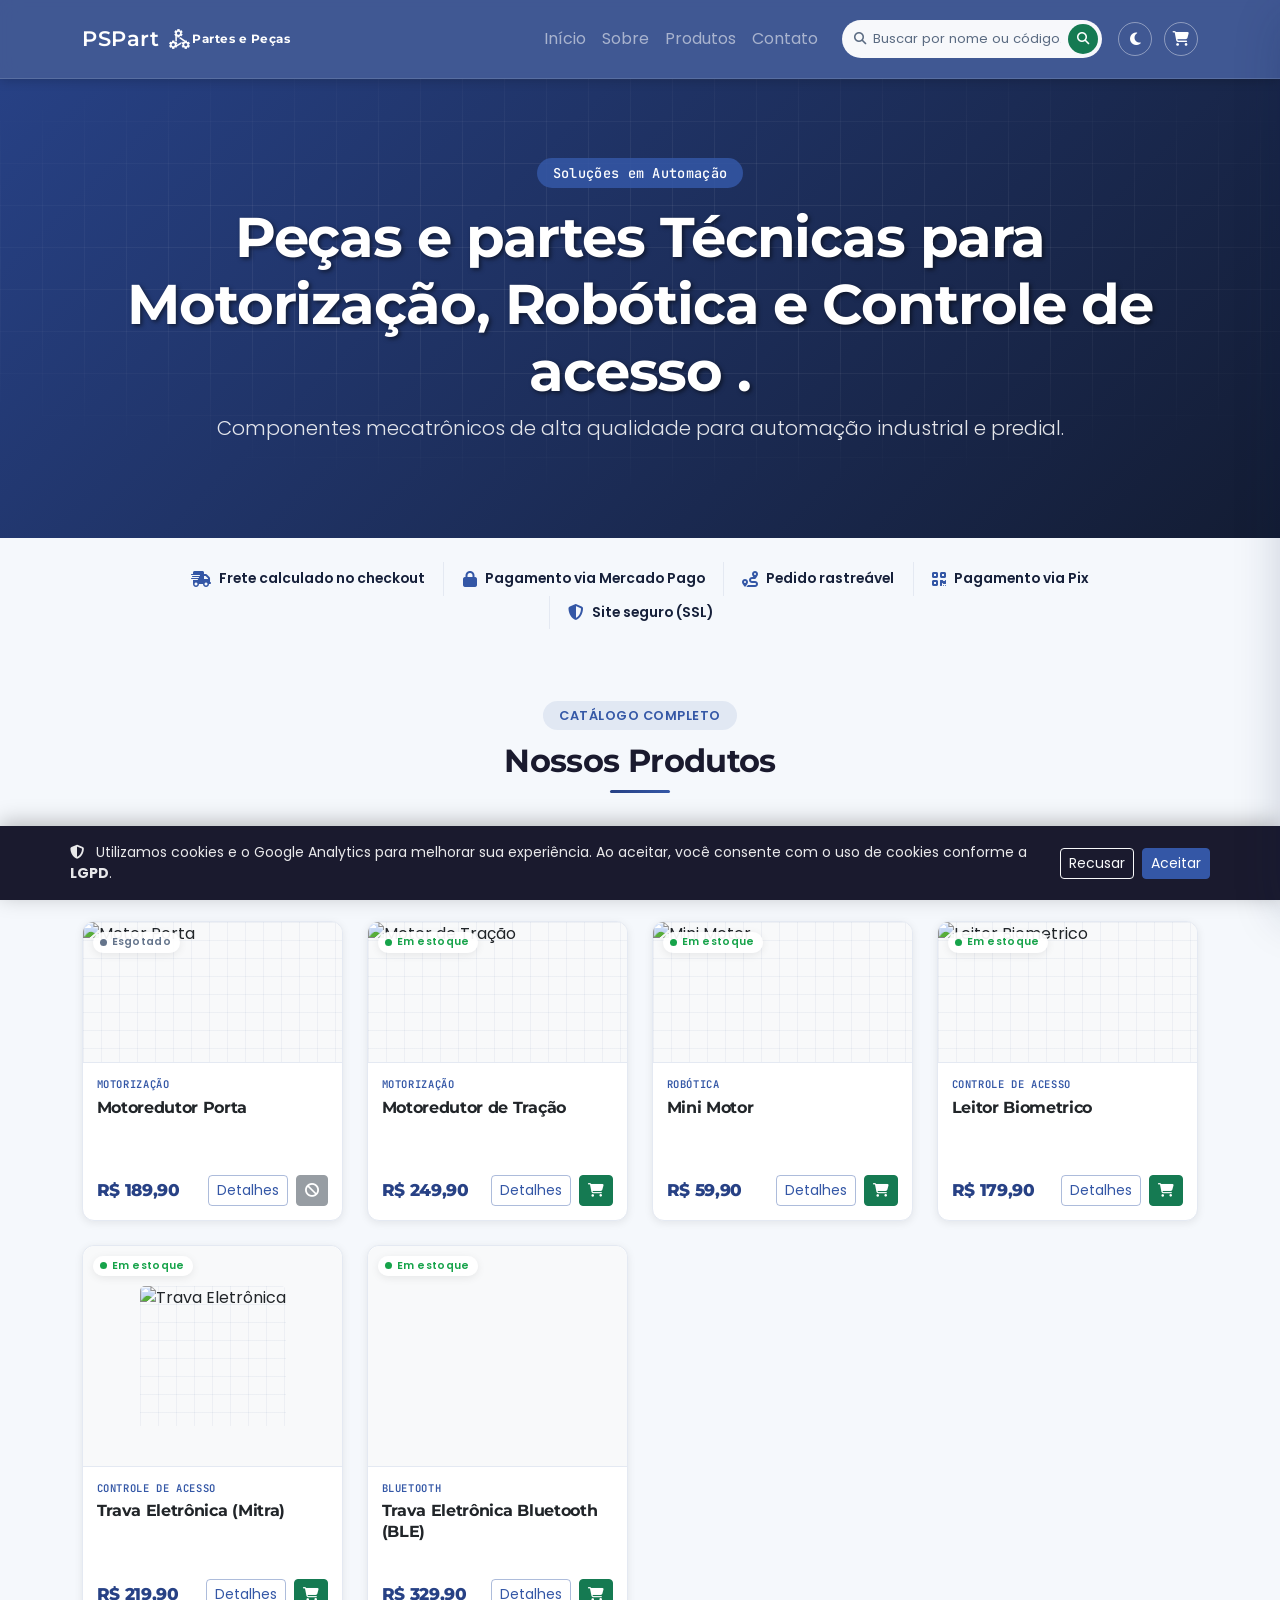
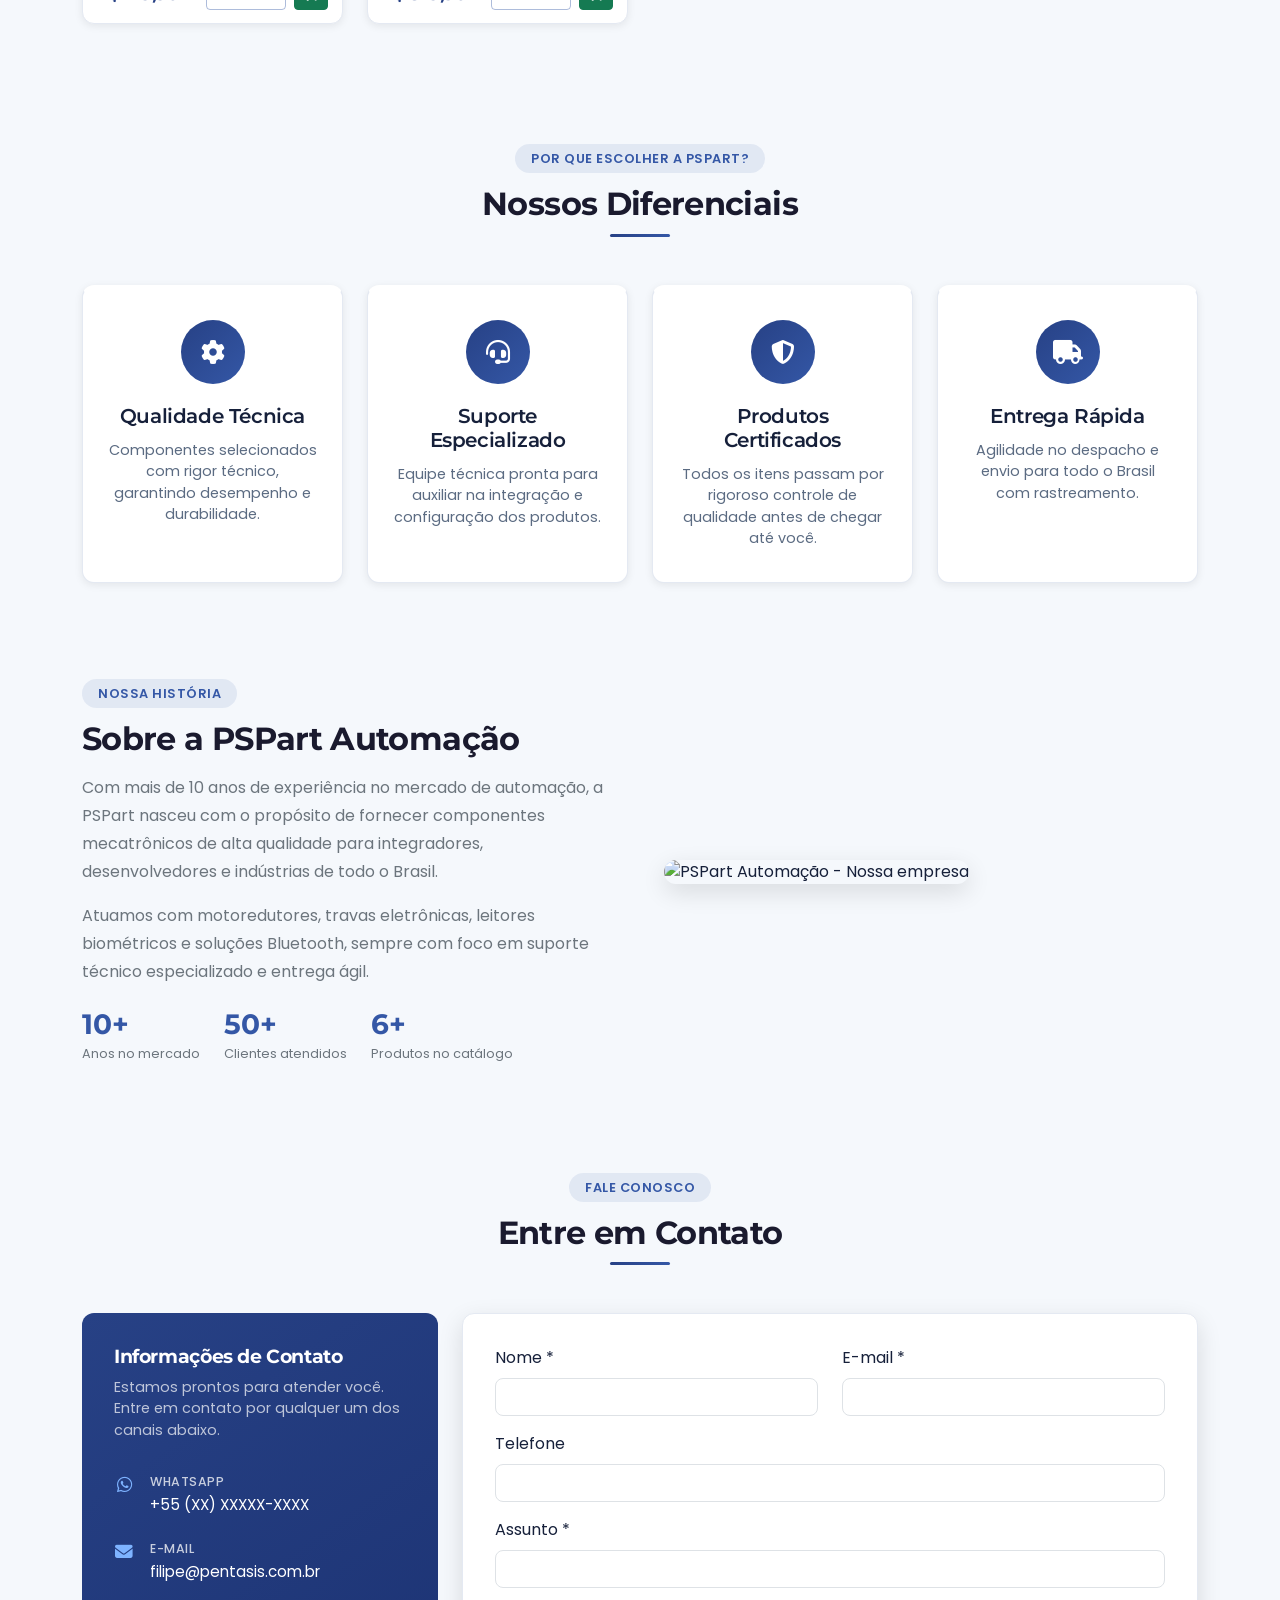
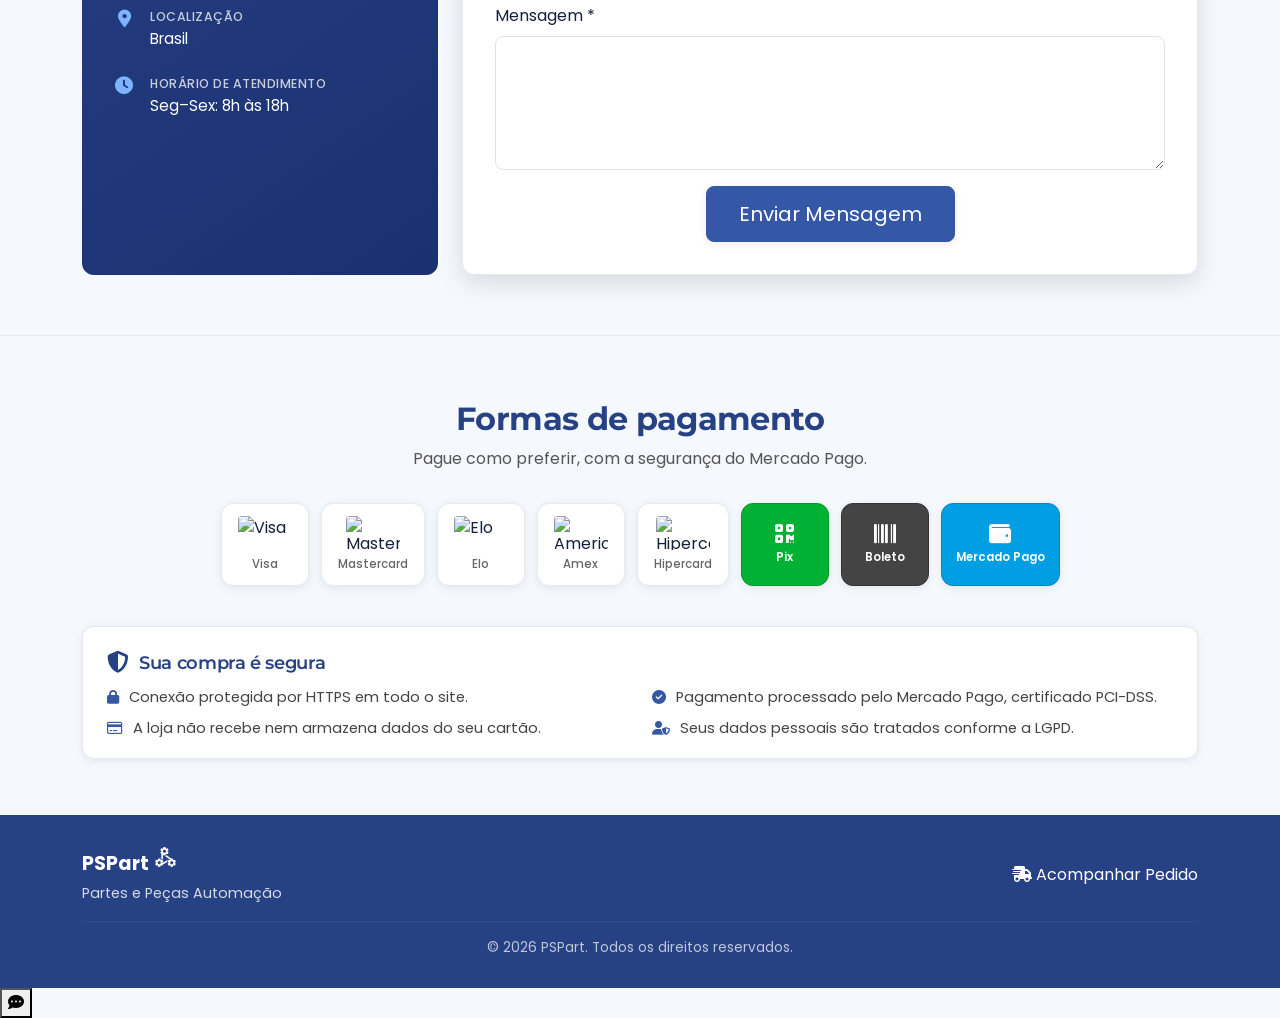
==== index.html @ 672abe93 "feat(pedidos): numeração padrão de rastreio + drawer do carrinho + limpeza de cards - Adiciona pedid" ====
<!DOCTYPE html>
<html lang="pt-br">
<head>
    <meta charset="UTF-8">
    <meta name="viewport" content="width=device-width, initial-scale=1.0">
    <title>PSPart - Partes e Peças</title>
    <meta name="description" content="PSPart - Partes e Peças Automação. Especialistas em motoredutores, travas eletrônicas, leitores biométricos e soluções mecatrônicas para automação industrial e predial.">
    <!-- SEO: Open Graph / redes sociais -->
    <meta property="og:title" content="PSPart - Partes e Peças">
    <meta property="og:description" content="Soluções em automação: motoredutores, travas eletrônicas, leitores biométricos e muito mais.">
    <meta property="og:type" content="website">
    <meta property="og:image" content="https://www.pspart.com.br/img/FRENTE2.jpg">
    <meta property="og:url" content="https://www.pspart.com.br">
    <meta name="twitter:card" content="summary_large_image">
    <meta name="twitter:title" content="PSPart - Partes e Peças">
    <meta name="twitter:description" content="Soluções em automação: motoredutores, travas eletrônicas, leitores biométricos e muito mais.">
    <link rel="canonical" href="https://www.pspart.com.br">
    <!-- PWA -->
    <meta name="theme-color" content="#274185">
    <link rel="manifest" href="manifest.json">
    <!-- Google Analytics com Consent Mode v2 (LGPD) -->
    <script>
    window.dataLayer = window.dataLayer || [];
    function gtag(){dataLayer.push(arguments);}
    gtag('consent', 'default', { 'analytics_storage': 'denied' });
    gtag('js', new Date());
    gtag('config', 'G-XQBJ002YQC');
    </script>
    <script async src="https://www.googletagmanager.com/gtag/js?id=G-XQBJ002YQC"></script>
    <!-- Favicon -->
    <link rel="icon" href="data:image/svg+xml,<svg xmlns='http://www.w3.org/2000/svg' viewBox='0 0 24 24'><text y='20' font-size='20'>⚙️</text></svg>" type="image/svg+xml">
    <!-- Preconnect para CDNs (melhora tempo de carregamento) -->
    <link rel="preconnect" href="https://fonts.googleapis.com">
    <link rel="preconnect" href="https://fonts.gstatic.com" crossorigin>
    <link rel="preconnect" href="https://cdn.jsdelivr.net" crossorigin>
    <link rel="preconnect" href="https://cdnjs.cloudflare.com" crossorigin>
    <!-- Bootstrap CSS -->
    <link href="https://cdn.jsdelivr.net/npm/bootstrap@5.3.0/dist/css/bootstrap.min.css" rel="stylesheet">
    <!-- Font Awesome para ícones -->
    <link rel="stylesheet" href="https://cdnjs.cloudflare.com/ajax/libs/font-awesome/6.4.0/css/all.min.css">
    <!-- Google Fonts -->
    <link href="https://fonts.googleapis.com/css2?family=Montserrat:wght@400;500;600;700;800&family=Poppins:wght@300;400;500;600&family=JetBrains+Mono:wght@400;500;700&display=swap" rel="stylesheet">
    <!--Google Icones-->
    <link rel="stylesheet" href="https://fonts.googleapis.com/css2?family=Material+Symbols+Outlined:opsz,wght,FILL,GRAD@20..48,100..700,0..1,-50..200&icon_names=component_exchange" />
    <!-- AOS - Animate On Scroll -->
    <link rel="stylesheet" href="https://cdn.jsdelivr.net/npm/aos@2.3.1/dist/aos.min.css">
    <!-- Nosso CSS personalizado -->
    <link rel="stylesheet" href="style.css">
    <link rel="stylesheet" href="assets/css/agente.css">
    <!-- JSON-LD: dados estruturados para Google -->
    <script type="application/ld+json">
    {
        "@context": "https://schema.org",
        "@type": "Organization",
        "name": "PSPart - Partes e Peças",
        "description": "Especialistas em motoredutores, travas eletrônicas, leitores biométricos e soluções mecatrônicas para automação industrial e predial.",
        "url": "https://www.pspart.com.br",
        "email": "filipe@pentasis.com.br",
        "contactPoint": {
            "@type": "ContactPoint",
            "contactType": "customer service",
            "availableLanguage": "Portuguese"
        }
    }
    </script>
</head>
<body class="storefront">
    <!-- Anti-FOUC: aplica o tema antes do primeiro paint -->
    <script>
    (function() {
        var t = localStorage.getItem('psp_theme');
        var d = window.matchMedia('(prefers-color-scheme: dark)').matches;
        if (t === 'dark' || (!t && d)) document.body.classList.add('dark-mode');
    })();
    </script>
        <!-- Navbar -->
            <nav class="navbar navbar-expand-lg navbar-dark custom-navbar" id="mainNavbar">
                <div class="container">

                    <a class="navbar-brand d-flex align-items-center" href="#">
                        
                        <div class="d-flex flex-column me-2">
                            <span style="font-size:1.3rem; font-weight:600;">PSPart</span>
                        </div>

                        <span class="material-symbols-outlined">component_exchange</span>

                        <span style="font-size:0.75rem; line-height:1;">
                                Partes e Peças
                        </span>
                    </a>

                    <button class="navbar-toggler" type="button" data-bs-toggle="collapse" data-bs-target="#navbarNav">
                        <span class="navbar-toggler-icon"></span>
                    </button>

                    <div class="collapse navbar-collapse" id="navbarNav">
                        <ul class="navbar-nav ms-auto">
                            <li class="nav-item">
                                <a class="nav-link" href="#inicio">Início</a>
                            </li>
                            <li class="nav-item">
                                <a class="nav-link" href="#sobre">Sobre</a>
                            </li>
                            <li class="nav-item">
                                <a class="nav-link" href="#produtos">Produtos</a>
                            </li>
                            <li class="nav-item">
                                <a class="nav-link" href="#contato">Contato</a>
                            </li>
                        </ul>

                        <!-- Busca do header — mesmo form/IDs de antes (só relocado do hero), setupHeroSearch()
                             continua alimentando #product-search sem duplicar lógica de filtro -->
                        <form id="heroSearchForm" class="navbar-search ms-lg-3" role="search">
                            <i class="fas fa-magnifying-glass navbar-search-icon"></i>
                            <input type="text" id="heroSearchInput" class="navbar-search-input"
                                   placeholder="Buscar por nome ou código..."
                                   aria-label="Buscar peça no catálogo">
                            <button type="submit" class="navbar-search-btn" aria-label="Buscar peça">
                                <i class="fas fa-magnifying-glass"></i>
                            </button>
                        </form>

                        <button id="themeToggle" class="theme-toggle ms-lg-3" title="Alternar tema" aria-label="Alternar entre modo claro e escuro">
                            <i class="fas fa-moon"></i>
                        </button>
                    </div>

                    <button id="cartToggle" class="cart-toggle" title="Ver carrinho" aria-label="Abrir carrinho de compras" aria-haspopup="dialog">
                        <i class="fas fa-cart-shopping"></i>
                        <span id="cartBadge" class="cart-badge" style="display:none;">0</span>
                    </button>

                </div>
            </nav>

    <!-- Hero Section / Informações Iniciais -->
    <section id="inicio" class="hero-section text-center">
        <div class="container">
            <span class="hero-badge">Soluções em Automação</span>
            <h1 class="display-4 fw-bold">Peças e partes Técnicas para Motorização, Robótica e Controle de acesso .</h1>
            <p class="lead">Componentes mecatrônicos de alta qualidade para automação industrial e predial.</p>
        </div>
    </section>

    <!-- Selos de confiança — extraídos do hero (Patch E); +Pix e +SSL (Patch F), mesmo
         texto/ícone já usados na seção #pagamentos-seguranca (nada de claim novo) -->
    <section id="selosConfianca" class="selos-section">
        <div class="container">
            <div class="selos-row">
                <span class="selo-item"><i class="fas fa-truck-fast"></i>Frete calculado no checkout</span>
                <span class="selo-item"><i class="fas fa-lock"></i>Pagamento via Mercado Pago</span>
                <span class="selo-item"><i class="fas fa-route"></i>Pedido rastreável</span>
                <span class="selo-item"><i class="fa-solid fa-qrcode"></i>Pagamento via Pix</span>
                <span class="selo-item"><i class="fa-solid fa-shield-halved"></i>Site seguro (SSL)</span>
            </div>
        </div>
    </section>

    <!-- Carrossel de Campanhas — full-bleed (fora do .container de propósito, Patch E).
         Populado via backend/api/carrossel.php (só vigentes+ativas); oculto via style.display
         inline quando não há nenhuma (nunca display:none no CSS). -->
    <section id="carrosselCampanhas" class="campanhas-section" style="display:none;">
        <div id="campanhasCarousel" class="carousel slide campanhas-carousel">
            <div class="carousel-indicators" id="campanhasIndicators"></div>
            <div class="carousel-inner" id="campanhasInner"></div>
            <button class="carousel-control-prev" type="button" id="campanhasPrev"
                    data-bs-target="#campanhasCarousel" data-bs-slide="prev">
                <span class="carousel-control-prev-icon" aria-hidden="true"></span>
                <span class="visually-hidden">Anterior</span>
            </button>
            <button class="carousel-control-next" type="button" id="campanhasNext"
                    data-bs-target="#campanhasCarousel" data-bs-slide="next">
                <span class="carousel-control-next-icon" aria-hidden="true"></span>
                <span class="visually-hidden">Próximo</span>
            </button>
        </div>
    </section>

    <!-- Produtos Section -->
    <section id="produtos" class="py-5">
        <div class="container">
            <div class="section-header text-center mb-5" data-aos="fade-up">
                <span class="section-tag">Catálogo Completo</span>
                <h2>Nossos Produtos</h2>
            </div>

            <!-- Busca, ordenação e filtro de disponibilidade -->
            <div class="product-toolbar mb-3 d-flex flex-wrap gap-3 align-items-center justify-content-between" data-aos="fade-up" data-aos-delay="50">
                <div class="product-search-wrap flex-grow-1">
                    <i class="fas fa-magnifying-glass product-search-icon"></i>
                    <input type="text" id="product-search" class="form-control product-search-input"
                           placeholder="Buscar por nome ou código..." aria-label="Buscar produtos">
                </div>
                <div class="d-flex gap-3 align-items-center flex-wrap">
                    <div class="form-check form-switch product-instock-wrap mb-0">
                        <input class="form-check-input" type="checkbox" role="switch" id="product-instock">
                        <label class="form-check-label" for="product-instock">Só em estoque</label>
                    </div>
                    <select id="product-sort" class="form-select form-select-sm product-sort-select" aria-label="Ordenar produtos">
                        <option value="">Ordenar por...</option>
                        <option value="preco-asc">Preço: menor → maior</option>
                        <option value="preco-desc">Preço: maior → menor</option>
                        <option value="nome-asc">Nome (A-Z)</option>
                        <option value="disponibilidade">Disponibilidade</option>
                    </select>
                </div>
            </div>

            <!-- Filtro de categorias — populado dinamicamente pelo script.js -->
            <div id="product-filters" class="product-filter mb-4" data-aos="fade-up" data-aos-delay="100"></div>

            <div class="row" id="products-grid">
                <!-- Produto 1 -->
                <div class="col-sm-6 col-md-4 col-lg-3 mb-4 product-col" data-category="motorizacao"
                     data-nome="Motoredutor Porta" data-preco="189.90" data-estoque="0" data-codigo="">
                    <div class="card product-card">
                        <div class="product-card-thumb">
                            <span class="stock-badge stock-badge--req"><span class="stock-dot"></span>Esgotado</span>
                            <img src="img/MOTO-REDUTOR-PORTA-2.png" class="card-img-top" alt="Motor Porta" loading="lazy">
                        </div>
                        <div class="card-body">
                            <span class="product-eyebrow">Motorização</span>
                            <h5 class="card-title">Motoredutor Porta</h5>
                            <div class="product-card-footer">
                                <span class="product-price">R$ 189,90</span>
                                <div class="d-flex gap-2">
                                    <button type="button" class="btn btn-outline-primary btn-sm" data-bs-toggle="modal" data-bs-target="#productModal1">
                                        Detalhes
                                    </button>
                                    <button type="button" class="btn btn-secondary btn-sm" disabled title="Sem estoque">
                                        <i class="fas fa-ban"></i>
                                    </button>
                                </div>
                            </div>
                        </div>
                    </div>
                </div>

                <!-- Produto 2 -->
                <div class="col-sm-6 col-md-4 col-lg-3 mb-4 product-col" data-category="motorizacao"
                     data-nome="Motoredutor de Tração" data-preco="249.90" data-estoque="1" data-codigo="">
                    <div class="card product-card">
                        <div class="product-card-thumb">
                            <span class="stock-badge stock-badge--ok"><span class="stock-dot"></span>Em estoque</span>
                            <img src="img/MOTOREDUTOR-TRACION-1.png" class="card-img-top" alt="Motor de Tração" loading="lazy">
                        </div>
                        <div class="card-body">
                            <span class="product-eyebrow">Motorização</span>
                            <h5 class="card-title">Motoredutor de Tração</h5>
                            <div class="product-card-footer">
                                <span class="product-price">R$ 249,90</span>
                                <div class="d-flex gap-2">
                                    <button type="button" class="btn btn-outline-primary btn-sm" data-bs-toggle="modal" data-bs-target="#productModal2">
                                        Detalhes
                                    </button>
                                    <button type="button" class="btn btn-success btn-sm btn-buy"
                                            data-product-id="2"
                                            data-product-name="Motoredutor de Tração"
                                            data-product-price="249.90"
                                            title="Comprar">
                                        <i class="fas fa-cart-shopping"></i>
                                    </button>
                                </div>
                            </div>
                        </div>
                    </div>
                </div>

                <!-- Produto 3 -->
                <div class="col-sm-6 col-md-4 col-lg-3 mb-4 product-col" data-category="robotica"
                     data-nome="Mini Motor" data-preco="59.90" data-estoque="1" data-codigo="MT.00.00020">
                    <div class="card product-card">
                        <div class="product-card-thumb">
                            <span class="stock-badge stock-badge--ok"><span class="stock-dot"></span>Em estoque</span>
                            <img src="img/MINI-MOTOR.png" class="card-img-top" alt="Mini Motor" loading="lazy">
                        </div>
                        <div class="card-body">
                            <span class="product-eyebrow">Robótica</span>
                            <h5 class="card-title">Mini Motor</h5>
                            <div class="product-card-footer">
                                <span class="product-price">R$ 59,90</span>
                                <div class="d-flex gap-2">
                                    <button type="button" class="btn btn-outline-primary btn-sm" data-bs-toggle="modal" data-bs-target="#productModal3">
                                        Detalhes
                                    </button>
                                    <button type="button" class="btn btn-success btn-sm btn-buy"
                                            data-product-id="3"
                                            data-product-name="Mini Motor"
                                            data-product-price="59.90"
                                            title="Comprar">
                                        <i class="fas fa-cart-shopping"></i>
                                    </button>
                                </div>
                            </div>
                        </div>
                    </div>
                </div>

                <!-- Produto 4 -->
                <div class="col-sm-6 col-md-4 col-lg-3 mb-4 product-col" data-category="acesso"
                     data-nome="Leitor Biometrico" data-preco="179.90" data-estoque="1" data-codigo="">
                    <div class="card product-card">
                        <div class="product-card-thumb">
                            <span class="stock-badge stock-badge--ok"><span class="stock-dot"></span>Em estoque</span>
                            <img src="img/BIO.png" class="card-img-top" alt="Leitor Biometrico" loading="lazy">
                        </div>
                        <div class="card-body">
                            <span class="product-eyebrow">Controle de Acesso</span>
                            <h5 class="card-title">Leitor Biometrico</h5>
                            <div class="product-card-footer">
                                <span class="product-price">R$ 179,90</span>
                                <div class="d-flex gap-2">
                                    <button type="button" class="btn btn-outline-primary btn-sm" data-bs-toggle="modal" data-bs-target="#productModal4">
                                        Detalhes
                                    </button>
                                    <button type="button" class="btn btn-success btn-sm btn-buy"
                                            data-product-id="4"
                                            data-product-name="Leitor Biométrico"
                                            data-product-price="179.90"
                                            title="Comprar">
                                        <i class="fas fa-cart-shopping"></i>
                                    </button>
                                </div>
                            </div>
                        </div>
                    </div>
                </div>

                <!-- Produto 5 -->
                <div class="col-sm-6 col-md-4 col-lg-3 mb-4 product-col" data-category="acesso"
                     data-nome="Trava Eletrônica (Mitra)" data-preco="219.90" data-estoque="1" data-codigo="">
                    <div class="card product-card">
                        <div class="product-card-thumb">
                            <span class="stock-badge stock-badge--ok"><span class="stock-dot"></span>Em estoque</span>
                            <div class="product-media-container">
                                <img src="img/MITRA.png" class="card-img-top" alt="Trava Eletrônica" loading="lazy">
                            </div>
                        </div>
                        <div class="card-body">
                            <span class="product-eyebrow">Controle de Acesso</span>
                            <h5 class="card-title">Trava Eletrônica (Mitra)</h5>
                            <div class="product-card-footer">
                                <span class="product-price">R$ 219,90</span>
                                <div class="d-flex gap-2">
                                    <button type="button" class="btn btn-outline-primary btn-sm" data-bs-toggle="modal" data-bs-target="#productModal5">
                                        Detalhes
                                    </button>
                                    <button type="button" class="btn btn-success btn-sm btn-buy"
                                            data-product-id="5"
                                            data-product-name="Trava Eletrônica (Mitra)"
                                            data-product-price="219.90"
                                            title="Comprar">
                                        <i class="fas fa-cart-shopping"></i>
                                    </button>
                                </div>
                            </div>
                        </div>
                    </div>
                </div>

                <!-- Produto 6 -->
                <div class="col-sm-6 col-md-4 col-lg-3 mb-4 product-col" data-category="bluetooth"
                     data-nome="Trava Eletrônica Bluetooth (BLE)" data-preco="329.90" data-estoque="1" data-codigo="">
                    <div class="card product-card">
                        <div class="product-card-thumb">
                            <span class="stock-badge stock-badge--ok"><span class="stock-dot"></span>Em estoque</span>
                            <div class="product-media-container">
                                <video autoplay muted loop playsinline>
                                    <source src="video/AppBle.mp4" type="video/mp4">
                                    Seu navegador não suporta vídeos em HTML5.
                                </video>
                            </div>
                        </div>
                        <div class="card-body">
                            <span class="product-eyebrow">Bluetooth</span>
                            <h5 class="card-title">Trava Eletrônica Bluetooth (BLE)</h5>
                            <div class="product-card-footer">
                                <span class="product-price">R$ 329,90</span>
                                <div class="d-flex gap-2">
                                    <button type="button" class="btn btn-outline-primary btn-sm" data-bs-toggle="modal" data-bs-target="#productModal6">
                                        Detalhes
                                    </button>
                                    <button type="button" class="btn btn-success btn-sm btn-buy"
                                            data-product-id="6"
                                            data-product-name="Trava Eletrônica BLE"
                                            data-product-price="329.90"
                                            title="Comprar">
                                        <i class="fas fa-cart-shopping"></i>
                                    </button>
                                </div>
                            </div>
                        </div>
                    </div>
                </div>
            </div>

            <p id="products-empty-msg" class="text-center text-muted" style="display:none;">
                Nenhum produto encontrado com os filtros selecionados.
            </p>
        </div>
    </section>

    <div id="product-modals">
    <!-- Modal para Produto 1 -->
    <div class="modal fade" id="productModal1" tabindex="-1" aria-labelledby="productModalLabel1" aria-hidden="true">
        <div class="modal-dialog modal-lg">
            <div class="modal-content">
                <div class="modal-header">
                    <h5 class="modal-title" id="productModalLabel1">Motoredutor Porta - Detalhes</h5>
                    <button type="button" class="btn-close" data-bs-dismiss="modal" aria-label="Close"></button>
                </div>
                <div class="modal-body">
                    <div class="row">
                        <div class="col-md-6 modal-image-container">
                            <img src="img/MOTO-REDUTOR-PORTA-2.png" class="modal-product-image" alt="Motoredutor Porta" loading="lazy">
                        </div>
                        <div class="col-md-6">
                            <h4>Motoredutor Porta</h4>
                            <div class="d-flex gap-2 mb-3 product-share-actions">
                                <button type="button" class="btn btn-sm btn-outline-secondary btn-whatsapp-share"
                                        data-product-id="1" data-product-name="Motoredutor Porta" data-product-code=""
                                        title="Enviar no WhatsApp">
                                    <i class="fab fa-whatsapp"></i>
                                </button>
                                <button type="button" class="btn btn-sm btn-outline-secondary btn-share-product"
                                        data-product-id="1" data-product-name="Motoredutor Porta" data-product-code=""
                                        title="Compartilhar produto">
                                    <i class="fas fa-share-nodes"></i>
                                </button>
                            </div>
                            <p class="text-muted">Modelo: MP-2023</p>
                            <p>Motoredutor para porta de automação é um sistema mecatrônico completo que combina um motor elétrico com um trem de engrenagens.</p>

                            <h5>Características Principais:</h5>
                            <ul class="feature-list">
                                <li>Sistema completo de automação para portas</li>
                                <li>Motor elétrico de alta eficiência</li>
                                <li>Trem de engrenagens de precisão</li>
                                <li>Baixo nível de ruído</li>
                                <li>Fácil instalação e manutenção</li>
                            </ul>
                        </div>
                    </div>

                    <div class="mt-4">
                        <h5>Especificações Técnicas:</h5>
                        <table class="specs-table">
                            <tr>
                                <th>Tensão</th>
                                <td>12V DC</td>
                            </tr>
                            <tr>
                                <th>Torque de saida</th>
                                <td>25 Ncm</td>
                            </tr>
                            <tr>
                                <th>Velocidade de rotação</th>
                                <td>100 RPM</td>
                            </tr>
                            <tr>
                                <th>Eixo de Saida</th>
                                <td>Diâmetro de 6,0 com ponta chanfrada</td>
                            </tr>
                            <tr>
                                <th>Altura da caixa de redução</th>
                                <td>47,5 mm</td>
                            </tr>
                            <tr>
                                <th>Largura da caixa de redução</th>
                                <td>42,5 mm</td>
                            </tr>
                            <tr>
                                <th>Comprimento da caixa de redução</th>
                                <td>21 mm</td>
                            </tr>
                            <tr>
                                <th>Comprimento da ponta do eixo até o motor</th>
                                <td>90 mm</td>
                            </tr>
                        </table>
                    </div>
                </div>
                <div class="modal-footer">
                    <span class="me-auto product-price-modal">R$ 189,90</span>
                    <button type="button" class="btn btn-secondary" data-bs-dismiss="modal">Fechar</button>
                    <button type="button" class="btn btn-outline-primary solicitar-orcamento" data-product="Motoredutor Porta">
                        Solicitar Orçamento
                    </button>
                    <button type="button" class="btn btn-secondary" disabled>
                        <i class="fas fa-ban me-1"></i> Fora de estoque
                    </button>
                </div>
            </div>
        </div>
    </div>

    <!-- Modal para Produto 2 -->
    <div class="modal fade" id="productModal2" tabindex="-1" aria-labelledby="productModalLabel2" aria-hidden="true">
        <div class="modal-dialog modal-lg">
            <div class="modal-content">
                <div class="modal-header">
                    <h5 class="modal-title" id="productModalLabel2">Motoredutor de Tração - Detalhes</h5>
                    <button type="button" class="btn-close" data-bs-dismiss="modal" aria-label="Close"></button>
                </div>
                <div class="modal-body">
                    <div class="row">
                        <div class="col-md-6 modal-image-container">
                            <img src="img/MOTOREDUTOR-TRACION-1.png" class="modal-product-image" alt="Motoredutor de Tração" loading="lazy">
                        </div>
                        <div class="col-md-6">
                            <h4>Motoredutor de Tração</h4>
                            <div class="d-flex gap-2 mb-3 product-share-actions">
                                <button type="button" class="btn btn-sm btn-outline-secondary btn-whatsapp-share"
                                        data-product-id="2" data-product-name="Motoredutor de Tração" data-product-code=""
                                        title="Enviar no WhatsApp">
                                    <i class="fab fa-whatsapp"></i>
                                </button>
                                <button type="button" class="btn btn-sm btn-outline-secondary btn-share-product"
                                        data-product-id="2" data-product-name="Motoredutor de Tração" data-product-code=""
                                        title="Compartilhar produto">
                                    <i class="fas fa-share-nodes"></i>
                                </button>
                            </div>
                            <p class="text-muted"></p>
                            <p>Motoredutor DC 12v composto de motor de corrente continua e caiza em zamak, aplicavel em pequenas e médias automações onde exigem padronização e eficiência.</p>

                            <h5>Características Principais:</h5>
                            <ul class="feature-list">
                                <li>Design compacto e integrado</li>
                                <li>Alta eficiência energética</li>
                                <li>Operação silenciosa</li>
                                <li>Compatível com sistemas de controle</li>
                                <li>Baixa manutenção</li>
                            </ul>
                        </div>
                    </div>

                    <div class="mt-4">
                        <h5>Especificações Técnicas:</h5>
                        <table class="specs-table">
                            <tr>
                                <th>Tensão</th>
                                <td>12V DC</td>
                            </tr>
                            <tr>
                                <th>Torque de saida</th>
                                <td>25 Ncm</td>
                            </tr>
                            <tr>
                                <th>Velocidade de rotação</th>
                                <td>100 RPM</td>
                            </tr>
                            <tr>
                                <th>Eixo de Saida</th>
                                <td>Diâmetro de 6,0 com ponta chanfrada</td>
                            </tr>
                            <tr>
                                <th>Altura da caixa de redução</th>
                                <td>47,5 mm</td>
                            </tr>
                            <tr>
                                <th>Largura da caixa de redução</th>
                                <td>42,5 mm</td>
                            </tr>
                            <tr>
                                <th>Comprimento da caixa de redução</th>
                                <td>21 mm</td>
                            </tr>
                            <tr>
                                <th>Comprimento da ponta do eixo até o motor</th>
                                <td>90 mm</td>
                            </tr>
                        </table>
                    </div>
                </div>
                <div class="modal-footer">
                    <span class="me-auto product-price-modal">R$ 249,90</span>
                    <button type="button" class="btn btn-secondary" data-bs-dismiss="modal">Fechar</button>
                    <button type="button" class="btn btn-outline-primary solicitar-orcamento" data-product="Motoredutor Tração">
                        Solicitar Orçamento
                    </button>
                    <button type="button" class="btn btn-success btn-buy"
                            data-product-id="2"
                            data-product-name="Motoredutor de Tração"
                            data-product-price="249.90">
                        <i class="fas fa-cart-shopping me-1"></i> Comprar Agora
                    </button>
                </div>
            </div>
        </div>
    </div>

    <!-- Modal para Produto 3 -->
    <div class="modal fade" id="productModal3" tabindex="-1" aria-labelledby="productModalLabel3" aria-hidden="true">
        <div class="modal-dialog modal-lg">
            <div class="modal-content">
                <div class="modal-header">
                    <h5 class="modal-title" id="productModalLabel3">Mini Motor - Detalhes</h5>
                    <button type="button" class="btn-close" data-bs-dismiss="modal" aria-label="Close"></button>
                </div>
                <div class="modal-body">
                    <div class="row">
                        <!-- Carrossel de imagens -->
                        <div class="col-md-6">
                            <div id="carouselProduct3" class="carousel slide" data-bs-ride="carousel">
                                <div class="carousel-inner">
                                    <div class="carousel-item active">
                                        <img src="img/MINI-MOTOR.png" class="d-block w-100 carousel-img" alt="Mini Motor - Imagem 1" loading="lazy">
                                    </div>
                                    <div class="carousel-item">
                                        <img src="img/MINIMOTOR_HAND.png" class="d-block w-100 carousel-img" alt="Mini Motor - Imagem 2" loading="lazy">
                                    </div>
                                </div>
                                <!-- Controles -->
                                <button class="carousel-control-prev" type="button" data-bs-target="#carouselProduct3" data-bs-slide="prev">
                                    <span class="carousel-control-prev-icon"></span>
                                </button>
                                <button class="carousel-control-next" type="button" data-bs-target="#carouselProduct3" data-bs-slide="next">
                                    <span class="carousel-control-next-icon"></span>
                                </button>
                            </div>
                        </div>

                        <!-- Texto -->
                        <div class="col-md-6">
                            <h4>Mini Motor</h4>
                            <div class="d-flex gap-2 mb-3 product-share-actions">
                                <button type="button" class="btn btn-sm btn-outline-secondary btn-whatsapp-share"
                                        data-product-id="3" data-product-name="Mini Motor" data-product-code="MT.00.00020"
                                        title="Enviar no WhatsApp">
                                    <i class="fab fa-whatsapp"></i>
                                </button>
                                <button type="button" class="btn btn-sm btn-outline-secondary btn-share-product"
                                        data-product-id="3" data-product-name="Mini Motor" data-product-code="MT.00.00020"
                                        title="Compartilhar produto">
                                    <i class="fas fa-share-nodes"></i>
                                </button>
                            </div>
                            <p class="text-muted">Modelo: GA12-N20-100</p>
                            <p>
                                O Mini motor é robusto e conta com uma caixa de redução 200:1 de engrenagens de metal,
                                ideal para projetos de robótica e automação em espaços reduzidos.
                            </p>

                            <h5>Características Principais:</h5>
                            <ul class="feature-list">
                                <li>Compacto e robusto</li>
                                <li>Relação de redução 200:1</li>
                                <li>Engrenagens de metal</li>
                                <li>Ideal para robótica e automação</li>
                                <li>Baixo consumo de energia</li>
                            </ul>
                        </div>
                    </div>

                    <!-- Especificações -->
                    <div class="mt-4">
                        <h5>Especificações Técnicas:</h5>
                        <table class="specs-table">
                            <tr><th>Tensão Nominal</th><td>6V DC</td></tr>
                            <tr><th>Operação</th><td>6V - 12V DC</td></tr>
                            <tr><th>Eixo</th><td>3 x 10mm</td></tr>
                            <tr><th>Engrenagens</th><td>Metal</td></tr>
                            <tr><th>Rotação</th><td>100 RPM</td></tr>
                            <tr><th>Torque de Saída</th><td>Até 2 kg·cm</td></tr>
                            <tr><th>Corrente (Sem Carga)</th><td>1A</td></tr>
                            <tr><th>Dimensões</th><td>12x10x36 mm</td></tr>
                            <tr><th>Peso</th><td>9,5g</td></tr>
                        </table>
                    </div>
                </div>
                <div class="modal-footer">
                    <span class="me-auto product-price-modal">R$ 59,90</span>
                    <button type="button" class="btn btn-secondary" data-bs-dismiss="modal">Fechar</button>
                    <button type="button" class="btn btn-outline-primary solicitar-orcamento" data-product="MINI-MOTOR">
                        Solicitar Orçamento
                    </button>
                    <button type="button" class="btn btn-success btn-buy"
                            data-product-id="3"
                            data-product-name="Mini Motor"
                            data-product-price="59.90">
                        <i class="fas fa-cart-shopping me-1"></i> Comprar Agora
                    </button>
                </div>
            </div>
        </div>
    </div>

    <!-- Modal para Produto 4 -->
    <div class="modal fade" id="productModal4" tabindex="-1" aria-labelledby="productModalLabel4" aria-hidden="true">
        <div class="modal-dialog modal-lg">
            <div class="modal-content">
                <div class="modal-header">
                    <h5 class="modal-title" id="productModalLabel4">Leitor Biometrico - Detalhes</h5>
                    <button type="button" class="btn-close" data-bs-dismiss="modal" aria-label="Close"></button>
                </div>
                <div class="modal-body">
                    <div class="row">
                        <div class="col-md-6 modal-image-container">
                            <img src="img/BIO.png" class="modal-product-image" alt="Leitor Biometrico" loading="lazy">
                        </div>
                        <div class="col-md-6">
                            <h4>Leitor Biometrico</h4>
                            <div class="d-flex gap-2 mb-3 product-share-actions">
                                <button type="button" class="btn btn-sm btn-outline-secondary btn-whatsapp-share"
                                        data-product-id="4" data-product-name="Leitor Biométrico" data-product-code=""
                                        title="Enviar no WhatsApp">
                                    <i class="fab fa-whatsapp"></i>
                                </button>
                                <button type="button" class="btn btn-sm btn-outline-secondary btn-share-product"
                                        data-product-id="4" data-product-name="Leitor Biométrico" data-product-code=""
                                        title="Compartilhar produto">
                                    <i class="fas fa-share-nodes"></i>
                                </button>
                            </div>
                            <p class="text-muted">Modelo: LB-01</p>
                            <p>Leitor Biometrico.</p>

                            <h5>Características Principais:</h5>
                            <ul class="feature-list">
                                <li>Capacidade 20 administrador</li>
                                <li>Capacidade 80 usuarios</li>
                            </ul>
                        </div>
                    </div>

                    <div class="mt-4">
                        <h5>Especificações Técnicas:</h5>
                        <table class="specs-table">
                            <tr>
                                <th>Alimentação</th>
                                <td>5,5V - 15V DC</td>
                            </tr>
                            <tr>
                                <th>Consumo</th>
                                <td>500 mA</td>
                            </tr>
                            <tr>
                                <th>Modos de Operação</th>
                                <td>Pulso - Travamento Automatico - Ignição</td>
                            </tr>
                            <tr>
                                <th>Saida</th>
                                <td>Relê</td>
                            </tr>
                        </table>
                    </div>
                </div>
                <div class="modal-footer">
                    <span class="me-auto product-price-modal">R$ 179,90</span>
                    <button type="button" class="btn btn-secondary" data-bs-dismiss="modal">Fechar</button>
                    <button type="button" class="btn btn-outline-primary solicitar-orcamento" data-product="Biometria">
                        Solicitar Orçamento
                    </button>
                    <button type="button" class="btn btn-success btn-buy"
                            data-product-id="4"
                            data-product-name="Leitor Biométrico"
                            data-product-price="179.90">
                        <i class="fas fa-cart-shopping me-1"></i> Comprar Agora
                    </button>
                </div>
            </div>
        </div>
    </div>

    <!-- Modal para Produto 5 -->
    <div class="modal fade" id="productModal5" tabindex="-1" aria-labelledby="productModalLabel5" aria-hidden="true">
        <div class="modal-dialog modal-lg">
            <div class="modal-content">
                <div class="modal-header">
                    <h5 class="modal-title" id="productModalLabel5">Trava Eletrônica (Mitra) - Detalhes</h5>
                    <button type="button" class="btn-close" data-bs-dismiss="modal" aria-label="Close"></button>
                </div>
                <div class="modal-body">
                    <div class="row">
                        <div class="col-md-6 modal-image-container">
                            <img src="img/MITRA.png" class="modal-product-image" alt="Trava Eletrônica Mitra" loading="lazy">
                        </div>
                        <div class="col-md-6">
                            <h4>Trava Eletrônica (Mitra)</h4>
                            <div class="d-flex gap-2 mb-3 product-share-actions">
                                <button type="button" class="btn btn-sm btn-outline-secondary btn-whatsapp-share"
                                        data-product-id="5" data-product-name="Trava Eletrônica (Mitra)" data-product-code=""
                                        title="Enviar no WhatsApp">
                                    <i class="fab fa-whatsapp"></i>
                                </button>
                                <button type="button" class="btn btn-sm btn-outline-secondary btn-share-product"
                                        data-product-id="5" data-product-name="Trava Eletrônica (Mitra)" data-product-code=""
                                        title="Compartilhar produto">
                                    <i class="fas fa-share-nodes"></i>
                                </button>
                            </div>
                            <p class="text-muted"></p>
                            <p>Trava Eletrônica (Mitra).</p>

                            <h5>Características Principais:</h5>
                            <ul class="feature-list">
                                <li>Fechadura de tamanho compacto fácil instalação, é feita em liga de zinco (Zamak), garantindo resistência e durabilidade. Lingueta é movimentada por um motoredutor que em conjunto com dois sensores de posicionamento indicam se a trava está aberta ou fechada.</li>
                            </ul>
                        </div>
                    </div>

                    <div class="mt-4">
                        <h5>Especificações Técnicas:</h5>
                        <table class="specs-table">
                            <tr>
                                <th>Alimentação</th>
                                <td>9V DC</td>
                            </tr>
                            <tr>
                                <th>Tipo de Lingueta</th>
                                <td>"Dead Bolt"</td>
                            </tr>
                            <tr>
                                <th>Sinais de Saida</th>
                                <td>Sinalização da Lingueta Aberta/Fechada</td>
                            </tr>
                            <tr>
                                <th>Sinais de Entrada</th>
                                <td>Pulso - Nivel e Fechamento Automatico</td>
                            </tr>
                            <tr>
                                <th>Dimensões da Trava</th>
                                <td>75 x 48 x 20,8 mm</td>
                            </tr>
                            <tr>
                                <th>Dimensões da Lingueta</th>
                                <td>12 x 22,5 x 9,5 mm</td>
                            </tr>
                        </table>
                    </div>
                </div>
                <div class="modal-footer">
                    <span class="me-auto product-price-modal">R$ 219,90</span>
                    <button type="button" class="btn btn-secondary" data-bs-dismiss="modal">Fechar</button>
                    <button type="button" class="btn btn-outline-primary solicitar-orcamento" data-product="Trava Eletrônica (MITRA)">
                        Solicitar Orçamento
                    </button>
                    <button type="button" class="btn btn-success btn-buy"
                            data-product-id="5"
                            data-product-name="Trava Eletrônica (Mitra)"
                            data-product-price="219.90">
                        <i class="fas fa-cart-shopping me-1"></i> Comprar Agora
                    </button>
                </div>
            </div>
        </div>
    </div>

    <!-- Modal para Produto 6 -->
    <div class="modal fade" id="productModal6" tabindex="-1" aria-labelledby="productModalLabel6" aria-hidden="true">
        <div class="modal-dialog modal-lg">
            <div class="modal-content">
                <div class="modal-header">
                    <h5 class="modal-title" id="productModalLabel6">BLE - Detalhes</h5>
                    <button type="button" class="btn-close" data-bs-dismiss="modal" aria-label="Close"></button>
                </div>
                <div class="modal-body">
                    <div class="row">
                        <!-- Carrossel de imagens -->
                        <div class="col-md-6">
                            <div id="carouselProduct6" class="carousel slide" data-bs-ride="carousel">
                                <div class="carousel-inner">
                                    <div class="carousel-item active">
                                        <img src="img/AppOpen.png" class="d-block w-100 carousel-img" alt="AppOpen - Imagem 1" loading="lazy">
                                    </div>
                                    <div class="carousel-item">
                                        <img src="img/AppClose.png" class="d-block w-100 carousel-img" alt="AppClose - Imagem 2" loading="lazy">
                                    </div>
                                </div>
                                <!-- Controles -->
                                <button class="carousel-control-prev" type="button" data-bs-target="#carouselProduct6" data-bs-slide="prev">
                                    <span class="carousel-control-prev-icon"></span>
                                </button>
                                <button class="carousel-control-next" type="button" data-bs-target="#carouselProduct6" data-bs-slide="next">
                                    <span class="carousel-control-next-icon"></span>
                                </button>
                            </div>
                        </div>

                        <!-- Texto -->
                        <div class="col-md-6">
                            <h4>Fechadura Eletrônica BLE</h4>
                            <div class="d-flex gap-2 mb-3 product-share-actions">
                                <button type="button" class="btn btn-sm btn-outline-secondary btn-whatsapp-share"
                                        data-product-id="6" data-product-name="Trava Eletrônica BLE" data-product-code=""
                                        title="Enviar no WhatsApp">
                                    <i class="fab fa-whatsapp"></i>
                                </button>
                                <button type="button" class="btn btn-sm btn-outline-secondary btn-share-product"
                                        data-product-id="6" data-product-name="Trava Eletrônica BLE" data-product-code=""
                                        title="Compartilhar produto">
                                    <i class="fas fa-share-nodes"></i>
                                </button>
                            </div>
                            <p class="text-muted">BLE</p>
                            <p>
                                Segurança, praticidade e inovação na palma da sua mão!
                                A Fechadura Eletrônica BLE é a solução ideal para quem busca modernidade e controle total de acesso. Com tecnologia Bluetooth Low Energy (BLE), você pode trancar e destrancar portas diretamente pelo aplicativo no seu smartphone, sem a necessidade de chaves físicas.
                            </p>

                            <h5>Características Principais:</h5>
                            <ul class="feature-list">
                                <li>Alimentação 9V</li>
                                <li>Controle via aplicativo BLE</li>
                                <li>Segurança avançada</li>
                                <li>Design moderno e discreto</li>
                                <li>Modo de emergência</li>
                            </ul>
                        </div>
                    </div>

                    <!-- Especificações -->
                    <div class="mt-4">
                        <h5>Especificações Técnicas:</h5>
                        <table class="specs-table">
                            <tr><th>Alimentação</th><td>9V</td></tr>
                            <tr><th>Controle via aplicativo BLE</th><td>Gerencie acessos, cadastre usuários e monitore aberturas de forma simples e intuitiva.</td></tr>
                            <tr><th>Segurança avançada</th><td>Criptografia de dados que garante total proteção nas conexões Bluetooth.</td></tr>
                            <tr><th>Design moderno e discreto</th><td>Ideal para residências, escritórios e ambientes corporativos.</td></tr>
                            <tr><th>Modo de emergência</th><td>Acesso rápido em caso de bateria fraca, com alimentação externa 9V.</td></tr>
                        </table>
                    </div>
                </div>
                <div class="modal-footer">
                    <span class="me-auto product-price-modal">R$ 329,90</span>
                    <button type="button" class="btn btn-secondary" data-bs-dismiss="modal">Fechar</button>
                    <button type="button" class="btn btn-outline-primary solicitar-orcamento" data-product="Fechadura BLE">
                        Solicitar Orçamento
                    </button>
                    <button type="button" class="btn btn-success btn-buy"
                            data-product-id="6"
                            data-product-name="Trava Eletrônica BLE"
                            data-product-price="329.90">
                        <i class="fas fa-cart-shopping me-1"></i> Comprar Agora
                    </button>
                </div>
            </div>
        </div>
    </div>

    </div><!-- /#product-modals -->

    <!-- Diferenciais Section -->
    <section class="diferenciais-section py-5">
        <div class="container">
            <div class="section-header text-center mb-5" data-aos="fade-up">
                <span class="section-tag">Por que escolher a PSPart?</span>
                <h2>Nossos Diferenciais</h2>
            </div>
            <div class="row g-4">
                <div class="col-md-6 col-lg-3">
                    <div class="diferencial-card text-center">
                        <div class="diferencial-icon">
                            <i class="fas fa-cog"></i>
                        </div>
                        <h5>Qualidade Técnica</h5>
                        <p>Componentes selecionados com rigor técnico, garantindo desempenho e durabilidade.</p>
                    </div>
                </div>
                <div class="col-md-6 col-lg-3">
                    <div class="diferencial-card text-center">
                        <div class="diferencial-icon">
                            <i class="fas fa-headset"></i>
                        </div>
                        <h5>Suporte Especializado</h5>
                        <p>Equipe técnica pronta para auxiliar na integração e configuração dos produtos.</p>
                    </div>
                </div>
                <div class="col-md-6 col-lg-3">
                    <div class="diferencial-card text-center">
                        <div class="diferencial-icon">
                            <i class="fas fa-shield-alt"></i>
                        </div>
                        <h5>Produtos Certificados</h5>
                        <p>Todos os itens passam por rigoroso controle de qualidade antes de chegar até você.</p>
                    </div>
                </div>
                <div class="col-md-6 col-lg-3">
                    <div class="diferencial-card text-center">
                        <div class="diferencial-icon">
                            <i class="fas fa-truck"></i>
                        </div>
                        <h5>Entrega Rápida</h5>
                        <p>Agilidade no despacho e envio para todo o Brasil com rastreamento.</p>
                    </div>
                </div>
            </div>
        </div>
    </section>

    <!-- Sobre Nós Section -->
    <section id="sobre" class="sobre-section py-5">
        <div class="container">
            <div class="row align-items-center g-5">
                <div class="col-lg-6" data-aos="fade-right">
                    <span class="section-tag">Nossa História</span>
                    <h2 class="fw-bold mb-3">Sobre a PSPart Automação</h2>
                    <p>Com mais de 10 anos de experiência no mercado de automação, a PSPart nasceu com o propósito de fornecer componentes mecatrônicos de alta qualidade para integradores, desenvolvedores e indústrias de todo o Brasil.</p>
                    <p>Atuamos com motoredutores, travas eletrônicas, leitores biométricos e soluções Bluetooth, sempre com foco em suporte técnico especializado e entrega ágil.</p>
                    <div class="sobre-stats d-flex gap-4 mt-4">
                        <div class="sobre-stat">
                            <div class="sobre-stat-number">10+</div>
                            <small>Anos no mercado</small>
                        </div>
                        <div class="sobre-stat">
                            <div class="sobre-stat-number">50+</div>
                            <small>Clientes atendidos</small>
                        </div>
                        <div class="sobre-stat">
                            <div class="sobre-stat-number">6+</div>
                            <small>Produtos no catálogo</small>
                        </div>
                    </div>
                </div>
                <div class="col-lg-6" data-aos="fade-left">
                    <img src="img/FRENTE2.jpg" alt="PSPart Automação - Nossa empresa" class="sobre-img" loading="lazy">
                </div>
            </div>
        </div>
    </section>

    <!-- Formulário de Contato -->
    <section id="contato" class="contact-section">
        <div class="container">
            <div class="section-header text-center mb-5" data-aos="fade-up">
                <span class="section-tag">Fale Conosco</span>
                <h2>Entre em Contato</h2>
            </div>

            <div class="row g-4 align-items-stretch">
                <!-- Informações de Contato -->
                <div class="col-md-4" data-aos="fade-right">
                    <div class="contact-info-card">
                        <h5>Informações de Contato</h5>
                        <p class="contact-subtitle">Estamos prontos para atender você. Entre em contato por qualquer um dos canais abaixo.</p>

                        <div class="contact-info-item">
                            <i class="fab fa-whatsapp"></i>
                            <div>
                                <strong>WhatsApp</strong>
                                <a href="https://wa.me/SEU_NUMERO" target="_blank">+55 (XX) XXXXX-XXXX</a>
                            </div>
                        </div>
                        <div class="contact-info-item">
                            <i class="fas fa-envelope"></i>
                            <div>
                                <strong>E-mail</strong>
                                <span>filipe@pentasis.com.br</span>
                            </div>
                        </div>
                        <div class="contact-info-item">
                            <i class="fas fa-map-marker-alt"></i>
                            <div>
                                <strong>Localização</strong>
                                <span>Brasil</span>
                            </div>
                        </div>
                        <div class="contact-info-item">
                            <i class="fas fa-clock"></i>
                            <div>
                                <strong>Horário de Atendimento</strong>
                                <span>Seg–Sex: 8h às 18h</span>
                            </div>
                        </div>
                    </div>
                </div>

                <!-- Formulário -->
                <div class="col-md-8" data-aos="fade-left">
                    <div class="contact-form-card">
                        <form id="contactForm" action="https://formsubmit.co/filipe@pentasis.com.br" method="POST">
                            <!-- Campos ocultos do FormSubmit -->
                            <input type="hidden" name="_captcha" value="false">
                            <input type="hidden" name="_template" value="table">
                            <input type="hidden" name="_next" value="#">
                            <input type="hidden" name="_subject" value="Novo contato do site ATMParts">

                            <!-- Campos do formulário -->
                            <div class="row">
                                <div class="col-md-6 mb-3">
                                    <label for="nome" class="form-label">Nome *</label>
                                    <input type="text" class="form-control" id="nome" name="nome" required>
                                </div>
                                <div class="col-md-6 mb-3">
                                    <label for="email" class="form-label">E-mail *</label>
                                    <input type="email" class="form-control" id="email" name="email" required>
                                </div>
                            </div>
                            <div class="mb-3">
                                <label for="telefone" class="form-label">Telefone</label>
                                <input type="tel" class="form-control" id="telefone" name="telefone">
                            </div>
                            <div class="mb-3">
                                <label for="assunto" class="form-label">Assunto *</label>
                                <input type="text" class="form-control" id="assunto" name="assunto" required>
                            </div>
                            <div class="mb-3">
                                <label for="mensagem" class="form-label">Mensagem *</label>
                                <textarea class="form-control" id="mensagem" name="mensagem" rows="5" required></textarea>
                            </div>
                            <div class="text-center">
                                <button type="submit" class="btn btn-primary btn-lg">Enviar Mensagem</button>
                            </div>
                        </form>
                    </div>
                </div>
            </div>
        </div>
    </section>

    <!-- Modal de Confirmação -->
    <div class="modal fade" id="confirmationModal" tabindex="-1" aria-labelledby="confirmationModalLabel" aria-hidden="true">
        <div class="modal-dialog modal-dialog-centered">
            <div class="modal-content">
                <div class="modal-header bg-success text-white">
                    <h5 class="modal-title" id="confirmationModalLabel">
                        <i class="fas fa-check-circle me-2"></i>Mensagem Enviada!
                    </h5>
                    <button type="button" class="btn-close btn-close-white" data-bs-dismiss="modal" aria-label="Close"></button>
                </div>
                <div class="modal-body text-center">
                    <div class="mb-4">
                        <i class="fas fa-check-circle text-success" style="font-size: 3rem;"></i>
                    </div>
                    <h4 class="text-success">Obrigado pelo seu contato!</h4>
                    <p class="mb-0">Sua mensagem foi enviada com sucesso. Entraremos em contato em breve.</p>
                </div>
                <div class="modal-footer justify-content-center">
                    <button type="button" class="btn btn-success" data-bs-dismiss="modal">
                        <i class="fas fa-thumbs-up me-2"></i>Entendi
                    </button>
                </div>
            </div>
        </div>
    </div>

    <!-- Modal de Erro -->
    <div class="modal fade" id="errorModal" tabindex="-1" aria-labelledby="errorModalLabel" aria-hidden="true">
        <div class="modal-dialog modal-dialog-centered">
            <div class="modal-content">
                <div class="modal-header bg-danger text-white">
                    <h5 class="modal-title" id="errorModalLabel">
                        <i class="fas fa-exclamation-circle me-2"></i>Campos Obrigatórios
                    </h5>
                    <button type="button" class="btn-close btn-close-white" data-bs-dismiss="modal" aria-label="Close"></button>
                </div>
                <div class="modal-body text-center">
                    <div class="mb-4">
                        <i class="fas fa-exclamation-circle text-danger" style="font-size: 3rem;"></i>
                    </div>
                    <h4 class="text-danger">Atenção!</h4>
                    <p class="mb-0">Por favor, preencha todos os campos obrigatórios antes de enviar.</p>
                </div>
                <div class="modal-footer justify-content-center">
                    <button type="button" class="btn btn-danger" data-bs-dismiss="modal">
                        <i class="fas fa-check me-2"></i>Entendi
                    </button>
                </div>
            </div>
        </div>
    </div>

    <!-- Seção Pagamentos & Segurança -->
    <section id="pagamentos-seguranca" class="pagamentos-seguranca" aria-labelledby="pagamentos-titulo">
      <div class="container">
        <header class="ps-header" data-aos="fade-up">
          <h2 id="pagamentos-titulo">Formas de pagamento</h2>
          <p class="ps-subtitulo">Pague como preferir, com a segurança do Mercado Pago.</p>
        </header>

        <div class="ps-bandeiras-wrap" data-aos="fade-up" data-aos-delay="100">
          <div class="ps-bandeiras">
            <!-- Bandeiras de cartão via CDN (SVG flat) -->
            <div class="ps-bandeira">
              <img src="https://cdn.jsdelivr.net/npm/payment-icons@1.1.0/min/flat/visa.svg" alt="Visa" loading="lazy" width="60" height="38">
              <span>Visa</span>
            </div>
            <div class="ps-bandeira">
              <img src="https://cdn.jsdelivr.net/npm/payment-icons@1.1.0/min/flat/mastercard.svg" alt="Mastercard" loading="lazy" width="60" height="38">
              <span>Mastercard</span>
            </div>
            <div class="ps-bandeira">
              <img src="https://cdn.jsdelivr.net/npm/payment-icons@1.1.0/min/flat/elo.svg" alt="Elo" loading="lazy" width="60" height="38">
              <span>Elo</span>
            </div>
            <div class="ps-bandeira">
              <img src="https://cdn.jsdelivr.net/npm/payment-icons@1.1.0/min/flat/amex.svg" alt="American Express" loading="lazy" width="60" height="38">
              <span>Amex</span>
            </div>
            <div class="ps-bandeira">
              <img src="https://cdn.jsdelivr.net/gh/aaronfagan/svg-credit-card-payment-icons@main/flat/hipercard.svg" alt="Hipercard" loading="lazy" width="60" height="38">
              <span>Hipercard</span>
            </div>
            <!-- Meios brasileiros como badges estilizados -->
            <div class="ps-bandeira ps-bandeira--badge ps-badge-pix">
              <i class="fa-solid fa-qrcode" aria-hidden="true"></i>
              <span>Pix</span>
            </div>
            <div class="ps-bandeira ps-bandeira--badge ps-badge-boleto">
              <i class="fa-solid fa-barcode" aria-hidden="true"></i>
              <span>Boleto</span>
            </div>
            <div class="ps-bandeira ps-bandeira--badge ps-badge-mp">
              <i class="fa-solid fa-wallet" aria-hidden="true"></i>
              <span>Mercado Pago</span>
            </div>
          </div>
        </div>

        <div class="ps-seguranca" data-aos="fade-up" data-aos-delay="200">
          <div class="ps-seguranca-titulo">
            <i class="fa-solid fa-shield-halved" aria-hidden="true"></i>
            <h3>Sua compra é segura</h3>
          </div>
          <ul class="ps-seguranca-lista">
            <li>
              <i class="fa-solid fa-lock" aria-hidden="true"></i>
              <span>Conexão protegida por HTTPS em todo o site.</span>
            </li>
            <li>
              <i class="fa-solid fa-circle-check" aria-hidden="true"></i>
              <span>Pagamento processado pelo Mercado Pago, certificado PCI-DSS.</span>
            </li>
            <li>
              <i class="fa-regular fa-credit-card" aria-hidden="true"></i>
              <span>A loja não recebe nem armazena dados do seu cartão.</span>
            </li>
            <li>
              <i class="fa-solid fa-user-shield" aria-hidden="true"></i>
              <span>Seus dados pessoais são tratados conforme a LGPD.</span>
            </li>
          </ul>
        </div>
      </div>
    </section>

    <!-- Footer -->
    <footer>
        <div class="container">
            <div class="row align-items-center">
                <div class="col-md-6 text-center text-md-start mb-3 mb-md-0">
                    <strong style="font-size: 1.2rem;">PSPart</strong>
                    <span class="material-symbols-outlined">component_exchange</span>
                    <p class="mb-0 mt-1" style="font-size: 0.9rem; opacity: 0.8;">Partes e Peças Automação</p>
                </div>
                <div class="col-md-6 text-center text-md-end">
                    <a href="acompanhar.html" class="text-white text-decoration-none">
                        <i class="fas fa-truck-fast me-1"></i>Acompanhar Pedido
                    </a>
                </div>
            </div>
            <hr class="footer-divider">
            <p class="text-center mb-0" style="font-size: 0.85rem; opacity: 0.7;">&copy; 2026 PSPart. Todos os direitos reservados.</p>
        </div>
    </footer>

    <!-- Botão flutuante WhatsApp (atualize SEU_NUMERO para o número real com DDI+DDD) 
    <a href="https://wa.me/SEU_NUMERO" target="_blank" class="whatsapp-float" title="Falar no WhatsApp">
        <i class="fab fa-whatsapp"></i>
    </a>-->

    <!-- Botão Voltar ao Topo -->
    <button id="backToTop" class="back-to-top" title="Voltar ao topo">
        <i class="fas fa-chevron-up"></i>
    </button>

    <!-- Banner de Consentimento LGPD -->
    <div id="lgpdBanner" class="lgpd-banner" role="dialog" aria-label="Aviso de cookies e privacidade" style="display:none;">
        <div class="lgpd-banner-content">
            <p class="lgpd-text">
                <i class="fas fa-shield-alt me-2"></i>
                Utilizamos cookies e o Google Analytics para melhorar sua experiência. Ao aceitar, você consente com o uso de cookies conforme a <strong>LGPD</strong>.
            </p>
            <div class="lgpd-actions">
                <button id="lgpdReject" class="btn btn-outline-light btn-sm">Recusar</button>
                <button id="lgpdAccept" class="btn btn-primary btn-sm">Aceitar</button>
            </div>
        </div>
    </div>

    <!-- Modal de Checkout -->
    <div class="modal fade" id="checkoutModal" tabindex="-1" aria-labelledby="checkoutModalLabel" aria-hidden="true">
        <div class="modal-dialog modal-dialog-centered modal-lg">
            <div class="modal-content">
                <div class="modal-header">
                    <h5 class="modal-title" id="checkoutModalLabel">
                        <i class="fas fa-cart-shopping me-2 text-success"></i>Finalizar Compra
                    </h5>
                    <button type="button" class="btn-close" data-bs-dismiss="modal" aria-label="Close"></button>
                </div>
                <div class="modal-body">
                    <div id="checkout-error-msg" class="alert alert-danger d-none py-2 small mb-3"></div>
                    <!-- Resumo do produto -->
                    <div class="checkout-product-summary mb-4">
                        <div class="d-flex align-items-center gap-3">
                            <div class="checkout-product-icon">
                                <i class="fas fa-box text-primary"></i>
                            </div>
                            <div class="flex-grow-1">
                                <strong id="checkout-product-name">Produto</strong>
                                <div class="d-flex align-items-center justify-content-between mt-2">
                                    <div class="checkout-qty-control d-flex align-items-center gap-2">
                                        <button type="button" class="btn btn-outline-secondary btn-sm px-2" id="checkout-qty-minus">−</button>
                                        <input type="number" id="checkout-qty" class="form-control form-control-sm text-center" value="1" min="1" max="99" style="width:60px;">
                                        <button type="button" class="btn btn-outline-secondary btn-sm px-2" id="checkout-qty-plus">+</button>
                                    </div>
                                    <span class="fw-bold text-success fs-5" id="checkout-total">R$ 0,00</span>
                                </div>
                            </div>
                        </div>
                    </div>

                    <hr class="my-3">

                    <!-- Dados do comprador -->
                    <form id="checkoutForm" novalidate>
                        <div class="mb-3">
                            <label for="checkout-nome" class="form-label fw-semibold">Nome completo *</label>
                            <input type="text" class="form-control" id="checkout-nome" placeholder="Seu nome completo" required>
                            <div class="invalid-feedback">Informe seu nome completo.</div>
                        </div>
                        <div class="mb-3">
                            <label for="checkout-email" class="form-label fw-semibold">E-mail *</label>
                            <input type="email" class="form-control" id="checkout-email" placeholder="seu@email.com" required>
                            <div class="invalid-feedback">Informe um e-mail válido.</div>
                        </div>
                        <div class="mb-3">
                            <label for="checkout-telefone" class="form-label fw-semibold">Telefone / WhatsApp *</label>
                            <input type="tel" class="form-control" id="checkout-telefone" placeholder="(00) 00000-0000" required>
                            <div class="invalid-feedback">Informe seu telefone ou WhatsApp.</div>
                        </div>

                        <hr class="my-3">
                        <p class="fw-semibold mb-3 text-muted small"><i class="fas fa-truck me-1"></i>Endereço de entrega</p>

                        <div class="row g-2 mb-2">
                            <div class="col-sm-5">
                                <label for="checkout-cep" class="form-label fw-semibold">CEP *</label>
                                <div class="input-group">
                                    <input type="text" class="form-control" id="checkout-cep" placeholder="00000-000" maxlength="9" required>
                                    <button class="btn btn-outline-secondary" type="button" id="checkout-cep-btn" title="Buscar CEP">
                                        <i class="fas fa-search"></i>
                                    </button>
                                </div>
                                <div class="invalid-feedback">Informe o CEP.</div>
                            </div>
                            <div class="col-sm-4">
                                <label for="checkout-numero" class="form-label fw-semibold">Número *</label>
                                <input type="text" class="form-control" id="checkout-numero" placeholder="Ex: 123" required>
                                <div class="invalid-feedback">Informe o número.</div>
                            </div>
                            <div class="col-sm-3">
                                <label for="checkout-estado" class="form-label fw-semibold">UF</label>
                                <input type="text" class="form-control bg-light" id="checkout-estado" placeholder="UF" readonly>
                            </div>
                        </div>
                        <div class="mb-2">
                            <input type="text" class="form-control bg-light" id="checkout-endereco" placeholder="Rua / Avenida..." readonly>
                        </div>
                        <div class="row g-2 mb-2">
                            <div class="col-sm-6">
                                <input type="text" class="form-control bg-light" id="checkout-bairro" placeholder="Bairro" readonly>
                            </div>
                            <div class="col-sm-6">
                                <input type="text" class="form-control bg-light" id="checkout-cidade" placeholder="Cidade" readonly>
                            </div>
                        </div>
                        <div class="mb-0">
                            <input type="text" class="form-control" id="checkout-complemento" placeholder="Complemento (opcional — apto, bloco, casa...)">
                        </div>

                        <!-- Prazo de entrega estimado (aparece após busca de CEP) -->
                        <div id="frete-resultado-checkout" style="display:none;"></div>

                        <!-- Resumo de valores (aparece após selecionar frete) -->
                        <div id="checkout-resumo" class="checkout-resumo" style="display:none;">
                            <div class="d-flex justify-content-between small text-muted mb-1">
                                <span>Subtotal</span>
                                <span id="checkout-subtotal-val">R$ 0,00</span>
                            </div>
                            <div class="d-flex justify-content-between small mb-2">
                                <span class="text-muted"><i class="fas fa-truck me-1"></i><span id="checkout-frete-nome-resumo"></span></span>
                                <span id="checkout-frete-val-resumo" class="fw-semibold text-success"></span>
                            </div>
                            <div class="d-flex justify-content-between fw-bold border-top pt-2">
                                <span>Total</span>
                                <span id="checkout-grand-total" class="text-success">R$ 0,00</span>
                            </div>
                        </div>
                    </form>

                    <!-- Pagamento inline — Checkout Bricks -->
                    <div id="bricks-section" class="d-none mt-2">
                        <!-- Resumo do pedido exibido ao entrar no modo Bricks -->
                        <div id="bricks-order-summary" class="rounded-3 p-3 mb-3" style="background:var(--bg-light);">
                            <p class="fw-semibold small text-muted mb-2"><i class="fas fa-receipt me-1"></i>Resumo do pedido</p>
                            <div class="d-flex justify-content-between small text-muted mb-1">
                                <span id="bricks-summary-product"></span>
                                <span id="bricks-summary-subtotal"></span>
                            </div>
                            <div class="d-flex justify-content-between small mb-2">
                                <span class="text-muted"><i class="fas fa-truck me-1"></i><span id="bricks-summary-frete-nome"></span></span>
                                <span id="bricks-summary-frete-val" class="fw-semibold text-success"></span>
                            </div>
                            <div class="d-flex justify-content-between fw-bold border-top pt-2">
                                <span>Total a pagar</span>
                                <span id="bricks-summary-total" class="text-success fs-5"></span>
                            </div>
                        </div>
                        <div class="d-flex justify-content-between align-items-center mb-3 pt-1">
                            <small class="text-muted fw-semibold">
                                <i class="fas fa-lock me-1 text-success"></i>Pagamento seguro
                            </small>
                            <button type="button" class="btn btn-link btn-sm text-muted p-0 text-decoration-none" id="bricks-use-redirect">
                                <i class="fas fa-arrow-up-right-from-square me-1"></i>Pagar pelo site do MP
                            </button>
                        </div>
                        <div id="bricks-container"></div>
                    </div>
                </div>
                <div class="modal-footer flex-column gap-2 pt-3" id="checkout-footer">
                    <div class="d-flex gap-2 w-100">
                        <button type="button" class="btn btn-outline-primary flex-fill py-2" id="checkout-submit-redirect" disabled>
                            <i class="fas fa-arrow-up-right-from-square me-2"></i>Pagar no Mercado Pago
                        </button>
                        <button type="button" class="btn btn-success flex-fill py-2" id="checkout-submit-bricks" disabled>
                            <i class="fas fa-credit-card me-2"></i>Pagar aqui —
                            <span id="checkout-btn-total" class="fw-bold">R$ 0,00</span>
                        </button>
                    </div>
                    <p id="checkout-frete-aviso" class="text-muted small text-center mb-0">
                        <i class="fas fa-truck me-1"></i>Calcule o frete para continuar
                    </p>
                    <p class="text-muted small text-center mb-0">
                        <i class="fas fa-shield-alt me-1"></i>Pagamento 100% seguro via <strong>Mercado Pago</strong>
                    </p>
                </div>
            </div>
        </div>
    </div>

    <!-- Modal de Checkout do Carrinho (B2b) — dados do comprador + endereço; CEP e frete já
         resolvidos no drawer (B2a). Só redirect ao Checkout Pro — sem Bricks aqui (fora de escopo). -->
    <div class="modal fade" id="cartCheckoutModal" tabindex="-1" aria-labelledby="cartCheckoutModalLabel" aria-hidden="true">
        <div class="modal-dialog modal-dialog-centered modal-lg">
            <div class="modal-content">
                <div class="modal-header">
                    <h5 class="modal-title" id="cartCheckoutModalLabel">
                        <i class="fas fa-cart-shopping me-2 text-success"></i>Finalizar Compra
                    </h5>
                    <button type="button" class="btn-close" data-bs-dismiss="modal" aria-label="Close"></button>
                </div>
                <div class="modal-body">
                    <div id="cart-checkout-error-msg" class="alert alert-danger d-none py-2 small mb-3"></div>
                    <div id="cart-checkout-diverge-msg" class="alert alert-warning d-none py-2 small mb-3"></div>

                    <div id="cart-checkout-step-form">
                    <form id="cartCheckoutForm" novalidate>
                        <div class="mb-3">
                            <label for="cart-checkout-nome" class="form-label fw-semibold">Nome completo *</label>
                            <input type="text" class="form-control" id="cart-checkout-nome" placeholder="Seu nome completo" required>
                            <div class="invalid-feedback">Informe seu nome completo.</div>
                        </div>
                        <div class="mb-3">
                            <label for="cart-checkout-email" class="form-label fw-semibold">E-mail *</label>
                            <input type="email" class="form-control" id="cart-checkout-email" placeholder="seu@email.com" required>
                            <div class="invalid-feedback">Informe um e-mail válido.</div>
                        </div>
                        <div class="mb-3">
                            <label for="cart-checkout-telefone" class="form-label fw-semibold">Telefone / WhatsApp *</label>
                            <input type="tel" class="form-control" id="cart-checkout-telefone" placeholder="(00) 00000-0000" required>
                            <div class="invalid-feedback">Informe seu telefone ou WhatsApp.</div>
                        </div>

                        <hr class="my-3">
                        <p class="fw-semibold mb-3 text-muted small">
                            <i class="fas fa-truck me-1"></i>Endereço de entrega — CEP <span id="cart-checkout-cep-label"></span>
                        </p>

                        <div class="row g-2 mb-2">
                            <div class="col-sm-4">
                                <label for="cart-checkout-numero" class="form-label fw-semibold">Número *</label>
                                <input type="text" class="form-control" id="cart-checkout-numero" placeholder="Ex: 123" required>
                                <div class="invalid-feedback">Informe o número.</div>
                            </div>
                            <div class="col-sm-3">
                                <label for="cart-checkout-estado" class="form-label fw-semibold">UF</label>
                                <input type="text" class="form-control bg-light" id="cart-checkout-estado" placeholder="UF" readonly>
                            </div>
                        </div>
                        <div class="mb-2">
                            <input type="text" class="form-control bg-light" id="cart-checkout-endereco" placeholder="Rua / Avenida..." readonly>
                        </div>
                        <div class="row g-2 mb-2">
                            <div class="col-sm-6">
                                <input type="text" class="form-control bg-light" id="cart-checkout-bairro" placeholder="Bairro" readonly>
                            </div>
                            <div class="col-sm-6">
                                <input type="text" class="form-control bg-light" id="cart-checkout-cidade" placeholder="Cidade" readonly>
                            </div>
                        </div>
                        <div class="mb-0">
                            <input type="text" class="form-control" id="cart-checkout-complemento" placeholder="Complemento (opcional — apto, bloco, casa...)">
                        </div>
                    </form>

                    <hr class="my-3">
                    <div class="checkout-resumo">
                        <div class="d-flex justify-content-between small text-muted mb-1">
                            <span>Subtotal</span>
                            <span id="cart-checkout-subtotal-val">R$ 0,00</span>
                        </div>
                        <div class="d-flex justify-content-between small mb-2">
                            <span class="text-muted"><i class="fas fa-truck me-1"></i>Frete</span>
                            <span id="cart-checkout-frete-val" class="fw-semibold text-success"></span>
                        </div>
                        <div class="d-flex justify-content-between fw-bold border-top pt-2">
                            <span>Total</span>
                            <span id="cart-checkout-grand-total" class="text-success">R$ 0,00</span>
                        </div>
                    </div>
                    </div>
                    <!-- Escolha de método — passo 2, após criar/reaproveitar o pedido (B2b) -->
                    <div id="cart-checkout-step-metodo" class="d-none">
                        <div id="cart-bricks-order-summary" class="rounded-3 p-3 mb-3" style="background:var(--bg-light);">
                            <p class="fw-semibold small text-muted mb-2"><i class="fas fa-receipt me-1"></i>Resumo do pedido</p>
                            <div id="cart-bricks-summary-items" class="small text-muted mb-2"></div>
                            <div class="d-flex justify-content-between small mb-2">
                                <span class="text-muted"><i class="fas fa-truck me-1"></i>Frete</span>
                                <span id="cart-bricks-summary-frete-val" class="fw-semibold text-success"></span>
                            </div>
                            <div class="d-flex justify-content-between fw-bold border-top pt-2">
                                <span>Total a pagar</span>
                                <span id="cart-bricks-summary-total" class="text-success fs-5"></span>
                            </div>
                        </div>
                        <!-- Pagamento inline — Checkout Bricks (mesmo Brick/lógica de #checkoutModal, container próprio) -->
                        <div id="cart-bricks-section" class="d-none mt-2">
                            <div class="d-flex justify-content-between align-items-center mb-3 pt-1">
                                <small class="text-muted fw-semibold">
                                    <i class="fas fa-lock me-1 text-success"></i>Pagamento seguro
                                </small>
                                <button type="button" class="btn btn-link btn-sm text-muted p-0 text-decoration-none" id="cart-bricks-use-redirect">
                                    <i class="fas fa-arrow-up-right-from-square me-1"></i>Pagar pelo site do MP
                                </button>
                            </div>
                            <div id="cart-bricks-container"></div>
                        </div>
                    </div>
                </div>
                <div class="modal-footer flex-column gap-2 pt-3" id="cart-checkout-footer-form">
                    <button type="button" class="btn btn-success w-100 py-2" id="cart-checkout-submit">
                        <i class="fas fa-arrow-right me-2"></i>Continuar para pagamento
                    </button>
                </div>
                <div class="modal-footer flex-column gap-2 pt-3 d-none" id="cart-checkout-footer-metodo">
                    <div class="d-flex gap-2 w-100">
                        <button type="button" class="btn btn-outline-primary flex-fill py-2" id="cart-checkout-pagar-redirect">
                            <i class="fas fa-arrow-up-right-from-square me-2"></i>Pix, boleto ou cartão — no MP
                        </button>
                        <button type="button" class="btn btn-success flex-fill py-2" id="cart-checkout-pagar-aqui">
                            <i class="fas fa-credit-card me-2"></i>Cartão aqui no site
                        </button>
                    </div>
                    <div class="cart-checkout-metodos text-muted small text-center" aria-hidden="true">
                        <span><i class="fas fa-credit-card me-1"></i>Cartão</span>
                        <span><i class="fa-solid fa-qrcode me-1"></i>Pix</span>
                        <span><i class="fas fa-barcode me-1"></i>Boleto</span>
                    </div>
                    <p class="text-muted small text-center mb-0">
                        <i class="fas fa-shield-alt me-1"></i>Você finaliza o pagamento no ambiente do <strong>Mercado Pago</strong>, ou aqui mesmo com cartão
                    </p>
                </div>
            </div>
        </div>
    </div>

    <!-- Lightbox de imagem -->
    <div id="lightboxOverlay" class="lightbox-overlay" role="dialog" aria-modal="true" aria-label="Visualizar imagem ampliada">
        <button class="lightbox-close" id="lightboxClose" aria-label="Fechar">
            <i class="fas fa-times"></i>
        </button>
        <div class="lightbox-container">
            <img id="lightbox-img" src="" alt="" class="lightbox-img">
            <p id="lightbox-caption" class="lightbox-caption"></p>
        </div>
    </div>

    <!-- Carrinho — backdrop segue o mesmo padrão do lightbox (display fixo + opacity/pointer-events
         via classe, nunca display:none/block por CSS de estado) e o painel desliza via transform -->
    <div id="cartBackdrop" class="cart-backdrop"></div>
    <aside id="cartDrawer" class="cart-drawer" role="dialog" aria-modal="true" aria-label="Carrinho de compras">
        <div class="cart-drawer-header">
            <h2 class="cart-drawer-title"><i class="fas fa-cart-shopping me-2"></i>Seu carrinho</h2>
            <button id="cartDrawerClose" class="cart-drawer-close" aria-label="Fechar carrinho">
                <i class="fas fa-times"></i>
            </button>
        </div>

        <div class="cart-drawer-body">
            <p id="cartEmpty" class="cart-empty">
                <i class="fas fa-cart-shopping"></i>
                Seu carrinho está vazio.
            </p>

            <div id="cartItems" class="cart-items"></div>

            <div id="cartFooter" class="cart-drawer-footer" style="display:none;">
                <div class="cart-frete-block">
                    <label for="cartCepInput" class="frete-cep-label mb-1 d-block">
                        <i class="fas fa-location-dot me-1"></i>CEP de entrega
                    </label>
                    <div class="cart-frete-cep-row">
                        <input type="text" id="cartCepInput" class="form-control form-control-sm frete-cep-input"
                               placeholder="00000-000" maxlength="9" inputmode="numeric" aria-label="CEP de entrega">
                        <button type="button" id="cartCepBtn" class="btn btn-outline-primary btn-sm" aria-label="Calcular frete">
                            <i class="fas fa-search"></i>
                        </button>
                    </div>
                    <div id="cartFreteResultado" class="cart-frete-resultado" style="display:none;"></div>
                </div>

                <div class="cart-subtotal-row">
                    <span>Subtotal</span>
                    <span id="cartSubtotal">R$ 0,00</span>
                </div>
                <div class="cart-subtotal-row" id="cartFreteRow" style="display:none;">
                    <span>Frete</span>
                    <span id="cartFreteValor">R$ 0,00</span>
                </div>
                <div class="cart-subtotal-row cart-total-row" id="cartTotalRow" style="display:none;">
                    <span>Total</span>
                    <span id="cartTotalValor">R$ 0,00</span>
                </div>
                <p class="cart-subtotal-nota">Valor informativo — total final autoritativo é recalculado no checkout.</p>
            </div>
        </div>

        <div class="cart-drawer-actions" id="cartActions" style="display:none;">
            <button id="cartFinalizar" type="button" class="btn btn-cta w-100" disabled>Finalizar compra</button>
        </div>
    </aside>

    <!-- Modal Redirecionamento Mercado Pago -->
    <div class="modal fade" id="paymentRedirectModal" tabindex="-1" data-bs-backdrop="static" data-bs-keyboard="false" aria-hidden="true">
        <div class="modal-dialog modal-dialog-centered modal-sm">
            <div class="modal-content text-center border-0">
                <div class="modal-body py-5 px-4">
                    <div class="mb-4">
                        <div class="spinner-border text-success" style="width:3rem;height:3rem;" role="status">
                            <span class="visually-hidden">Aguarde...</span>
                        </div>
                    </div>
                    <h5 class="mb-2">Redirecionando...</h5>
                    <p class="text-muted small mb-0">
                        Você será direcionado para o <strong>Mercado Pago</strong> para concluir o pagamento com segurança.
                    </p>
                </div>
            </div>
        </div>
    </div>

    <!-- Modal Resultado Pagamento (Checkout Bricks) -->
    <div class="modal fade" id="bricksResultModal" tabindex="-1" data-bs-backdrop="static" data-bs-keyboard="false" aria-hidden="true">
        <div class="modal-dialog modal-dialog-centered">
            <div class="modal-content border-0">
                <div class="modal-body text-center py-5 px-4">
                    <div id="bricks-result-icon" class="mb-3"></div>
                    <h5 id="bricks-result-title" class="fw-bold mb-2"></h5>
                    <p id="bricks-result-msg" class="text-muted small mb-4"></p>
                    <div class="d-grid gap-2">
                        <a id="bricks-result-track-btn" href="#" class="btn btn-success d-none">
                            <i class="fas fa-truck me-2"></i>Acompanhar pedido
                        </a>
                        <button type="button" class="btn btn-outline-secondary" data-bs-dismiss="modal">Fechar</button>
                    </div>
                </div>
            </div>
        </div>
    </div>

    <!-- Bootstrap JS Bundle with Popper -->
    <script src="https://cdn.jsdelivr.net/npm/bootstrap@5.3.0/dist/js/bootstrap.bundle.min.js"></script>
    <!-- AOS - Animate On Scroll -->
    <script src="https://cdn.jsdelivr.net/npm/aos@2.3.1/dist/aos.min.js"></script>
    <!-- Markdown renderer para Especificação Técnica -->
    <script src="https://cdn.jsdelivr.net/npm/marked/marked.min.js"></script>
    <!-- Nosso JavaScript personalizado (MP SDK carregado sob demanda em _renderBrick) -->
    <script src="script.js"></script>
    <script src="assets/js/agente.js"></script>
</body>
</html>
---- style.css ----
/* ===== CSS VARIABLES ===== */
:root {
  --primary: #274185;
  --accent: #3457a6;
  --accent-rgb: 52, 87, 166;
  --accent-hover: #2d4a8f;
  --cta: #157a52;
  --cta-hover: #0f5f3f;
  --text-dark: #1a1a2e;
  --text-muted: #6c757d;
  --bg-light: #f8f9fa;
  --bg-white: #ffffff;
  --shadow-sm: 0 2px 8px rgba(0,0,0,0.08);
  --shadow-md: 0 8px 24px rgba(0,0,0,0.12);
  --radius: 12px;

  /* === tokens do refresh visual (ADICIONADOS — nenhum token acima foi removido/alterado) === */
  --primary-700: #1d3266;
  --primary-900: #152449;
  --cta-600: #0d5940;            /* variante mais escura/saturada do --cta real (#157a52), não o laranja do rascunho original */
  --ink: #16203a;
  --muted: #5b6b82;
  --line: #e4e9f2;
  --bg: #f5f8fc;
  --card: #ffffff;
  --ok: #16a34a;
  --warn: #d97706;
  --req: #64748b;
  --radius-sm: 8px;
  --shadow-lg: 0 18px 44px rgba(16,32,74,.18);
  --font-display: 'Montserrat', system-ui, sans-serif;
  --font-body: 'Poppins', system-ui, sans-serif;
  --font-mono: 'JetBrains Mono', ui-monospace, 'SFMono-Regular', monospace;
}

@media (prefers-reduced-motion: reduce) {
  *, *::before, *::after {
    animation-duration: 0.001ms !important;
    animation-iteration-count: 1 !important;
    transition-duration: 0.001ms !important;
    scroll-behavior: auto !important;
  }
}

/* ===== BASE ===== */
body {
    font-family: var(--font-body);
    background-color: var(--bg);
    color: var(--ink);
    margin: 0;
    padding: 0;
    overflow-x: hidden;
}

/* Escopado ao storefront (index.html) — evita vazar para acompanhar.html/admin/e-mails que também carregam este arquivo ou reaproveitam tokens */
.storefront h1,
.storefront h2,
.storefront h3,
.storefront h4,
.storefront h5,
.storefront h6 {
    font-family: var(--font-display);
    font-weight: 700;
    letter-spacing: -0.02em;
}

html {
    scroll-behavior: smooth;
    overflow-x: hidden;
    /* --header-h é medido em tempo real por medirAlturaHeader() (script.js) — fallback cobre o primeiro paint antes do JS rodar */
    scroll-padding-top: var(--header-h, 76px);
}

/* ===== NAVBAR ===== */
.custom-navbar {
    position: fixed;
    top: 0;
    left: 0;
    right: 0;
    z-index: 1030;
    background-color: rgba(39, 65, 133, 0.88);
    backdrop-filter: blur(10px);
    -webkit-backdrop-filter: blur(10px);
    box-shadow: 0 2px 10px rgba(0,0,0,0.18);
    border-bottom: 1px solid rgba(228, 233, 242, 0.15);
    padding-top: 0.75rem;
    padding-bottom: 0.75rem;
    transition: background-color 0.2s ease;
}

.storefront {
    padding-top: var(--header-h, 76px);
}

.navbar-brand {
    font-family: var(--font-display);
    font-weight: 700;
    font-size: 1.6rem;
    letter-spacing: 0.5px;
}

.custom-navbar .nav-link:focus-visible,
.custom-navbar .navbar-toggler:focus-visible,
.custom-navbar .theme-toggle:focus-visible {
    outline: 2px solid #fff;
    outline-offset: 2px;
    border-radius: 4px;
}

/* Busca do header (Patch C) — mesmo form #heroSearchForm de antes, só relocado e compactado;
   alimenta #product-search via setupHeroSearch(), sem lógica de filtro duplicada */
.navbar-search {
    display: flex;
    align-items: center;
    gap: 0.35rem;
    background: rgba(255,255,255,.96);
    border-radius: 999px;
    padding: 0.25rem 0.25rem 0.25rem 0.75rem;
    margin: 0.5rem 0;
    max-width: 260px;
}

.navbar-search-icon {
    color: var(--muted);
    font-size: 0.78rem;
    flex-shrink: 0;
}

.navbar-search-input {
    flex: 1;
    min-width: 0;
    border: none;
    outline: none;
    background: transparent;
    font-family: var(--font-body);
    font-size: 0.82rem;
    color: #16203a;
    padding: 0.32rem 0.1rem;
}

.navbar-search-input::placeholder {
    color: #5b6b82;
}

.navbar-search:has(.navbar-search-input:focus-visible) {
    box-shadow: 0 0 0 3px rgba(var(--accent-rgb), .35);
}

.navbar-search-btn {
    flex-shrink: 0;
    background-color: var(--cta);
    border: none;
    color: #fff;
    font-size: 0.78rem;
    width: 30px;
    height: 30px;
    border-radius: 50%;
    display: inline-flex;
    align-items: center;
    justify-content: center;
    transition: background-color 0.2s;
}

.navbar-search-btn:hover,
.navbar-search-btn:focus-visible {
    background-color: var(--cta-600);
}

@media (max-width: 991.98px) {
    .navbar-search {
        max-width: none;
        width: 100%;
        margin: 0.75rem 0;
    }
}

.material-symbols-outlined {
    font-size: 25px;
    color: white;
    font-variation-settings:
    'FILL' 0,
    'wght' 400,
    'GRAD' 0,
    'opsz' 24
}

/* ===== HERO SECTION ===== */
.hero-section {
    position: relative;
    background: linear-gradient(135deg, var(--primary), #131c33);
    color: white;
    min-height: 51vh; /* ~20% mais compacto que os 64vh do Patch C — hero enxuto (Patch E) */
    display: flex;
    align-items: center;
    overflow: hidden;
}

.hero-section::before {
    content: "";
    position: absolute;
    inset: 0;
    pointer-events: none;
    background-image:
        linear-gradient(rgba(255,255,255,.06) 1px, transparent 1px),
        linear-gradient(90deg, rgba(255,255,255,.06) 1px, transparent 1px);
    background-size: 42px 42px;
    -webkit-mask-image: radial-gradient(ellipse 80% 60% at 50% 40%, #000 40%, transparent 85%);
    mask-image: radial-gradient(ellipse 80% 60% at 50% 40%, #000 40%, transparent 85%);
}

.hero-section .container {
    position: relative;
    z-index: 1;
}

.hero-section h1 {
    text-shadow: 2px 2px 4px rgba(0,0,0,0.5);
    font-family: var(--font-display);
    font-weight: 800;
    letter-spacing: -0.02em;
}

.hero-section .lead {
    font-family: var(--font-body);
    color: rgba(255,255,255,.88);
}

.hero-badge {
    display: inline-block;
    font-family: var(--font-mono);
    background-color: rgba(var(--accent-rgb), 0.85);
    color: white;
    padding: 0.3rem 1rem;
    border-radius: 20px;
    font-size: 0.85rem;
    font-weight: 500;
    margin-bottom: 1rem;
    letter-spacing: 0.3px;
}

.btn-cta {
    background-color: var(--cta);
    border: none;
    color: #fff;
    font-weight: 600;
    font-size: 0.9rem;
    padding: 0.55rem 1.25rem;
    border-radius: 999px;
    white-space: nowrap;
    transition: background-color 0.2s, transform 0.15s;
}

.btn-cta:hover,
.btn-cta:focus-visible {
    background-color: var(--cta-600);
    color: #fff;
    transform: translateY(-1px);
}

/* ===== CARROSSEL DE CAMPANHAS — full-bleed (Patch E) ===== */
.campanhas-section {
    padding: 0;
    background: var(--bg);
    overflow-x: clip; /* proteção extra contra scroll lateral no breakout full-bleed */
}

.campanhas-carousel {
    width: 100%;
    max-width: 1920px; /* teto realista de desktop — full-bleed além disso só pioraria o corte vertical da imagem */
    margin: 0 auto;
}

/* ===== SELOS DE CONFIANÇA — extraídos do hero (Patch E), sem claim inventado ===== */
.selos-section {
    padding: 1.5rem 0;
    background: var(--bg);
}

.selos-row {
    display: flex;
    justify-content: center;
    align-items: center;
    flex-wrap: wrap;
}

.selo-item {
    display: flex;
    align-items: center;
    gap: 0.5rem;
    padding: 0.4rem 1.15rem;
    font-size: 0.87rem;
    font-weight: 600;
    color: var(--ink);
    white-space: nowrap;
}

.selo-item + .selo-item {
    border-left: 1px solid var(--line);
}

.selo-item i {
    color: var(--accent);
    font-size: 1rem;
}

/* 5 itens espremem entre 768-1100px — reduz padding/fonte pra segurar numa linha só mais tempo */
@media (max-width: 1100px) and (min-width: 768px) {
    .selo-item {
        padding: 0.4rem 0.85rem;
        font-size: 0.83rem;
    }
}

@media (max-width: 767.98px) {
    .selos-row {
        flex-direction: column;
        align-items: stretch;
        gap: 0.75rem;
    }

    .selo-item {
        justify-content: center;
        padding: 0.6rem 0;
        white-space: normal;
        text-align: center;
    }

    .selo-item + .selo-item {
        border-left: none;
        border-top: 1px solid var(--line);
        padding-top: 0.85rem;
    }
}

.campanha-img {
    width: 100%;
    height: 480px; /* subiu de 320px — banners reais (logo+tagline+tags) precisam de mais altura, menos corte vertical */
    object-fit: cover;
    display: block;
}

@media (max-width: 768px) {
    .campanha-img {
        height: 220px; /* proporcional ao aumento acima */
    }
}

/* ===== PRODUTOS SECTION ===== */
#produtos h2 {
    font-weight: 700;
    color: var(--text-dark);
}

#produtos h2::after {
    content: '';
    display: block;
    width: 60px;
    height: 3px;
    background-color: var(--accent);
    margin: 10px auto 0;
}

.product-card {
    position: relative;
    transition: transform 0.2s, box-shadow 0.2s;
    margin-bottom: 20px;
    height: 100%;
    border: 1px solid var(--line);
    border-radius: var(--radius);
    box-shadow: var(--shadow-sm);
    overflow: hidden; /* garante que a imagem respeita o border-radius do card */
    background: var(--card);
}

.product-card::before {
    content: "";
    position: absolute;
    top: 0;
    left: 0;
    right: 0;
    height: 3px;
    background: var(--accent);
    transform: scaleX(0);
    transform-origin: left;
    transition: transform 0.25s ease;
}

.product-card:hover {
    transform: translateY(-4px);
    box-shadow: var(--shadow-lg);
    border-color: rgba(var(--accent-rgb), .3);
}

.product-card:hover::before {
    transform: scaleX(1);
}

.card-img-top {
    height: 140px; /* ~36% menor que 220px — grid 4-up compacto (Patch C) */
    width: 100%;
    display: block;
    object-fit: contain;
    background-color: var(--bg-light);
    background-image:
        linear-gradient(rgba(39,65,133,.05) 1px, transparent 1px),
        linear-gradient(90deg, rgba(39,65,133,.05) 1px, transparent 1px);
    background-size: 18px 18px;
}

/* Thumb full-bleed: imagem/vídeo de ponta a ponta, badge de estoque sobreposto */
.product-card-thumb {
    position: relative;
    border-bottom: 1px solid var(--line);
}

.product-card-thumb .stock-badge {
    position: absolute;
    top: 0.6rem;
    left: 0.6rem;
    z-index: 1;
    margin-bottom: 0;
    background-color: rgba(255,255,255,.94);
    box-shadow: var(--shadow-sm);
}

body.dark-mode .product-card-thumb .stock-badge {
    background-color: rgba(19, 25, 41, .9);
}

/* Categoria em eyebrow mono acima do nome (não mais pílula colorida no corpo) */
.product-eyebrow {
    display: block;
    font-family: var(--font-mono);
    font-size: 0.66rem;
    font-weight: 600;
    letter-spacing: 0.06em;
    text-transform: uppercase;
    color: var(--accent);
    margin-bottom: 0.3rem;
}

.product-card .card-body {
    display: flex;
    flex-direction: column;
    flex: 1;
    padding: 0.85rem; /* menor que o 1rem padrão do Bootstrap — card compacto 4-up (Patch C) */
}

.product-card .card-title {
    display: -webkit-box;
    -webkit-line-clamp: 2;
    -webkit-box-orient: vertical;
    overflow: hidden;
    font-size: 1rem; /* menor que o 1.25rem padrão do h5 — card compacto 4-up (Patch C) */
    line-height: 1.3;
    min-height: 2.6em;
}

/* Preço + CTA sempre no rodapé do card, garante altura uniforme na linha */
.product-card-footer {
    display: flex;
    justify-content: space-between;
    align-items: center;
    margin-top: auto;
    padding-top: 0.5rem;
}

/* Categoria em mono, tipo eyebrow técnico (mantido no modal de detalhes) */
.product-badge {
    font-family: var(--font-mono);
}

/* Badge de disponibilidade com ponto de status (3 estados) */
.stock-badge {
    display: inline-flex;
    align-items: center;
    gap: 0.3rem;
    font-size: 0.66rem;
    font-weight: 600;
    padding: 0.15rem 0.55rem 0.15rem 0.45rem;
    border-radius: 20px;
    letter-spacing: 0.3px;
    margin-bottom: 0.5rem;
}

.stock-dot {
    width: 7px;
    height: 7px;
    border-radius: 50%;
    flex-shrink: 0;
}

.stock-badge--ok {
    background-color: rgba(22, 163, 74, 0.1);
    color: var(--ok);
}
.stock-badge--ok .stock-dot { background-color: var(--ok); }

.stock-badge--warn {
    background-color: rgba(217, 119, 6, 0.12);
    color: var(--warn);
}
.stock-badge--warn .stock-dot { background-color: var(--warn); }

.stock-badge--req {
    background-color: rgba(100, 116, 139, 0.12);
    color: var(--req);
}
.stock-badge--req .stock-dot { background-color: var(--req); }

/* Código interno em pílula monoespaçada */
.product-code-pill {
    display: inline-flex;
    align-items: center;
    gap: 0.3rem;
    font-family: var(--font-mono);
    font-size: 0.7rem;
    color: var(--muted);
    background: var(--bg);
    border: 1px solid var(--line);
    border-radius: var(--radius-sm);
    padding: 0.15rem 0.45rem;
    margin-bottom: 0.45rem;
}

.product-code-pill .btn-copy-code {
    color: var(--muted);
    line-height: 1;
}

/* ===== BOTÕES ===== */
.btn-primary {
    background-color: var(--accent);
    border-color: var(--accent);
}

.btn-primary:hover {
    background-color: var(--accent-hover);
    border-color: var(--accent-hover);
}

.btn:disabled {
    opacity: 0.7;
    cursor: not-allowed;
}

/* ===== CONTATO SECTION ===== */
.contact-section {
    background-color: var(--bg);
    padding: 60px 0;
}

.contact-section h2 {
    font-weight: 700;
    color: var(--text-dark);
}

.contact-form-card {
    background: var(--card);
    border: 1px solid var(--line);
    border-radius: var(--radius);
    box-shadow: var(--shadow-md);
    padding: 2rem;
}

.contact-section .form-control {
    border-radius: 8px;
}

.contact-section .form-control:focus {
    border-color: var(--accent);
    box-shadow: 0 0 0 0.25rem rgba(var(--accent-rgb), 0.25);
}

.contact-section .btn-primary {
    padding: 0.75rem 2rem;
    box-shadow: var(--shadow-sm);
}

/* ===== MODAIS ===== */
.modal-content {
    border-radius: 15px;
    overflow: hidden;
}

.modal-header {
    border-bottom: none;
}

.modal-footer {
    border-top: none;
}

.modal-title {
    border-left: 4px solid var(--accent);
    padding-left: 0.75rem;
}

.modal-image-container {
    display: flex;
    align-items: center;
    justify-content: center;
    margin-bottom: 20px;
}

.modal-product-image {
    max-width: 100%;
    max-height: 300px;
    width: auto;
    height: auto;
    object-fit: contain;
    border-radius: 8px;
    box-shadow: 0 5px 15px rgba(0,0,0,0.1);
}

/* Animação suave para o modal */
.modal.fade .modal-dialog {
    transform: translate(0, -50px);
    transition: transform 0.3s ease-out;
}

.modal.show .modal-dialog {
    transform: translate(0, 0);
}

/* Modal de confirmação */
#confirmationModal .modal-content {
    border-radius: 15px;
    overflow: hidden;
}

#confirmationModal .modal-header {
    border-bottom: none;
}

#confirmationModal .modal-body {
    padding: 2rem;
}

#confirmationModal .modal-footer {
    border-top: none;
    padding-bottom: 2rem;
}

/* ===== TABELA DE SPECS ===== */
.specs-table {
    width: 100%;
    border-collapse: collapse;
    margin-top: 15px;
}

.specs-table th,
.specs-table td {
    padding: 12px;
    border: 1px solid #dee2e6;
}

.specs-table th {
    background-color: var(--bg-light);
    width: 30%;
    font-weight: 600;
}

.specs-table tr:nth-child(even) td {
    background-color: var(--bg-light);
}

/* ===== FEATURE LIST ===== */
.feature-list {
    list-style-type: none;
    padding-left: 0;
    margin-top: 15px;
}

.feature-list li {
    margin-bottom: 10px;
    padding-left: 25px;
    position: relative;
}

.feature-list li:before {
    content: "✓";
    color: #28a745;
    position: absolute;
    left: 0;
    font-weight: bold;
}

/* ===== CARROSSEL ===== */
.carousel-img {
    height: 300px;
    object-fit: contain;
    background: var(--bg-light);
    border-radius: 8px;
}

.carousel-control-prev-icon,
.carousel-control-next-icon {
    filter: invert(30%) sepia(100%) saturate(500%) hue-rotate(190deg) brightness(95%) contrast(90%);
}

/* ===== FOOTER ===== */
footer {
    background-color: var(--primary);
    color: white;
    padding: 30px 0;
}

.footer-divider {
    border-color: rgba(255,255,255,0.2);
    margin: 1rem 0;
}

.social-icons a {
    color: white;
    font-size: 24px;
    margin-right: 15px;
    transition: color 0.3s;
}

.social-icons a:hover {
    color: #ffc107;
}

/* ===== ANIMAÇÕES ===== */
.checkmark-circle {
    width: 80px;
    height: 80px;
    position: relative;
    display: inline-block;
    vertical-align: top;
}

.checkmark-circle .background {
    width: 80px;
    height: 80px;
    border-radius: 50%;
    background: #28a745;
    position: absolute;
}

.checkmark-circle .checkmark {
    border-radius: 5px;
    transform: rotate(45deg);
    height: 40px;
    width: 20px;
    border-bottom: 5px solid #fff;
    border-right: 5px solid #fff;
    position: absolute;
    top: 20px;
    left: 30px;
}

@keyframes fadeIn {
    from { opacity: 0; }
    to { opacity: 1; }
}

/* Destaque para o formulário quando navegado via botão */
.form-highlight {
    animation: highlight 2s ease;
    box-shadow: 0 0 0 4px rgba(var(--accent-rgb), 0.3);
    border-radius: 8px;
}

@keyframes highlight {
    0% { box-shadow: 0 0 0 0 rgba(var(--accent-rgb), 0.8); }
    70% { box-shadow: 0 0 0 20px rgba(var(--accent-rgb), 0); }
    100% { box-shadow: 0 0 0 0 rgba(var(--accent-rgb), 0); }
}

/* Loading state para o formulário */
.form-loading {
    opacity: 0.7;
    pointer-events: none;
}

.form-loading::after {
    content: "";
    position: absolute;
    top: 0;
    left: 0;
    width: 100%;
    height: 100%;
    background: rgba(255, 255, 255, 0.7);
    display: flex;
    justify-content: center;
    align-items: center;
}

/* Spinner */
.spinner-border-sm {
    width: 1rem;
    height: 1rem;
    margin-right: 0.5rem;
}

/* ===== RESPONSIVO ===== */
@media (max-width: 768px) {
    .hero-section {
        min-height: 34vh; /* ~20% mais compacto que os 42vh do Patch C — hero enxuto (Patch E) */
    }

    .hero-section h1 {
        font-size: 2.5rem;
    }

    .contact-section {
        padding: 40px 0;
    }

    .contact-info-card {
        margin-bottom: 0;
    }

    .modal-product-image {
        max-height: 250px;
    }

    .modal-dialog {
        margin: 20px;
    }

    .whatsapp-float {
        bottom: 84px;
        right: 15px;
    }

    .back-to-top {
        bottom: 20px;
        right: 15px;
    }

    .pagamentos-seguranca {
        padding: 48px 0 40px;
    }

    .pagamentos-seguranca .ps-seguranca-lista {
        grid-template-columns: 1fr;
    }
}

@media (max-width: 576px) {
    .modal-product-image {
        max-height: 200px;
    }

    .specs-table th,
    .specs-table td {
        padding: 8px;
        font-size: 0.9rem;
    }
}


/* ===== SECTION HEADER ===== */
.section-tag {
    display: inline-block;
    background-color: rgba(var(--accent-rgb), 0.1);
    color: var(--accent);
    padding: 0.3rem 1rem;
    border-radius: 20px;
    font-size: 0.8rem;
    font-weight: 600;
    margin-bottom: 0.75rem;
    letter-spacing: 0.5px;
    text-transform: uppercase;
}

.section-header h2 {
    font-weight: 700;
    color: var(--text-dark);
}

.section-header h2::after {
    content: '';
    display: block;
    width: 60px;
    height: 3px;
    background: linear-gradient(90deg, var(--primary), var(--accent)) !important;
    margin: 10px auto 0;
    border-radius: 2px;
}

/* ===== HERO WHATSAPP BUTTON ===== */
.btn-whatsapp {
    background-color: #25D366;
    border-color: #25D366;
    color: white;
    font-weight: 500;
}

.btn-whatsapp:hover {
    background-color: #1eb857;
    border-color: #1eb857;
    color: white;
}

/* ===== DIFERENCIAIS SECTION ===== */
.diferenciais-section {
    background-color: var(--bg);
}

.diferencial-card {
    background: var(--card);
    border-radius: var(--radius);
    padding: 2rem 1.5rem;
    height: 100%;
    box-shadow: var(--shadow-sm);
    border: 1px solid var(--line);
    transition: transform 0.2s, box-shadow 0.2s, border-color 0.2s;
    border-top: 3px solid transparent;
}

.diferencial-card:hover {
    transform: translateY(-6px);
    box-shadow: var(--shadow-lg);
    border-top-color: var(--accent);
}

.diferencial-icon {
    width: 64px;
    height: 64px;
    border-radius: 50%;
    background: linear-gradient(135deg, var(--primary), var(--accent));
    display: flex;
    align-items: center;
    justify-content: center;
    margin: 0 auto 1.25rem;
}

.diferencial-icon i {
    font-size: 1.5rem;
    color: white;
}

.diferencial-card h5 {
    font-weight: 600;
    color: var(--ink);
    margin-bottom: 0.75rem;
}

.diferencial-card p {
    font-size: 0.9rem;
    color: var(--muted);
    margin-bottom: 0;
}

/* ===== PRODUCT BADGES ===== */
.product-badge {
    display: inline-block;
    font-size: 0.72rem;
    font-weight: 600;
    padding: 0.2rem 0.65rem;
    border-radius: 20px;
    margin-bottom: 0.5rem;
    letter-spacing: 0.3px;
    /* fallback para categorias sem classe específica */
    background-color: rgba(100, 116, 139, 0.12);
    color: #475569;
}

.badge-motorizacao {
    background-color: rgba(39, 65, 133, 0.1);
    color: var(--primary);
}

.badge-robotica {
    background-color: rgba(108, 117, 125, 0.12);
    color: #495057;
}

.badge-acesso {
    background-color: rgba(25, 135, 84, 0.1);
    color: #198754;
}

.badge-bluetooth {
    background-color: rgba(var(--accent-rgb), 0.1);
    color: var(--accent);
}

.badge-disponivel {
    background-color: rgba(25, 135, 84, 0.1);
    color: #198754;
}

.badge-esgotado {
    background-color: rgba(220, 53, 69, 0.1);
    color: #dc3545;
}

/* ===== CONTACT INFO CARD ===== */
.contact-info-card {
    background: linear-gradient(145deg, var(--primary), #1a3070);
    border-radius: var(--radius);
    padding: 2rem;
    color: white;
    height: 100%;
}

.contact-info-card h5 {
    font-weight: 700;
    font-size: 1.2rem;
    margin-bottom: 0.5rem;
}

.contact-info-card .contact-subtitle {
    color: rgba(255,255,255,0.7);
    font-size: 0.9rem;
    margin-bottom: 2rem;
}

.contact-info-item {
    display: flex;
    align-items: flex-start;
    gap: 1rem;
    margin-bottom: 1.5rem;
}

.contact-info-item i {
    font-size: 1.1rem;
    color: #7eb3ff;
    margin-top: 0.15rem;
    flex-shrink: 0;
    width: 20px;
    text-align: center;
}

.contact-info-item div {
    display: flex;
    flex-direction: column;
}

.contact-info-item strong {
    font-size: 0.78rem;
    opacity: 0.75;
    font-weight: 500;
    text-transform: uppercase;
    letter-spacing: 0.5px;
    margin-bottom: 0.1rem;
}

.contact-info-item span,
.contact-info-item a {
    font-size: 0.95rem;
    color: white;
    text-decoration: none;
}

.contact-info-item a:hover {
    color: #7eb3ff;
    text-decoration: underline;
}

/* ===== WHATSAPP FLOATING BUTTON ===== */
.whatsapp-float {
    position: fixed;
    bottom: 84px;
    right: 20px;
    width: 52px;
    height: 52px;
    background-color: #25D366;
    border-radius: 50%;
    display: flex;
    align-items: center;
    justify-content: center;
    color: white;
    font-size: 1.5rem;
    box-shadow: 0 4px 12px rgba(37, 211, 102, 0.45);
    z-index: 1030;
    transition: transform 0.3s, box-shadow 0.3s;
    text-decoration: none;
}

.whatsapp-float:hover {
    transform: scale(1.1);
    box-shadow: 0 6px 20px rgba(37, 211, 102, 0.55);
    color: white;
}

/* ===== BACK TO TOP BUTTON ===== */
.back-to-top {
    position: fixed;
    bottom: 20px;
    right: 20px;
    width: 52px;
    height: 52px;
    background-color: var(--primary);
    border: none;
    border-radius: 50%;
    color: white;
    font-size: 1rem;
    cursor: pointer;
    box-shadow: var(--shadow-md);
    z-index: 1030;
    display: none;
    align-items: center;
    justify-content: center;
    transition: background-color 0.3s, transform 0.3s;
}

.back-to-top.visible {
    display: flex;
}

.back-to-top:hover {
    background-color: var(--accent);
    transform: translateY(-2px);
}

/* ===== BANNER LGPD ===== */
.lgpd-banner {
    position: fixed;
    bottom: 0;
    left: 0;
    right: 0;
    background: var(--text-dark);
    color: white;
    padding: 1rem 1.5rem;
    z-index: 1040;
    box-shadow: 0 -4px 20px rgba(0,0,0,0.25);
}

.lgpd-banner-content {
    max-width: 1140px;
    margin: 0 auto;
    display: flex;
    align-items: center;
    justify-content: space-between;
    gap: 1.5rem;
    flex-wrap: wrap;
}

.lgpd-text {
    margin: 0;
    font-size: 0.875rem;
    opacity: 0.9;
    flex: 1;
    min-width: 200px;
}

.lgpd-actions {
    display: flex;
    gap: 0.5rem;
    flex-shrink: 0;
}

.lgpd-banner .btn-outline-light:hover {
    background-color: rgba(255,255,255,0.1);
}

@media (max-width: 576px) {
    .lgpd-banner-content {
        flex-direction: column;
        align-items: flex-start;
    }
}

/* ===== PRODUCT MEDIA CONTAINER (substitui inline styles dos cards 5 e 6) ===== */
.product-media-container {
    height: 220px;
    overflow: hidden;
    border-radius: var(--radius) var(--radius) 0 0;
    display: flex;
    align-items: center;
    justify-content: center;
    background-color: var(--bg-light);
}

.product-media-container img,
.product-media-container video {
    max-height: 100%;
    width: auto;
    object-fit: contain;
}

/* ===== FILTRO DE CATEGORIAS ===== */
.product-filter {
    display: flex;
    flex-wrap: wrap;
    justify-content: center;
    gap: 0.5rem;
}

.filter-btn {
    border: 1.5px solid var(--line);
    background: var(--card);
    color: var(--muted);
    padding: 0.4rem 1.1rem;
    border-radius: 20px;
    font-size: 0.85rem;
    font-weight: 500;
    cursor: pointer;
    transition: border-color 0.2s, color 0.2s, background-color 0.2s;
}

.filter-btn:focus-visible {
    outline: 2px solid var(--accent);
    outline-offset: 2px;
}

.filter-btn:hover {
    border-color: var(--accent);
    color: var(--accent);
}

.filter-btn.active {
    background-color: var(--accent);
    border-color: var(--accent);
    color: white;
}

.product-col.hidden {
    display: none;
}

/* ===== TOOLBAR — BUSCA, ORDENAÇÃO E FILTRO DE DISPONIBILIDADE ===== */
.product-search-wrap {
    position: relative;
    min-width: 220px;
    max-width: 360px;
}

.product-search-icon {
    position: absolute;
    left: 0.85rem;
    top: 50%;
    transform: translateY(-50%);
    color: var(--text-muted);
    font-size: 0.85rem;
    pointer-events: none;
}

.product-search-input {
    padding-left: 2.2rem;
    border-radius: 20px;
    border: 2px solid #dee2e6;
}

.product-search-input:focus {
    border-color: var(--accent);
    box-shadow: 0 0 0 0.2rem rgba(var(--accent-rgb), 0.15);
}

.product-sort-select {
    border-radius: 20px;
    border: 2px solid #dee2e6;
    width: auto;
}

.product-instock-wrap .form-check-input:checked {
    background-color: var(--accent);
    border-color: var(--accent);
}

.product-instock-wrap .form-check-label {
    font-size: 0.85rem;
    color: var(--text-muted);
}

/* ===== COMPARTILHAMENTO DE PRODUTO ===== */
.product-share-actions .btn {
    border-radius: 50%;
    width: 34px;
    height: 34px;
    display: inline-flex;
    align-items: center;
    justify-content: center;
    padding: 0;
}

.btn-copy-code {
    color: var(--text-muted);
    line-height: 1;
}

.btn-copy-code:hover {
    color: var(--accent);
}

/* ===== DARK MODE ===== */
body.dark-mode {
    --text-dark: #e2e8f0;
    --text-muted: #94a3b8;
    --bg-light: #1e2235;
    --bg-white: #131929;
    --shadow-sm: 0 2px 8px rgba(0,0,0,0.35);
    --shadow-md: 0 8px 24px rgba(0,0,0,0.5);
    /* overrides dos tokens do refresh — mesmo padrão dos tokens legados acima */
    --ink: #e2e8f0;
    --muted: #94a3b8;
    --line: #2a3247;
    --bg: #131929;
    --card: #1e2235;
    --shadow-lg: 0 18px 44px rgba(0,0,0,0.55);
    background-color: var(--bg-white);
    color: var(--text-dark);
}

body.dark-mode .product-card,
body.dark-mode .diferencial-card,
body.dark-mode .contact-form-card {
    background-color: #1e2235;
    color: var(--text-dark);
}

body.dark-mode .card-title,
body.dark-mode .card-text {
    color: var(--text-dark);
}

body.dark-mode .card-img-top,
body.dark-mode .carousel-img,
body.dark-mode .product-media-container {
    background-color: #252a3d;
}

body.dark-mode .modal-content {
    background-color: #1e2235;
    color: var(--text-dark);
}

body.dark-mode .modal-body h4,
body.dark-mode .modal-body h5,
body.dark-mode .modal-body p {
    color: var(--text-dark);
}

body.dark-mode .specs-table th {
    background-color: #252a3d;
    color: var(--text-dark);
}

body.dark-mode .specs-table tr:nth-child(even) td {
    background-color: #252a3d;
}

body.dark-mode .specs-table th,
body.dark-mode .specs-table td {
    border-color: #2d3555;
    color: var(--text-dark);
}

body.dark-mode .form-control {
    background-color: #252a3d;
    border-color: #2d3555;
    color: var(--text-dark);
}

body.dark-mode .form-control:focus {
    background-color: #252a3d;
    color: var(--text-dark);
}

body.dark-mode .form-label {
    color: var(--text-dark);
}

body.dark-mode .product-sort-select {
    background-color: #252a3d;
    border-color: #2d3555;
    color: var(--text-dark);
}

body.dark-mode .product-instock-wrap .form-check-input {
    background-color: #252a3d;
    border-color: #2d3555;
}

body.dark-mode .btn-copy-code {
    color: var(--text-muted);
}

body.dark-mode .filter-btn {
    border-color: #2d3555;
    color: var(--text-muted);
}

body.dark-mode .lgpd-banner {
    background: #0d0f1a;
}

/* ===== SOBRE NÓS SECTION ===== */
.sobre-section h2 {
    color: var(--text-dark);
}

.sobre-section p {
    color: var(--text-muted);
    line-height: 1.75;
}

.sobre-stat-number {
    font-size: 1.75rem;
    font-weight: 700;
    font-family: 'Montserrat', sans-serif;
    color: var(--accent);
    line-height: 1;
    margin-bottom: 0.2rem;
}

.sobre-stats small {
    color: var(--text-muted);
    font-size: 0.8rem;
}

.sobre-img {
    border-radius: var(--radius);
    box-shadow: var(--shadow-md);
    width: 100%;
    object-fit: cover;
    max-height: 380px;
}

/* ===== BOTÃO TOGGLE DE TEMA ===== */
.theme-toggle {
    background: none;
    border: 1.5px solid rgba(255,255,255,0.4);
    color: white;
    width: 34px;
    height: 34px;
    border-radius: 50%;
    cursor: pointer;
    display: flex;
    align-items: center;
    justify-content: center;
    flex-shrink: 0;
    transition: background-color 0.2s, border-color 0.2s, transform 0.3s;
    margin-left: 0.75rem;
}

.theme-toggle:hover {
    background-color: rgba(255,255,255,0.15);
    border-color: rgba(255,255,255,0.75);
}

.theme-toggle i {
    font-size: 0.9rem;
    transition: transform 0.4s ease;
}

.theme-toggle:active i {
    transform: rotate(30deg);
}

/* ===== CARRINHO — ícone do header ===== */
.cart-toggle {
    position: relative;
    background: none;
    border: 1.5px solid rgba(255,255,255,0.4);
    color: white;
    width: 34px;
    height: 34px;
    border-radius: 50%;
    cursor: pointer;
    display: flex;
    align-items: center;
    justify-content: center;
    flex-shrink: 0;
    font-size: 0.9rem;
    transition: background-color 0.2s, border-color 0.2s;
    margin-left: 0.75rem;
}

.cart-toggle:hover {
    background-color: rgba(255,255,255,0.15);
    border-color: rgba(255,255,255,0.75);
}

.cart-toggle:focus-visible {
    outline: 2px solid #fff;
    outline-offset: 2px;
}

.cart-badge {
    position: absolute;
    top: -6px;
    right: -6px;
    min-width: 18px;
    height: 18px;
    padding: 0 4px;
    border-radius: 999px;
    background: var(--cta);
    color: #fff;
    font-size: 0.68rem;
    font-weight: 700;
    line-height: 18px;
    text-align: center;
}

/* ===== IMAGENS — zoom hint e lightbox ===== */
img.card-img-top,
.product-media-container img,
img.modal-product-image,
img.carousel-img {
    cursor: zoom-in;
    transition: transform 0.35s ease;
}

img.card-img-top:hover,
.product-media-container img:hover {
    transform: scale(1.06);
}

/* ===== LIGHTBOX OVERLAY ===== */
.lightbox-overlay {
    position: fixed;
    inset: 0;
    background: rgba(0, 0, 0, .92);
    z-index: 9999;
    display: flex;
    align-items: center;
    justify-content: center;
    opacity: 0;
    pointer-events: none;
    transition: opacity 0.25s ease;
    cursor: zoom-out;
}

.lightbox-overlay.active {
    opacity: 1;
    pointer-events: all;
}

.lightbox-container {
    max-width: 90vw;
    max-height: 90vh;
    display: flex;
    flex-direction: column;
    align-items: center;
    cursor: default;
}

.lightbox-img {
    max-width: 100%;
    max-height: 82vh;
    object-fit: contain;
    border-radius: var(--radius);
    box-shadow: 0 25px 80px rgba(0, 0, 0, .55);
    display: block;
    transform: scale(0.93);
    transition: transform 0.28s ease;
    user-select: none;
}

.lightbox-overlay.active .lightbox-img {
    transform: scale(1);
}

.lightbox-caption {
    color: rgba(255, 255, 255, .65);
    font-size: 0.875rem;
    margin-top: 0.85rem;
    text-align: center;
}

.lightbox-close {
    position: fixed;
    top: 1.25rem;
    right: 1.25rem;
    background: rgba(255, 255, 255, .15);
    backdrop-filter: blur(6px);
    border: none;
    border-radius: 50%;
    width: 44px;
    height: 44px;
    color: #fff;
    font-size: 1.1rem;
    cursor: pointer;
    display: flex;
    align-items: center;
    justify-content: center;
    transition: background 0.2s;
    z-index: 10000;
}

.lightbox-close:hover {
    background: rgba(255, 255, 255, .28);
}

/* ===== CALCULADORA DE FRETE / PRAZO DE ENTREGA ===== */
.frete-calc {
    border-top: 1px solid rgba(0,0,0,.08);
    padding-top: 0.75rem;
    margin-top: 0.75rem !important;
}

.frete-resultado-box {
    border: 1px solid rgba(0,0,0,.1);
    border-radius: 8px;
    padding: 10px 12px;
    font-size: 0.83rem;
    background: var(--bg-light);
    margin-top: 0.5rem;
}

.frete-cep-label {
    font-size: 0.75rem;
    color: var(--text-muted);
    margin-bottom: 6px;
}

.frete-opcao {
    padding: 5px 0;
}

.frete-opcao + .frete-opcao {
    border-top: 1px solid rgba(0,0,0,.07);
}

.frete-opcao-header {
    display: flex;
    align-items: center;
    gap: 7px;
}

.frete-logo {
    height: 18px;
    width: auto;
    object-fit: contain;
    flex-shrink: 0;
}

.frete-logo-placeholder {
    color: var(--text-muted);
    width: 18px;
    text-align: center;
    flex-shrink: 0;
}

.frete-nome {
    flex: 1;
    font-weight: 500;
    color: var(--text-dark);
}

.frete-preco {
    font-weight: 600;
    color: var(--cta);
    white-space: nowrap;
}

.frete-chegada {
    color: var(--text-muted);
    font-size: 0.79rem;
    margin-top: 2px;
    padding-left: 25px;
}

.frete-chegada strong {
    color: var(--text-dark);
}

/* Caixa de resultado no checkout (usa mesmas classes) */
#frete-resultado-checkout .frete-resultado-box {
    margin-top: 0;
}

/* Opções de frete selecionáveis (checkout) */
.frete-opcao--selec {
    cursor: pointer;
    border-radius: 6px;
    padding: 6px 8px;
    transition: background .15s, border-color .15s;
    border: 1px solid transparent;
}

.frete-opcao--selec:hover {
    background: rgba(var(--accent-rgb), .06);
}

.frete-opcao--ativo {
    background: rgba(var(--accent-rgb), .08);
    border-color: rgba(var(--accent-rgb), .35);
}

.frete-selec-check {
    color: transparent;
    font-size: .85rem;
    margin-right: .4rem;
    flex-shrink: 0;
    transition: color .15s;
}

.frete-opcao--ativo .frete-selec-check {
    color: var(--accent);
}

body.dark-mode .frete-opcao--selec:hover {
    background: rgba(var(--accent-rgb), .12);
}

body.dark-mode .frete-opcao--ativo {
    background: rgba(var(--accent-rgb), .18);
    border-color: rgba(var(--accent-rgb), .5);
}

/* Dark mode */
body.dark-mode .frete-calc {
    border-top-color: rgba(255,255,255,.1);
}

body.dark-mode .frete-resultado-box {
    background: rgba(255,255,255,.04);
    border-color: rgba(255,255,255,.12);
}

body.dark-mode .frete-opcao + .frete-opcao {
    border-top-color: rgba(255,255,255,.08);
}

body.dark-mode .frete-nome,
body.dark-mode .frete-chegada strong {
    color: var(--text-dark);
}

/* Resumo de valores no checkout */
.checkout-resumo {
    border-top: 1px solid rgba(0,0,0,.08);
    margin-top: 0.75rem;
    padding-top: 0.75rem;
    font-size: 0.9rem;
}

body.dark-mode .checkout-resumo {
    border-top-color: rgba(255,255,255,.1);
}

/* ===== PREÇO DO PRODUTO ===== */
.product-price {
    font-family: var(--font-display);
    font-size: 1.05rem; /* menor que 1.3rem — card compacto 4-up (Patch C) */
    font-weight: 800;
    color: var(--primary);
    letter-spacing: -0.02em;
}

.product-price-modal {
    font-family: var(--font-display);
    font-size: 1.4rem;
    font-weight: 800;
    color: var(--primary);
    align-self: center;
}

/* ===== BOTÃO COMPRAR ===== */
.btn-buy {
    background-color: var(--cta);
    border-color: var(--cta);
    color: #fff;
    transition: background-color 0.2s, border-color 0.2s, transform 0.15s;
}

.btn-buy:hover,
.btn-buy:focus {
    background-color: var(--cta-600);
    border-color: var(--cta-600);
    color: #fff;
    transform: translateY(-1px);
}

.btn-buy:focus-visible {
    outline: 2px solid var(--cta-600);
    outline-offset: 2px;
}

/* Foco visível genérico para interativos do catálogo que ainda não têm regra própria */
.product-card :is(a, button):focus-visible,
.diferencial-card:focus-visible {
    outline: 2px solid var(--accent);
    outline-offset: 2px;
}

/* Variante "soft" — Detalhes / produto sob consulta */
.product-card .btn-outline-primary {
    border-color: rgba(var(--accent-rgb), .4);
    color: var(--accent);
}

.product-card .btn-outline-primary:hover,
.product-card .btn-outline-primary:focus {
    background-color: rgba(var(--accent-rgb), .1);
    border-color: var(--accent);
    color: var(--accent);
}

/* ===== MODAL DE CHECKOUT ===== */
.checkout-product-summary {
    background-color: var(--bg-light);
    border-radius: var(--radius);
    padding: 1rem 1.1rem;
    border: 1px solid rgba(0,0,0,.07);
}

.checkout-product-icon {
    width: 50px;
    height: 50px;
    background-color: var(--bg-white);
    border-radius: 10px;
    display: flex;
    align-items: center;
    justify-content: center;
    font-size: 1.4rem;
    flex-shrink: 0;
    box-shadow: var(--shadow-sm);
}

#checkoutModal .modal-footer {
    border-top: 1px solid rgba(0,0,0,.08);
}

#checkoutModal .btn-success {
    font-size: 1rem;
    letter-spacing: 0.2px;
}

/* Dark mode — checkout */
body.dark-mode .checkout-product-summary {
    border-color: rgba(255,255,255,.08);
}

body.dark-mode .checkout-product-icon {
    background-color: var(--bg-white);
}

body.dark-mode .product-price,
body.dark-mode .product-price-modal {
    color: #90b4f5;
}

/* ===== ENVIO / TRANSPORTADORA (admin) ===== */
.badge-envio {
    display: inline-flex;
    align-items: center;
    gap: .3rem;
    background: rgba(var(--accent-rgb), .08);
    border: 1px solid rgba(var(--accent-rgb), .25);
    border-radius: var(--radius, 12px);
    padding: 2px 8px;
    font-size: .78rem;
}

.badge-envio-carrier {
    font-weight: 600;
    color: var(--accent-hover);
}

.badge-envio-service {
    color: #555;
}

.badge-rastreio-pendente {
    color: #e67e22;
    font-size: .8rem;
    margin-left: .25rem;
    cursor: default;
}

/* Bloco de escolha do cliente (detalhe do pedido e modal de rastreio) */
.entrega-bloco-escolha {
    background: rgba(var(--accent-rgb), .05);
    border: 1px solid rgba(var(--accent-rgb), .2);
}

/* ===== Seção Pagamentos & Segurança ===== */
.pagamentos-seguranca {
  padding: 64px 0 56px;
  background: var(--bg);
  border-top: 1px solid var(--line);
}

.pagamentos-seguranca .ps-header {
  text-align: center;
  margin-bottom: 32px;
}

.pagamentos-seguranca .ps-header h2 {
  color: var(--primary);
  font-weight: 700;
  margin: 0 0 8px;
}

.pagamentos-seguranca .ps-subtitulo {
  color: #555;
  margin: 0;
}

.pagamentos-seguranca .ps-bandeiras-wrap {
  margin-bottom: 40px;
}

.pagamentos-seguranca .ps-bandeiras {
  display: flex;
  flex-wrap: wrap;
  justify-content: center;
  gap: 12px;
}

.pagamentos-seguranca .ps-bandeira {
  display: flex;
  flex-direction: column;
  align-items: center;
  justify-content: center;
  gap: 6px;
  background: var(--card);
  border: 1px solid var(--line);
  border-radius: var(--radius);
  box-shadow: var(--shadow-sm);
  padding: 12px 16px;
  min-width: 88px;
  transition: transform .2s ease, box-shadow .2s ease;
}

.pagamentos-seguranca .ps-bandeira:hover {
  transform: translateY(-3px);
  box-shadow: var(--shadow-md);
}

.pagamentos-seguranca .ps-bandeira img {
  display: block;
  width: 54px;
  height: 34px;
  object-fit: contain;
  border-radius: 4px;
}

.pagamentos-seguranca .ps-bandeira span {
  font-size: 0.72rem;
  color: #666;
  font-weight: 500;
  text-align: center;
}

/* Badges para meios sem logo CDN */
.pagamentos-seguranca .ps-bandeira--badge {
  gap: 4px;
  padding: 10px 14px;
  color: #fff;
  font-weight: 600;
}

.pagamentos-seguranca .ps-bandeira--badge i {
  font-size: 22px;
}

.pagamentos-seguranca .ps-bandeira--badge span {
  font-size: 0.72rem;
  color: #fff;
  font-weight: 600;
}

.pagamentos-seguranca .ps-badge-pix  { background: #00b133; border-color: #009929; }
.pagamentos-seguranca .ps-badge-boleto { background: #444; border-color: #333; }
.pagamentos-seguranca .ps-badge-mp   { background: #009ee3; border-color: #0088c5; }

.pagamentos-seguranca .ps-seguranca {
  background: var(--card);
  border: 1px solid var(--line);
  border-radius: var(--radius);
  padding: 24px 24px 20px;
  box-shadow: var(--shadow-sm);
}

.pagamentos-seguranca .ps-seguranca-titulo {
  display: flex;
  align-items: center;
  gap: 10px;
  margin-bottom: 14px;
}

.pagamentos-seguranca .ps-seguranca-titulo i {
  color: var(--primary);
  font-size: 22px;
}

.pagamentos-seguranca .ps-seguranca-titulo h3 {
  margin: 0;
  color: var(--primary);
  font-size: 1.1rem;
  font-weight: 600;
}

.pagamentos-seguranca .ps-seguranca-lista {
  list-style: none;
  padding: 0;
  margin: 0;
  display: grid;
  grid-template-columns: repeat(2, 1fr);
  gap: 10px 24px;
}

.pagamentos-seguranca .ps-seguranca-lista li {
  display: flex;
  align-items: flex-start;
  gap: 10px;
  color: #444;
  font-size: 0.92rem;
  line-height: 1.4;
}

.pagamentos-seguranca .ps-seguranca-lista i {
  color: var(--accent);
  font-size: 14px;
  margin-top: 3px;
  flex-shrink: 0;
}

body.dark-mode .pagamentos-seguranca { background: #1a1a2e; border-top-color: rgba(255,255,255,0.05); }
body.dark-mode .pagamentos-seguranca .ps-subtitulo { color: #aaa; }
body.dark-mode .pagamentos-seguranca .ps-bandeira { background: #16213e; border-color: rgba(255,255,255,0.08); }
body.dark-mode .pagamentos-seguranca .ps-bandeira span { color: #999; }
body.dark-mode .pagamentos-seguranca .ps-bandeira--badge span { color: #fff; }
body.dark-mode .pagamentos-seguranca .ps-seguranca { background: #16213e; }
body.dark-mode .pagamentos-seguranca .ps-seguranca-lista li { color: #ccc; }

/* ===== CARRINHO — drawer lateral =====
   Padrão de visibilidade idêntico ao lightbox (style.css ~1384): o backdrop fica sempre no DOM
   com display fixo, e o show/hide real é opacity+pointer-events via classe .active — nunca
   display:none/block por CSS de estado. O painel desliza com transform, também nunca display.
   Tier de z-index: header=1030, LGPD=1040, assistente=1050 (Patch A/B) — drawer fica acima de
   todos esses (1060/1061) mas abaixo do lightbox (9999+), que não deveria coexistir com ele. */

.cart-backdrop {
    position: fixed;
    inset: 0;
    z-index: 1060;
    background: rgba(0, 0, 0, .45);
    opacity: 0;
    pointer-events: none;
    transition: opacity 0.25s ease;
}

.cart-backdrop.active {
    opacity: 1;
    pointer-events: all;
}

.cart-drawer {
    position: fixed;
    top: 0;
    right: 0;
    bottom: 0;
    z-index: 1061;
    width: min(400px, 100vw);
    background: var(--card);
    box-shadow: var(--shadow-lg);
    display: flex;
    flex-direction: column;
    transform: translateX(100%);
    transition: transform 0.3s ease;
}

.cart-drawer.open {
    transform: translateX(0);
}

.cart-drawer-header {
    display: flex;
    align-items: center;
    justify-content: space-between;
    padding: 1.1rem 1.25rem;
    border-bottom: 1px solid var(--line);
    flex-shrink: 0;
}

.cart-drawer-title {
    font-family: var(--font-display);
    font-size: 1.1rem;
    font-weight: 700;
    color: var(--ink);
    margin: 0;
}

.cart-drawer-close {
    background: none;
    border: none;
    color: var(--muted);
    font-size: 1.1rem;
    width: 34px;
    height: 34px;
    border-radius: 50%;
    cursor: pointer;
    transition: background-color 0.2s;
}

.cart-drawer-close:hover {
    background-color: var(--bg);
}

.cart-drawer-close:focus-visible,
.cart-item-remove:focus-visible,
.cart-qty-btn:focus-visible,
#cartFinalizar:focus-visible {
    outline: 2px solid var(--accent);
    outline-offset: 2px;
}

.cart-drawer-body {
    flex: 1;
    min-height: 0;
    overflow-y: auto;
}

.cart-drawer-actions {
    flex-shrink: 0;
    padding: 1rem 1.25rem 1.25rem;
    border-top: 1px solid var(--line);
}

.cart-empty {
    display: flex;
    flex-direction: column;
    align-items: center;
    gap: 0.75rem;
    color: var(--muted);
    text-align: center;
    padding: 3rem 1.5rem;
    margin: 0;
}

.cart-empty i {
    font-size: 2rem;
    opacity: 0.4;
}

.cart-items {
    padding: 0.5rem 1.25rem;
}

.cart-item {
    display: flex;
    gap: 1rem;
    padding: 1.1rem 0;
    border-bottom: 1px solid var(--line);
}

.cart-item:last-child {
    border-bottom: none;
}

.cart-item-thumb {
    width: 76px;
    height: 76px;
    flex-shrink: 0;
    border-radius: var(--radius-sm);
    border: 1px solid var(--line);
    object-fit: contain;
    background-color: var(--bg-light);
}

.cart-item-thumb--placeholder {
    display: flex;
    align-items: center;
    justify-content: center;
    color: var(--muted);
}

.cart-item-info {
    flex: 1;
    min-width: 0;
    display: flex;
    flex-direction: column;
    gap: 0.3rem;
}

.cart-item-nome {
    font-size: 1rem;
    font-weight: 600;
    color: var(--ink);
    line-height: 1.3;
}

.cart-item-codigo {
    font-family: var(--font-mono);
    font-size: 0.75rem;
    color: var(--muted);
}

.cart-item-qty {
    display: flex;
    align-items: center;
    gap: 0.5rem;
    margin-top: 0.35rem;
}

.cart-qty-btn {
    width: 30px;
    height: 30px;
    border-radius: 50%;
    border: 1px solid var(--line);
    background: var(--bg);
    color: var(--ink);
    cursor: pointer;
    line-height: 1;
    font-size: 1rem;
}

.cart-qty-btn:hover {
    border-color: var(--accent);
    color: var(--accent);
}

.cart-qty-input {
    width: 44px;
    text-align: center;
    border: 1px solid var(--line);
    border-radius: var(--radius-sm);
    background: var(--card);
    color: var(--ink);
    font-size: 0.95rem;
    padding: 0.3rem;
}

.cart-item-end {
    display: flex;
    flex-direction: column;
    align-items: flex-end;
    justify-content: space-between;
    flex-shrink: 0;
}

.cart-item-preco {
    font-family: var(--font-display);
    font-weight: 700;
    font-size: 0.95rem;
    color: var(--primary);
    white-space: nowrap;
}

.cart-drawer-footer {
    padding: 1rem 1.25rem;
    border-top: 1px solid var(--line);
}

.cart-frete-block {
    margin-bottom: 0.85rem;
}

.cart-frete-cep-row {
    display: flex;
    gap: 0.4rem;
}

.cart-frete-cep-row .form-control {
    flex: 1;
}

.cart-frete-resultado {
    margin-top: 0.5rem;
}

.cart-subtotal-row {
    display: flex;
    justify-content: space-between;
    align-items: center;
    font-weight: 700;
    color: var(--ink);
    margin-bottom: 0.2rem;
}

.cart-total-row {
    padding-top: 0.35rem;
    margin-top: 0.15rem;
    border-top: 1px dashed var(--line);
}

#cartSubtotal,
#cartFreteValor {
    font-family: var(--font-display);
    font-size: 1.1rem;
    color: var(--primary);
}

#cartTotalValor {
    font-family: var(--font-display);
    font-size: 1.25rem;
    color: var(--primary);
}

.cart-subtotal-nota {
    font-size: 0.72rem;
    color: var(--muted);
    margin: 0 0 0.85rem;
}

/* Fileira presentacional de métodos aceitos, abaixo do botão de pagamento do
   checkout do carrinho — apenas reforço visual/copy, sem link ou estado. */
.cart-checkout-metodos {
    display: flex;
    justify-content: center;
    gap: 1rem;
    flex-wrap: wrap;
}

@media (max-width: 480px) {
    .cart-drawer {
        width: 100vw;
    }

    .cart-items {
        padding: 0.5rem 1rem;
    }

    .cart-item-thumb {
        width: 68px;
        height: 68px;
    }

    .cart-item-nome {
        font-size: 0.95rem;
    }

    .cart-item-preco {
        font-size: 1rem;
    }

    .cart-qty-btn {
        width: 32px;
        height: 32px;
    }
}
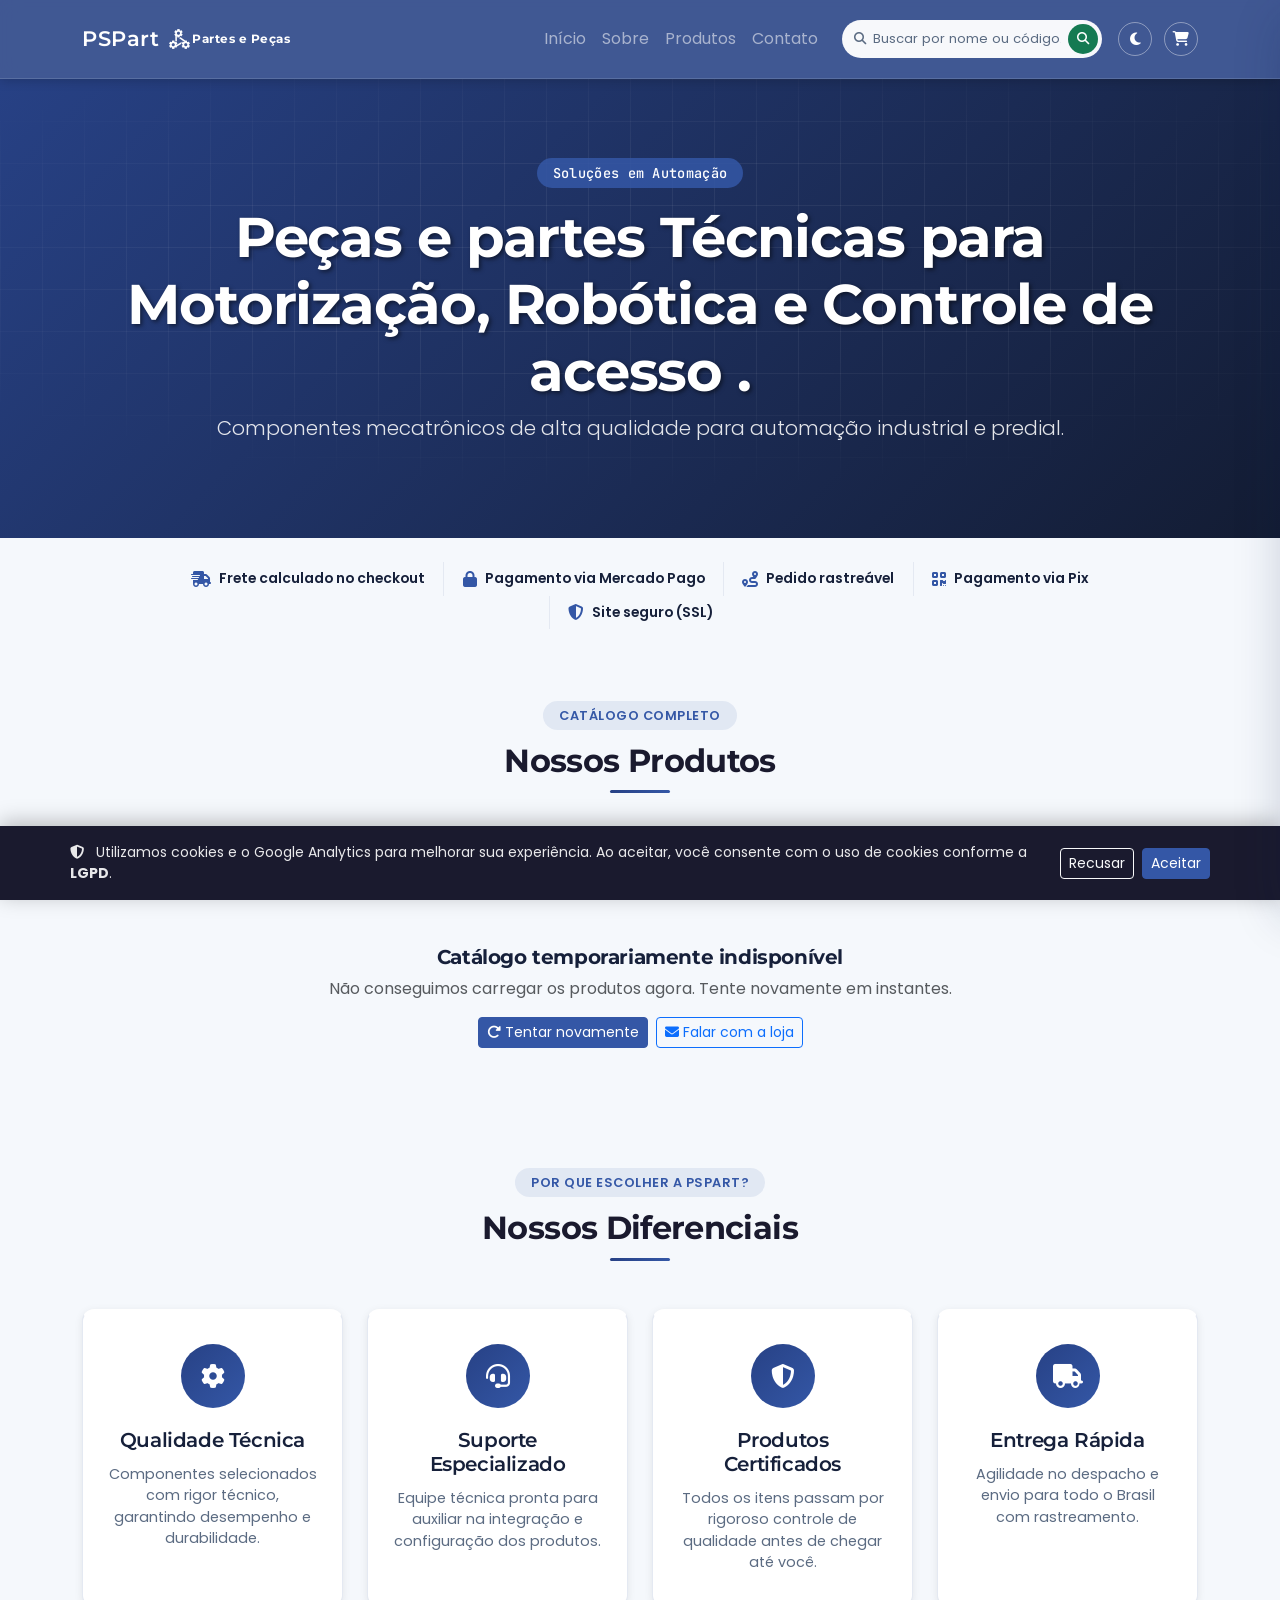
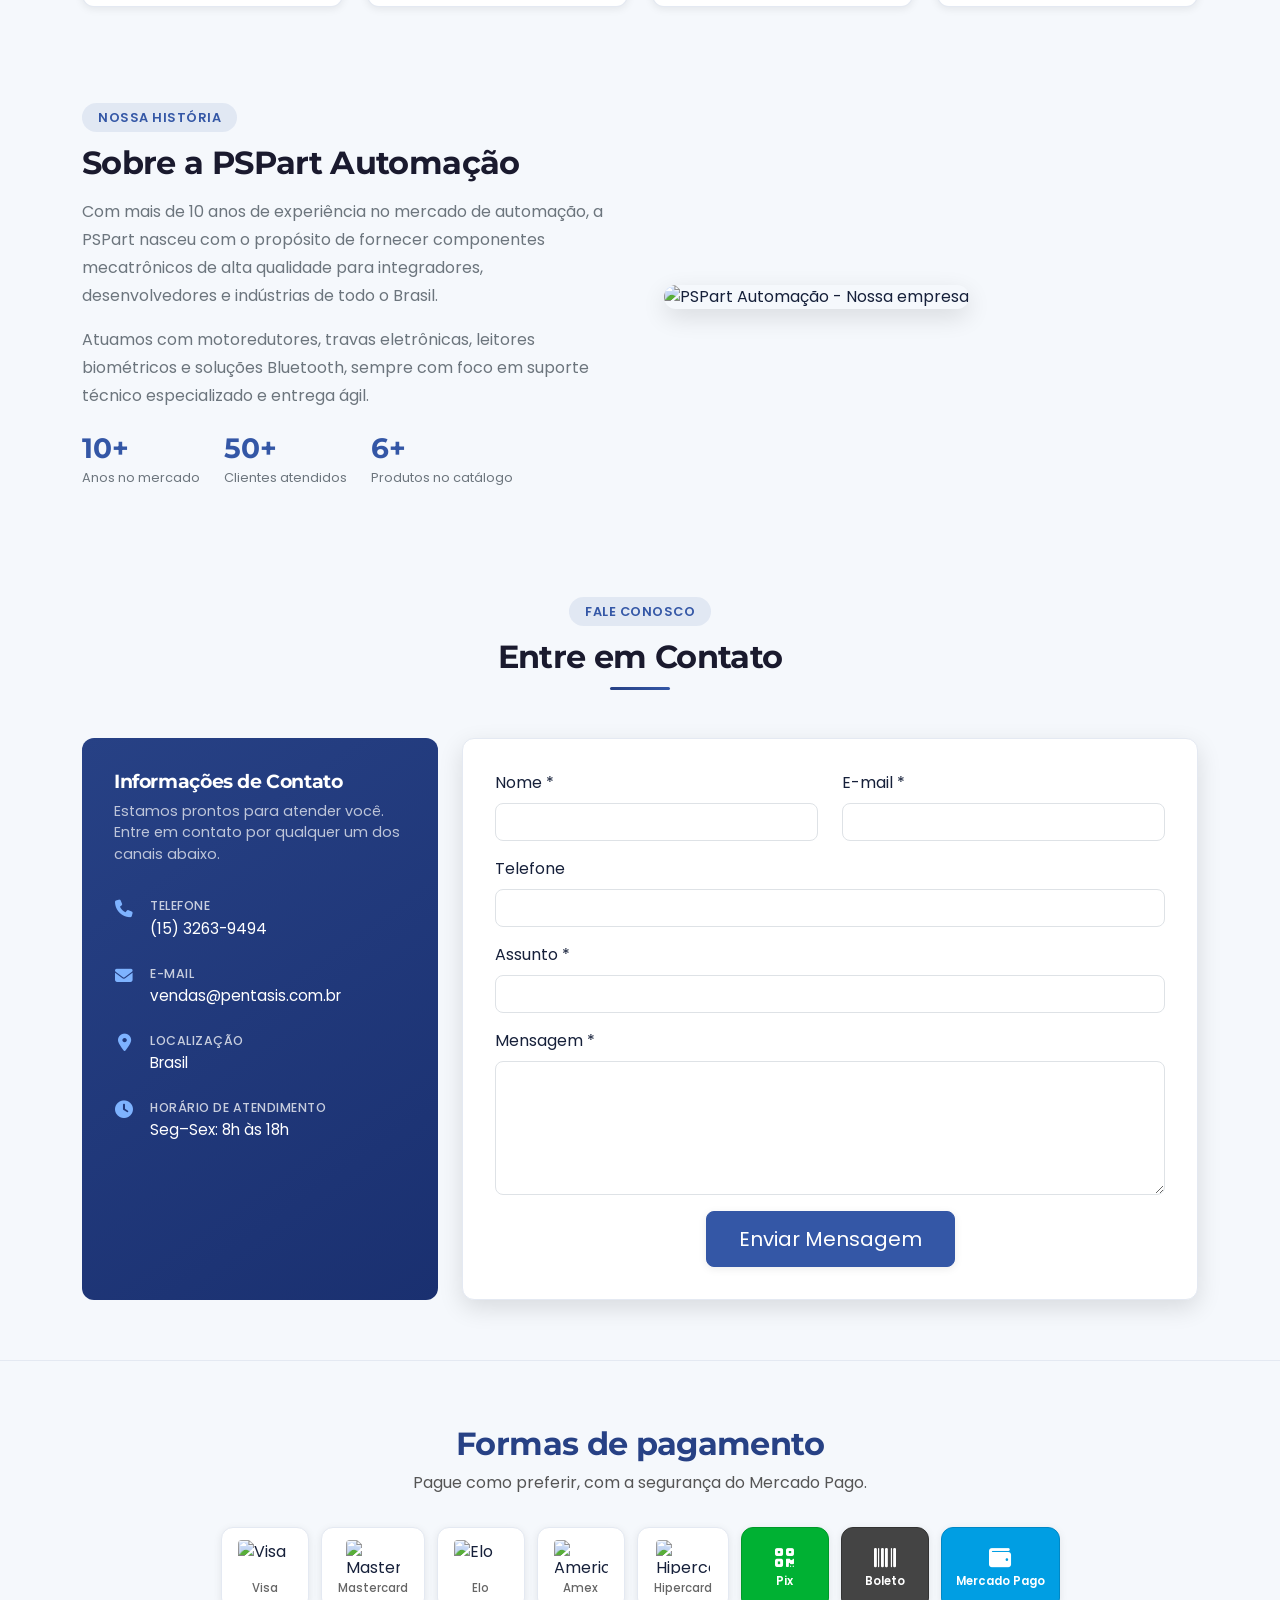
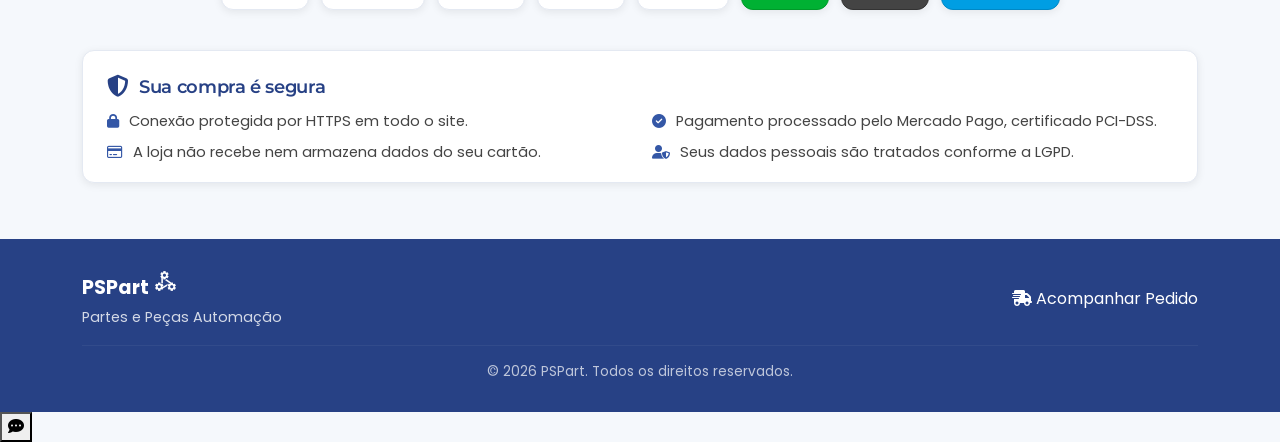
==== commit 96b0b336: "feat: contato oficial, limite de volume e disponibilidade de produtos Patch H: - Seção Contato: tele" ====
--- a/index.html
+++ b/index.html
@@ -45,6 +45,7 @@
     <!-- AOS - Animate On Scroll -->
     <link rel="stylesheet" href="https://cdn.jsdelivr.net/npm/aos@2.3.1/dist/aos.min.css">
     <!-- Nosso CSS personalizado -->
+    <link rel="stylesheet" href="assets/css/disponibilidade.css">
     <link rel="stylesheet" href="style.css">
     <link rel="stylesheet" href="assets/css/agente.css">
     <!-- JSON-LD: dados estruturados para Google -->
@@ -55,7 +56,8 @@
         "name": "PSPart - Partes e Peças",
         "description": "Especialistas em motoredutores, travas eletrônicas, leitores biométricos e soluções mecatrônicas para automação industrial e predial.",
         "url": "https://www.pspart.com.br",
-        "email": "filipe@pentasis.com.br",
+        "email": "vendas@pentasis.com.br",
+        "telephone": "+551532639494",
         "contactPoint": {
             "@type": "ContactPoint",
             "contactType": "customer service",
@@ -212,736 +214,32 @@
             <div id="product-filters" class="product-filter mb-4" data-aos="fade-up" data-aos-delay="100"></div>
 
             <div class="row" id="products-grid">
-                <!-- Produto 1 -->
-                <div class="col-sm-6 col-md-4 col-lg-3 mb-4 product-col" data-category="motorizacao"
-                     data-nome="Motoredutor Porta" data-preco="189.90" data-estoque="0" data-codigo="">
-                    <div class="card product-card">
-                        <div class="product-card-thumb">
-                            <span class="stock-badge stock-badge--req"><span class="stock-dot"></span>Esgotado</span>
-                            <img src="img/MOTO-REDUTOR-PORTA-2.png" class="card-img-top" alt="Motor Porta" loading="lazy">
-                        </div>
-                        <div class="card-body">
-                            <span class="product-eyebrow">Motorização</span>
-                            <h5 class="card-title">Motoredutor Porta</h5>
-                            <div class="product-card-footer">
-                                <span class="product-price">R$ 189,90</span>
-                                <div class="d-flex gap-2">
-                                    <button type="button" class="btn btn-outline-primary btn-sm" data-bs-toggle="modal" data-bs-target="#productModal1">
-                                        Detalhes
-                                    </button>
-                                    <button type="button" class="btn btn-secondary btn-sm" disabled title="Sem estoque">
-                                        <i class="fas fa-ban"></i>
-                                    </button>
-                                </div>
-                            </div>
-                        </div>
-                    </div>
-                </div>
-
-                <!-- Produto 2 -->
-                <div class="col-sm-6 col-md-4 col-lg-3 mb-4 product-col" data-category="motorizacao"
-                     data-nome="Motoredutor de Tração" data-preco="249.90" data-estoque="1" data-codigo="">
-                    <div class="card product-card">
-                        <div class="product-card-thumb">
-                            <span class="stock-badge stock-badge--ok"><span class="stock-dot"></span>Em estoque</span>
-                            <img src="img/MOTOREDUTOR-TRACION-1.png" class="card-img-top" alt="Motor de Tração" loading="lazy">
-                        </div>
-                        <div class="card-body">
-                            <span class="product-eyebrow">Motorização</span>
-                            <h5 class="card-title">Motoredutor de Tração</h5>
-                            <div class="product-card-footer">
-                                <span class="product-price">R$ 249,90</span>
-                                <div class="d-flex gap-2">
-                                    <button type="button" class="btn btn-outline-primary btn-sm" data-bs-toggle="modal" data-bs-target="#productModal2">
-                                        Detalhes
-                                    </button>
-                                    <button type="button" class="btn btn-success btn-sm btn-buy"
-                                            data-product-id="2"
-                                            data-product-name="Motoredutor de Tração"
-                                            data-product-price="249.90"
-                                            title="Comprar">
-                                        <i class="fas fa-cart-shopping"></i>
-                                    </button>
-                                </div>
-                            </div>
-                        </div>
-                    </div>
-                </div>
-
-                <!-- Produto 3 -->
-                <div class="col-sm-6 col-md-4 col-lg-3 mb-4 product-col" data-category="robotica"
-                     data-nome="Mini Motor" data-preco="59.90" data-estoque="1" data-codigo="MT.00.00020">
-                    <div class="card product-card">
-                        <div class="product-card-thumb">
-                            <span class="stock-badge stock-badge--ok"><span class="stock-dot"></span>Em estoque</span>
-                            <img src="img/MINI-MOTOR.png" class="card-img-top" alt="Mini Motor" loading="lazy">
-                        </div>
-                        <div class="card-body">
-                            <span class="product-eyebrow">Robótica</span>
-                            <h5 class="card-title">Mini Motor</h5>
-                            <div class="product-card-footer">
-                                <span class="product-price">R$ 59,90</span>
-                                <div class="d-flex gap-2">
-                                    <button type="button" class="btn btn-outline-primary btn-sm" data-bs-toggle="modal" data-bs-target="#productModal3">
-                                        Detalhes
-                                    </button>
-                                    <button type="button" class="btn btn-success btn-sm btn-buy"
-                                            data-product-id="3"
-                                            data-product-name="Mini Motor"
-                                            data-product-price="59.90"
-                                            title="Comprar">
-                                        <i class="fas fa-cart-shopping"></i>
-                                    </button>
-                                </div>
-                            </div>
-                        </div>
-                    </div>
-                </div>
-
-                <!-- Produto 4 -->
-                <div class="col-sm-6 col-md-4 col-lg-3 mb-4 product-col" data-category="acesso"
-                     data-nome="Leitor Biometrico" data-preco="179.90" data-estoque="1" data-codigo="">
-                    <div class="card product-card">
-                        <div class="product-card-thumb">
-                            <span class="stock-badge stock-badge--ok"><span class="stock-dot"></span>Em estoque</span>
-                            <img src="img/BIO.png" class="card-img-top" alt="Leitor Biometrico" loading="lazy">
-                        </div>
-                        <div class="card-body">
-                            <span class="product-eyebrow">Controle de Acesso</span>
-                            <h5 class="card-title">Leitor Biometrico</h5>
-                            <div class="product-card-footer">
-                                <span class="product-price">R$ 179,90</span>
-                                <div class="d-flex gap-2">
-                                    <button type="button" class="btn btn-outline-primary btn-sm" data-bs-toggle="modal" data-bs-target="#productModal4">
-                                        Detalhes
-                                    </button>
-                                    <button type="button" class="btn btn-success btn-sm btn-buy"
-                                            data-product-id="4"
-                                            data-product-name="Leitor Biométrico"
-                                            data-product-price="179.90"
-                                            title="Comprar">
-                                        <i class="fas fa-cart-shopping"></i>
-                                    </button>
-                                </div>
-                            </div>
-                        </div>
-                    </div>
-                </div>
-
-                <!-- Produto 5 -->
-                <div class="col-sm-6 col-md-4 col-lg-3 mb-4 product-col" data-category="acesso"
-                     data-nome="Trava Eletrônica (Mitra)" data-preco="219.90" data-estoque="1" data-codigo="">
-                    <div class="card product-card">
-                        <div class="product-card-thumb">
-                            <span class="stock-badge stock-badge--ok"><span class="stock-dot"></span>Em estoque</span>
-                            <div class="product-media-container">
-                                <img src="img/MITRA.png" class="card-img-top" alt="Trava Eletrônica" loading="lazy">
-                            </div>
-                        </div>
-                        <div class="card-body">
-                            <span class="product-eyebrow">Controle de Acesso</span>
-                            <h5 class="card-title">Trava Eletrônica (Mitra)</h5>
-                            <div class="product-card-footer">
-                                <span class="product-price">R$ 219,90</span>
-                                <div class="d-flex gap-2">
-                                    <button type="button" class="btn btn-outline-primary btn-sm" data-bs-toggle="modal" data-bs-target="#productModal5">
-                                        Detalhes
-                                    </button>
-                                    <button type="button" class="btn btn-success btn-sm btn-buy"
-                                            data-product-id="5"
-                                            data-product-name="Trava Eletrônica (Mitra)"
-                                            data-product-price="219.90"
-                                            title="Comprar">
-                                        <i class="fas fa-cart-shopping"></i>
-                                    </button>
-                                </div>
-                            </div>
-                        </div>
-                    </div>
-                </div>
-
-                <!-- Produto 6 -->
-                <div class="col-sm-6 col-md-4 col-lg-3 mb-4 product-col" data-category="bluetooth"
-                     data-nome="Trava Eletrônica Bluetooth (BLE)" data-preco="329.90" data-estoque="1" data-codigo="">
-                    <div class="card product-card">
-                        <div class="product-card-thumb">
-                            <span class="stock-badge stock-badge--ok"><span class="stock-dot"></span>Em estoque</span>
-                            <div class="product-media-container">
-                                <video autoplay muted loop playsinline>
-                                    <source src="video/AppBle.mp4" type="video/mp4">
-                                    Seu navegador não suporta vídeos em HTML5.
-                                </video>
-                            </div>
-                        </div>
-                        <div class="card-body">
-                            <span class="product-eyebrow">Bluetooth</span>
-                            <h5 class="card-title">Trava Eletrônica Bluetooth (BLE)</h5>
-                            <div class="product-card-footer">
-                                <span class="product-price">R$ 329,90</span>
-                                <div class="d-flex gap-2">
-                                    <button type="button" class="btn btn-outline-primary btn-sm" data-bs-toggle="modal" data-bs-target="#productModal6">
-                                        Detalhes
-                                    </button>
-                                    <button type="button" class="btn btn-success btn-sm btn-buy"
-                                            data-product-id="6"
-                                            data-product-name="Trava Eletrônica BLE"
-                                            data-product-price="329.90"
-                                            title="Comprar">
-                                        <i class="fas fa-cart-shopping"></i>
-                                    </button>
-                                </div>
-                            </div>
-                        </div>
-                    </div>
-                </div>
+                <!-- Preenchido exclusivamente por renderProducts() (script.js) — sem fallback estático:
+                     nenhum produto, preço ou botão de compra fica no HTML. -->
             </div>
 
             <p id="products-empty-msg" class="text-center text-muted" style="display:none;">
                 Nenhum produto encontrado com os filtros selecionados.
             </p>
+
+            <!-- Falha ao carregar o catálogo (API fora do ar) — irmão do grid, sobrevive ao innerHTML
+                 do renderProducts(); exibido/ocultado só via style.display -->
+            <div id="products-error" class="text-center py-4" role="alert" style="display:none;">
+                <h3 class="h5 mb-2">Catálogo temporariamente indisponível</h3>
+                <p class="text-muted mb-3">Não conseguimos carregar os produtos agora. Tente novamente em instantes.</p>
+                <div class="d-flex flex-wrap gap-2 justify-content-center">
+                    <button type="button" id="products-retry" class="btn btn-primary btn-sm">
+                        <i class="fas fa-rotate-right me-1"></i>Tentar novamente
+                    </button>
+                    <a href="#contato" class="btn btn-outline-primary btn-sm">
+                        <i class="fas fa-envelope me-1"></i>Falar com a loja
+                    </a>
+                </div>
+            </div>
         </div>
     </section>
 
-    <div id="product-modals">
-    <!-- Modal para Produto 1 -->
-    <div class="modal fade" id="productModal1" tabindex="-1" aria-labelledby="productModalLabel1" aria-hidden="true">
-        <div class="modal-dialog modal-lg">
-            <div class="modal-content">
-                <div class="modal-header">
-                    <h5 class="modal-title" id="productModalLabel1">Motoredutor Porta - Detalhes</h5>
-                    <button type="button" class="btn-close" data-bs-dismiss="modal" aria-label="Close"></button>
-                </div>
-                <div class="modal-body">
-                    <div class="row">
-                        <div class="col-md-6 modal-image-container">
-                            <img src="img/MOTO-REDUTOR-PORTA-2.png" class="modal-product-image" alt="Motoredutor Porta" loading="lazy">
-                        </div>
-                        <div class="col-md-6">
-                            <h4>Motoredutor Porta</h4>
-                            <div class="d-flex gap-2 mb-3 product-share-actions">
-                                <button type="button" class="btn btn-sm btn-outline-secondary btn-whatsapp-share"
-                                        data-product-id="1" data-product-name="Motoredutor Porta" data-product-code=""
-                                        title="Enviar no WhatsApp">
-                                    <i class="fab fa-whatsapp"></i>
-                                </button>
-                                <button type="button" class="btn btn-sm btn-outline-secondary btn-share-product"
-                                        data-product-id="1" data-product-name="Motoredutor Porta" data-product-code=""
-                                        title="Compartilhar produto">
-                                    <i class="fas fa-share-nodes"></i>
-                                </button>
-                            </div>
-                            <p class="text-muted">Modelo: MP-2023</p>
-                            <p>Motoredutor para porta de automação é um sistema mecatrônico completo que combina um motor elétrico com um trem de engrenagens.</p>
-
-                            <h5>Características Principais:</h5>
-                            <ul class="feature-list">
-                                <li>Sistema completo de automação para portas</li>
-                                <li>Motor elétrico de alta eficiência</li>
-                                <li>Trem de engrenagens de precisão</li>
-                                <li>Baixo nível de ruído</li>
-                                <li>Fácil instalação e manutenção</li>
-                            </ul>
-                        </div>
-                    </div>
-
-                    <div class="mt-4">
-                        <h5>Especificações Técnicas:</h5>
-                        <table class="specs-table">
-                            <tr>
-                                <th>Tensão</th>
-                                <td>12V DC</td>
-                            </tr>
-                            <tr>
-                                <th>Torque de saida</th>
-                                <td>25 Ncm</td>
-                            </tr>
-                            <tr>
-                                <th>Velocidade de rotação</th>
-                                <td>100 RPM</td>
-                            </tr>
-                            <tr>
-                                <th>Eixo de Saida</th>
-                                <td>Diâmetro de 6,0 com ponta chanfrada</td>
-                            </tr>
-                            <tr>
-                                <th>Altura da caixa de redução</th>
-                                <td>47,5 mm</td>
-                            </tr>
-                            <tr>
-                                <th>Largura da caixa de redução</th>
-                                <td>42,5 mm</td>
-                            </tr>
-                            <tr>
-                                <th>Comprimento da caixa de redução</th>
-                                <td>21 mm</td>
-                            </tr>
-                            <tr>
-                                <th>Comprimento da ponta do eixo até o motor</th>
-                                <td>90 mm</td>
-                            </tr>
-                        </table>
-                    </div>
-                </div>
-                <div class="modal-footer">
-                    <span class="me-auto product-price-modal">R$ 189,90</span>
-                    <button type="button" class="btn btn-secondary" data-bs-dismiss="modal">Fechar</button>
-                    <button type="button" class="btn btn-outline-primary solicitar-orcamento" data-product="Motoredutor Porta">
-                        Solicitar Orçamento
-                    </button>
-                    <button type="button" class="btn btn-secondary" disabled>
-                        <i class="fas fa-ban me-1"></i> Fora de estoque
-                    </button>
-                </div>
-            </div>
-        </div>
-    </div>
-
-    <!-- Modal para Produto 2 -->
-    <div class="modal fade" id="productModal2" tabindex="-1" aria-labelledby="productModalLabel2" aria-hidden="true">
-        <div class="modal-dialog modal-lg">
-            <div class="modal-content">
-                <div class="modal-header">
-                    <h5 class="modal-title" id="productModalLabel2">Motoredutor de Tração - Detalhes</h5>
-                    <button type="button" class="btn-close" data-bs-dismiss="modal" aria-label="Close"></button>
-                </div>
-                <div class="modal-body">
-                    <div class="row">
-                        <div class="col-md-6 modal-image-container">
-                            <img src="img/MOTOREDUTOR-TRACION-1.png" class="modal-product-image" alt="Motoredutor de Tração" loading="lazy">
-                        </div>
-                        <div class="col-md-6">
-                            <h4>Motoredutor de Tração</h4>
-                            <div class="d-flex gap-2 mb-3 product-share-actions">
-                                <button type="button" class="btn btn-sm btn-outline-secondary btn-whatsapp-share"
-                                        data-product-id="2" data-product-name="Motoredutor de Tração" data-product-code=""
-                                        title="Enviar no WhatsApp">
-                                    <i class="fab fa-whatsapp"></i>
-                                </button>
-                                <button type="button" class="btn btn-sm btn-outline-secondary btn-share-product"
-                                        data-product-id="2" data-product-name="Motoredutor de Tração" data-product-code=""
-                                        title="Compartilhar produto">
-                                    <i class="fas fa-share-nodes"></i>
-                                </button>
-                            </div>
-                            <p class="text-muted"></p>
-                            <p>Motoredutor DC 12v composto de motor de corrente continua e caiza em zamak, aplicavel em pequenas e médias automações onde exigem padronização e eficiência.</p>
-
-                            <h5>Características Principais:</h5>
-                            <ul class="feature-list">
-                                <li>Design compacto e integrado</li>
-                                <li>Alta eficiência energética</li>
-                                <li>Operação silenciosa</li>
-                                <li>Compatível com sistemas de controle</li>
-                                <li>Baixa manutenção</li>
-                            </ul>
-                        </div>
-                    </div>
-
-                    <div class="mt-4">
-                        <h5>Especificações Técnicas:</h5>
-                        <table class="specs-table">
-                            <tr>
-                                <th>Tensão</th>
-                                <td>12V DC</td>
-                            </tr>
-                            <tr>
-                                <th>Torque de saida</th>
-                                <td>25 Ncm</td>
-                            </tr>
-                            <tr>
-                                <th>Velocidade de rotação</th>
-                                <td>100 RPM</td>
-                            </tr>
-                            <tr>
-                                <th>Eixo de Saida</th>
-                                <td>Diâmetro de 6,0 com ponta chanfrada</td>
-                            </tr>
-                            <tr>
-                                <th>Altura da caixa de redução</th>
-                                <td>47,5 mm</td>
-                            </tr>
-                            <tr>
-                                <th>Largura da caixa de redução</th>
-                                <td>42,5 mm</td>
-                            </tr>
-                            <tr>
-                                <th>Comprimento da caixa de redução</th>
-                                <td>21 mm</td>
-                            </tr>
-                            <tr>
-                                <th>Comprimento da ponta do eixo até o motor</th>
-                                <td>90 mm</td>
-                            </tr>
-                        </table>
-                    </div>
-                </div>
-                <div class="modal-footer">
-                    <span class="me-auto product-price-modal">R$ 249,90</span>
-                    <button type="button" class="btn btn-secondary" data-bs-dismiss="modal">Fechar</button>
-                    <button type="button" class="btn btn-outline-primary solicitar-orcamento" data-product="Motoredutor Tração">
-                        Solicitar Orçamento
-                    </button>
-                    <button type="button" class="btn btn-success btn-buy"
-                            data-product-id="2"
-                            data-product-name="Motoredutor de Tração"
-                            data-product-price="249.90">
-                        <i class="fas fa-cart-shopping me-1"></i> Comprar Agora
-                    </button>
-                </div>
-            </div>
-        </div>
-    </div>
-
-    <!-- Modal para Produto 3 -->
-    <div class="modal fade" id="productModal3" tabindex="-1" aria-labelledby="productModalLabel3" aria-hidden="true">
-        <div class="modal-dialog modal-lg">
-            <div class="modal-content">
-                <div class="modal-header">
-                    <h5 class="modal-title" id="productModalLabel3">Mini Motor - Detalhes</h5>
-                    <button type="button" class="btn-close" data-bs-dismiss="modal" aria-label="Close"></button>
-                </div>
-                <div class="modal-body">
-                    <div class="row">
-                        <!-- Carrossel de imagens -->
-                        <div class="col-md-6">
-                            <div id="carouselProduct3" class="carousel slide" data-bs-ride="carousel">
-                                <div class="carousel-inner">
-                                    <div class="carousel-item active">
-                                        <img src="img/MINI-MOTOR.png" class="d-block w-100 carousel-img" alt="Mini Motor - Imagem 1" loading="lazy">
-                                    </div>
-                                    <div class="carousel-item">
-                                        <img src="img/MINIMOTOR_HAND.png" class="d-block w-100 carousel-img" alt="Mini Motor - Imagem 2" loading="lazy">
-                                    </div>
-                                </div>
-                                <!-- Controles -->
-                                <button class="carousel-control-prev" type="button" data-bs-target="#carouselProduct3" data-bs-slide="prev">
-                                    <span class="carousel-control-prev-icon"></span>
-                                </button>
-                                <button class="carousel-control-next" type="button" data-bs-target="#carouselProduct3" data-bs-slide="next">
-                                    <span class="carousel-control-next-icon"></span>
-                                </button>
-                            </div>
-                        </div>
-
-                        <!-- Texto -->
-                        <div class="col-md-6">
-                            <h4>Mini Motor</h4>
-                            <div class="d-flex gap-2 mb-3 product-share-actions">
-                                <button type="button" class="btn btn-sm btn-outline-secondary btn-whatsapp-share"
-                                        data-product-id="3" data-product-name="Mini Motor" data-product-code="MT.00.00020"
-                                        title="Enviar no WhatsApp">
-                                    <i class="fab fa-whatsapp"></i>
-                                </button>
-                                <button type="button" class="btn btn-sm btn-outline-secondary btn-share-product"
-                                        data-product-id="3" data-product-name="Mini Motor" data-product-code="MT.00.00020"
-                                        title="Compartilhar produto">
-                                    <i class="fas fa-share-nodes"></i>
-                                </button>
-                            </div>
-                            <p class="text-muted">Modelo: GA12-N20-100</p>
-                            <p>
-                                O Mini motor é robusto e conta com uma caixa de redução 200:1 de engrenagens de metal,
-                                ideal para projetos de robótica e automação em espaços reduzidos.
-                            </p>
-
-                            <h5>Características Principais:</h5>
-                            <ul class="feature-list">
-                                <li>Compacto e robusto</li>
-                                <li>Relação de redução 200:1</li>
-                                <li>Engrenagens de metal</li>
-                                <li>Ideal para robótica e automação</li>
-                                <li>Baixo consumo de energia</li>
-                            </ul>
-                        </div>
-                    </div>
-
-                    <!-- Especificações -->
-                    <div class="mt-4">
-                        <h5>Especificações Técnicas:</h5>
-                        <table class="specs-table">
-                            <tr><th>Tensão Nominal</th><td>6V DC</td></tr>
-                            <tr><th>Operação</th><td>6V - 12V DC</td></tr>
-                            <tr><th>Eixo</th><td>3 x 10mm</td></tr>
-                            <tr><th>Engrenagens</th><td>Metal</td></tr>
-                            <tr><th>Rotação</th><td>100 RPM</td></tr>
-                            <tr><th>Torque de Saída</th><td>Até 2 kg·cm</td></tr>
-                            <tr><th>Corrente (Sem Carga)</th><td>1A</td></tr>
-                            <tr><th>Dimensões</th><td>12x10x36 mm</td></tr>
-                            <tr><th>Peso</th><td>9,5g</td></tr>
-                        </table>
-                    </div>
-                </div>
-                <div class="modal-footer">
-                    <span class="me-auto product-price-modal">R$ 59,90</span>
-                    <button type="button" class="btn btn-secondary" data-bs-dismiss="modal">Fechar</button>
-                    <button type="button" class="btn btn-outline-primary solicitar-orcamento" data-product="MINI-MOTOR">
-                        Solicitar Orçamento
-                    </button>
-                    <button type="button" class="btn btn-success btn-buy"
-                            data-product-id="3"
-                            data-product-name="Mini Motor"
-                            data-product-price="59.90">
-                        <i class="fas fa-cart-shopping me-1"></i> Comprar Agora
-                    </button>
-                </div>
-            </div>
-        </div>
-    </div>
-
-    <!-- Modal para Produto 4 -->
-    <div class="modal fade" id="productModal4" tabindex="-1" aria-labelledby="productModalLabel4" aria-hidden="true">
-        <div class="modal-dialog modal-lg">
-            <div class="modal-content">
-                <div class="modal-header">
-                    <h5 class="modal-title" id="productModalLabel4">Leitor Biometrico - Detalhes</h5>
-                    <button type="button" class="btn-close" data-bs-dismiss="modal" aria-label="Close"></button>
-                </div>
-                <div class="modal-body">
-                    <div class="row">
-                        <div class="col-md-6 modal-image-container">
-                            <img src="img/BIO.png" class="modal-product-image" alt="Leitor Biometrico" loading="lazy">
-                        </div>
-                        <div class="col-md-6">
-                            <h4>Leitor Biometrico</h4>
-                            <div class="d-flex gap-2 mb-3 product-share-actions">
-                                <button type="button" class="btn btn-sm btn-outline-secondary btn-whatsapp-share"
-                                        data-product-id="4" data-product-name="Leitor Biométrico" data-product-code=""
-                                        title="Enviar no WhatsApp">
-                                    <i class="fab fa-whatsapp"></i>
-                                </button>
-                                <button type="button" class="btn btn-sm btn-outline-secondary btn-share-product"
-                                        data-product-id="4" data-product-name="Leitor Biométrico" data-product-code=""
-                                        title="Compartilhar produto">
-                                    <i class="fas fa-share-nodes"></i>
-                                </button>
-                            </div>
-                            <p class="text-muted">Modelo: LB-01</p>
-                            <p>Leitor Biometrico.</p>
-
-                            <h5>Características Principais:</h5>
-                            <ul class="feature-list">
-                                <li>Capacidade 20 administrador</li>
-                                <li>Capacidade 80 usuarios</li>
-                            </ul>
-                        </div>
-                    </div>
-
-                    <div class="mt-4">
-                        <h5>Especificações Técnicas:</h5>
-                        <table class="specs-table">
-                            <tr>
-                                <th>Alimentação</th>
-                                <td>5,5V - 15V DC</td>
-                            </tr>
-                            <tr>
-                                <th>Consumo</th>
-                                <td>500 mA</td>
-                            </tr>
-                            <tr>
-                                <th>Modos de Operação</th>
-                                <td>Pulso - Travamento Automatico - Ignição</td>
-                            </tr>
-                            <tr>
-                                <th>Saida</th>
-                                <td>Relê</td>
-                            </tr>
-                        </table>
-                    </div>
-                </div>
-                <div class="modal-footer">
-                    <span class="me-auto product-price-modal">R$ 179,90</span>
-                    <button type="button" class="btn btn-secondary" data-bs-dismiss="modal">Fechar</button>
-                    <button type="button" class="btn btn-outline-primary solicitar-orcamento" data-product="Biometria">
-                        Solicitar Orçamento
-                    </button>
-                    <button type="button" class="btn btn-success btn-buy"
-                            data-product-id="4"
-                            data-product-name="Leitor Biométrico"
-                            data-product-price="179.90">
-                        <i class="fas fa-cart-shopping me-1"></i> Comprar Agora
-                    </button>
-                </div>
-            </div>
-        </div>
-    </div>
-
-    <!-- Modal para Produto 5 -->
-    <div class="modal fade" id="productModal5" tabindex="-1" aria-labelledby="productModalLabel5" aria-hidden="true">
-        <div class="modal-dialog modal-lg">
-            <div class="modal-content">
-                <div class="modal-header">
-                    <h5 class="modal-title" id="productModalLabel5">Trava Eletrônica (Mitra) - Detalhes</h5>
-                    <button type="button" class="btn-close" data-bs-dismiss="modal" aria-label="Close"></button>
-                </div>
-                <div class="modal-body">
-                    <div class="row">
-                        <div class="col-md-6 modal-image-container">
-                            <img src="img/MITRA.png" class="modal-product-image" alt="Trava Eletrônica Mitra" loading="lazy">
-                        </div>
-                        <div class="col-md-6">
-                            <h4>Trava Eletrônica (Mitra)</h4>
-                            <div class="d-flex gap-2 mb-3 product-share-actions">
-                                <button type="button" class="btn btn-sm btn-outline-secondary btn-whatsapp-share"
-                                        data-product-id="5" data-product-name="Trava Eletrônica (Mitra)" data-product-code=""
-                                        title="Enviar no WhatsApp">
-                                    <i class="fab fa-whatsapp"></i>
-                                </button>
-                                <button type="button" class="btn btn-sm btn-outline-secondary btn-share-product"
-                                        data-product-id="5" data-product-name="Trava Eletrônica (Mitra)" data-product-code=""
-                                        title="Compartilhar produto">
-                                    <i class="fas fa-share-nodes"></i>
-                                </button>
-                            </div>
-                            <p class="text-muted"></p>
-                            <p>Trava Eletrônica (Mitra).</p>
-
-                            <h5>Características Principais:</h5>
-                            <ul class="feature-list">
-                                <li>Fechadura de tamanho compacto fácil instalação, é feita em liga de zinco (Zamak), garantindo resistência e durabilidade. Lingueta é movimentada por um motoredutor que em conjunto com dois sensores de posicionamento indicam se a trava está aberta ou fechada.</li>
-                            </ul>
-                        </div>
-                    </div>
-
-                    <div class="mt-4">
-                        <h5>Especificações Técnicas:</h5>
-                        <table class="specs-table">
-                            <tr>
-                                <th>Alimentação</th>
-                                <td>9V DC</td>
-                            </tr>
-                            <tr>
-                                <th>Tipo de Lingueta</th>
-                                <td>"Dead Bolt"</td>
-                            </tr>
-                            <tr>
-                                <th>Sinais de Saida</th>
-                                <td>Sinalização da Lingueta Aberta/Fechada</td>
-                            </tr>
-                            <tr>
-                                <th>Sinais de Entrada</th>
-                                <td>Pulso - Nivel e Fechamento Automatico</td>
-                            </tr>
-                            <tr>
-                                <th>Dimensões da Trava</th>
-                                <td>75 x 48 x 20,8 mm</td>
-                            </tr>
-                            <tr>
-                                <th>Dimensões da Lingueta</th>
-                                <td>12 x 22,5 x 9,5 mm</td>
-                            </tr>
-                        </table>
-                    </div>
-                </div>
-                <div class="modal-footer">
-                    <span class="me-auto product-price-modal">R$ 219,90</span>
-                    <button type="button" class="btn btn-secondary" data-bs-dismiss="modal">Fechar</button>
-                    <button type="button" class="btn btn-outline-primary solicitar-orcamento" data-product="Trava Eletrônica (MITRA)">
-                        Solicitar Orçamento
-                    </button>
-                    <button type="button" class="btn btn-success btn-buy"
-                            data-product-id="5"
-                            data-product-name="Trava Eletrônica (Mitra)"
-                            data-product-price="219.90">
-                        <i class="fas fa-cart-shopping me-1"></i> Comprar Agora
-                    </button>
-                </div>
-            </div>
-        </div>
-    </div>
-
-    <!-- Modal para Produto 6 -->
-    <div class="modal fade" id="productModal6" tabindex="-1" aria-labelledby="productModalLabel6" aria-hidden="true">
-        <div class="modal-dialog modal-lg">
-            <div class="modal-content">
-                <div class="modal-header">
-                    <h5 class="modal-title" id="productModalLabel6">BLE - Detalhes</h5>
-                    <button type="button" class="btn-close" data-bs-dismiss="modal" aria-label="Close"></button>
-                </div>
-                <div class="modal-body">
-                    <div class="row">
-                        <!-- Carrossel de imagens -->
-                        <div class="col-md-6">
-                            <div id="carouselProduct6" class="carousel slide" data-bs-ride="carousel">
-                                <div class="carousel-inner">
-                                    <div class="carousel-item active">
-                                        <img src="img/AppOpen.png" class="d-block w-100 carousel-img" alt="AppOpen - Imagem 1" loading="lazy">
-                                    </div>
-                                    <div class="carousel-item">
-                                        <img src="img/AppClose.png" class="d-block w-100 carousel-img" alt="AppClose - Imagem 2" loading="lazy">
-                                    </div>
-                                </div>
-                                <!-- Controles -->
-                                <button class="carousel-control-prev" type="button" data-bs-target="#carouselProduct6" data-bs-slide="prev">
-                                    <span class="carousel-control-prev-icon"></span>
-                                </button>
-                                <button class="carousel-control-next" type="button" data-bs-target="#carouselProduct6" data-bs-slide="next">
-                                    <span class="carousel-control-next-icon"></span>
-                                </button>
-                            </div>
-                        </div>
-
-                        <!-- Texto -->
-                        <div class="col-md-6">
-                            <h4>Fechadura Eletrônica BLE</h4>
-                            <div class="d-flex gap-2 mb-3 product-share-actions">
-                                <button type="button" class="btn btn-sm btn-outline-secondary btn-whatsapp-share"
-                                        data-product-id="6" data-product-name="Trava Eletrônica BLE" data-product-code=""
-                                        title="Enviar no WhatsApp">
-                                    <i class="fab fa-whatsapp"></i>
-                                </button>
-                                <button type="button" class="btn btn-sm btn-outline-secondary btn-share-product"
-                                        data-product-id="6" data-product-name="Trava Eletrônica BLE" data-product-code=""
-                                        title="Compartilhar produto">
-                                    <i class="fas fa-share-nodes"></i>
-                                </button>
-                            </div>
-                            <p class="text-muted">BLE</p>
-                            <p>
-                                Segurança, praticidade e inovação na palma da sua mão!
-                                A Fechadura Eletrônica BLE é a solução ideal para quem busca modernidade e controle total de acesso. Com tecnologia Bluetooth Low Energy (BLE), você pode trancar e destrancar portas diretamente pelo aplicativo no seu smartphone, sem a necessidade de chaves físicas.
-                            </p>
-
-                            <h5>Características Principais:</h5>
-                            <ul class="feature-list">
-                                <li>Alimentação 9V</li>
-                                <li>Controle via aplicativo BLE</li>
-                                <li>Segurança avançada</li>
-                                <li>Design moderno e discreto</li>
-                                <li>Modo de emergência</li>
-                            </ul>
-                        </div>
-                    </div>
-
-                    <!-- Especificações -->
-                    <div class="mt-4">
-                        <h5>Especificações Técnicas:</h5>
-                        <table class="specs-table">
-                            <tr><th>Alimentação</th><td>9V</td></tr>
-                            <tr><th>Controle via aplicativo BLE</th><td>Gerencie acessos, cadastre usuários e monitore aberturas de forma simples e intuitiva.</td></tr>
-                            <tr><th>Segurança avançada</th><td>Criptografia de dados que garante total proteção nas conexões Bluetooth.</td></tr>
-                            <tr><th>Design moderno e discreto</th><td>Ideal para residências, escritórios e ambientes corporativos.</td></tr>
-                            <tr><th>Modo de emergência</th><td>Acesso rápido em caso de bateria fraca, com alimentação externa 9V.</td></tr>
-                        </table>
-                    </div>
-                </div>
-                <div class="modal-footer">
-                    <span class="me-auto product-price-modal">R$ 329,90</span>
-                    <button type="button" class="btn btn-secondary" data-bs-dismiss="modal">Fechar</button>
-                    <button type="button" class="btn btn-outline-primary solicitar-orcamento" data-product="Fechadura BLE">
-                        Solicitar Orçamento
-                    </button>
-                    <button type="button" class="btn btn-success btn-buy"
-                            data-product-id="6"
-                            data-product-name="Trava Eletrônica BLE"
-                            data-product-price="329.90">
-                        <i class="fas fa-cart-shopping me-1"></i> Comprar Agora
-                    </button>
-                </div>
-            </div>
-        </div>
-    </div>
-
-    </div><!-- /#product-modals -->
+    <div id="product-modals"><!-- modais de detalhe gerados por renderProducts() --></div><!-- /#product-modals -->
 
     <!-- Diferenciais Section -->
     <section class="diferenciais-section py-5">
@@ -1038,17 +336,17 @@
                         <p class="contact-subtitle">Estamos prontos para atender você. Entre em contato por qualquer um dos canais abaixo.</p>
 
                         <div class="contact-info-item">
-                            <i class="fab fa-whatsapp"></i>
+                            <i class="fas fa-phone"></i>
                             <div>
-                                <strong>WhatsApp</strong>
-                                <a href="https://wa.me/SEU_NUMERO" target="_blank">+55 (XX) XXXXX-XXXX</a>
+                                <strong>Telefone</strong>
+                                <a href="tel:+551532639494">(15) 3263-9494</a>
                             </div>
                         </div>
                         <div class="contact-info-item">
                             <i class="fas fa-envelope"></i>
                             <div>
                                 <strong>E-mail</strong>
-                                <span>filipe@pentasis.com.br</span>
+                                <a href="mailto:vendas@pentasis.com.br">vendas@<wbr>pentasis<wbr>.com.br</a>
                             </div>
                         </div>
                         <div class="contact-info-item">
@@ -1304,7 +602,7 @@
                                 <div class="d-flex align-items-center justify-content-between mt-2">
                                     <div class="checkout-qty-control d-flex align-items-center gap-2">
                                         <button type="button" class="btn btn-outline-secondary btn-sm px-2" id="checkout-qty-minus">−</button>
-                                        <input type="number" id="checkout-qty" class="form-control form-control-sm text-center" value="1" min="1" max="99" style="width:60px;">
+                                        <input type="number" id="checkout-qty" class="form-control form-control-sm text-center" value="1" min="1" style="width:60px;">
                                         <button type="button" class="btn btn-outline-secondary btn-sm px-2" id="checkout-qty-plus">+</button>
                                     </div>
                                     <span class="fw-bold text-success fs-5" id="checkout-total">R$ 0,00</span>
--- a/assets/css/disponibilidade.css
+++ b/assets/css/disponibilidade.css
@@ -0,0 +1,49 @@
+/* ===== DISPONIBILIDADE (Patch I) =====
+   Fonte única dos tokens de estado e do badge de disponibilidade — carregado pela loja
+   (antes do style.css) e pelo admin (sozinho, sem o style.css). Só tokens e o badge:
+   nada de fonte, spacing global ou reset, para não alterar o admin.
+   Sem override dark: os três tokens valem igual nos dois temas (comportamento anterior). */
+:root {
+  --ok: #16a34a;
+  --warn: #d97706;
+  --req: #64748b;
+}
+
+/* Badge de disponibilidade com ponto de status — classe de estado vem pronta do servidor
+   (disponibilidade_produto() → badge_class) */
+.stock-badge {
+    display: inline-flex;
+    align-items: center;
+    gap: 0.3rem;
+    font-size: 0.66rem;
+    font-weight: 600;
+    padding: 0.15rem 0.55rem 0.15rem 0.45rem;
+    border-radius: 20px;
+    letter-spacing: 0.3px;
+    margin-bottom: 0.5rem;
+}
+
+.stock-dot {
+    width: 7px;
+    height: 7px;
+    border-radius: 50%;
+    flex-shrink: 0;
+}
+
+.stock-badge--ok {
+    background-color: rgba(22, 163, 74, 0.1);
+    color: var(--ok);
+}
+.stock-badge--ok .stock-dot { background-color: var(--ok); }
+
+.stock-badge--warn {
+    background-color: rgba(217, 119, 6, 0.12);
+    color: var(--warn);
+}
+.stock-badge--warn .stock-dot { background-color: var(--warn); }
+
+.stock-badge--req {
+    background-color: rgba(100, 116, 139, 0.12);
+    color: var(--req);
+}
+.stock-badge--req .stock-dot { background-color: var(--req); }
--- a/style.css
+++ b/style.css
@@ -23,9 +23,7 @@
   --line: #e4e9f2;
   --bg: #f5f8fc;
   --card: #ffffff;
-  --ok: #16a34a;
-  --warn: #d97706;
-  --req: #64748b;
+  /* --ok / --warn / --req: definidos em assets/css/disponibilidade.css (carregado antes deste) */
   --radius-sm: 8px;
   --shadow-lg: 0 18px 44px rgba(16,32,74,.18);
   --font-display: 'Montserrat', system-ui, sans-serif;
@@ -470,43 +468,27 @@
     font-family: var(--font-mono);
 }
 
-/* Badge de disponibilidade com ponto de status (3 estados) */
-.stock-badge {
-    display: inline-flex;
-    align-items: center;
-    gap: 0.3rem;
-    font-size: 0.66rem;
+/* Badge de disponibilidade (.stock-badge / .stock-dot / variantes): ver assets/css/disponibilidade.css */
+
+/* Motivo exibido ao lado do botão de compra desabilitado (texto vem pronto da API) */
+.product-buy-motivo {
+    font-size: 0.75rem;
     font-weight: 600;
-    padding: 0.15rem 0.55rem 0.15rem 0.45rem;
-    border-radius: 20px;
-    letter-spacing: 0.3px;
-    margin-bottom: 0.5rem;
-}
-
-.stock-dot {
-    width: 7px;
-    height: 7px;
-    border-radius: 50%;
-    flex-shrink: 0;
-}
-
-.stock-badge--ok {
-    background-color: rgba(22, 163, 74, 0.1);
-    color: var(--ok);
-}
-.stock-badge--ok .stock-dot { background-color: var(--ok); }
-
-.stock-badge--warn {
-    background-color: rgba(217, 119, 6, 0.12);
-    color: var(--warn);
-}
-.stock-badge--warn .stock-dot { background-color: var(--warn); }
-
-.stock-badge--req {
-    background-color: rgba(100, 116, 139, 0.12);
-    color: var(--req);
-}
-.stock-badge--req .stock-dot { background-color: var(--req); }
+    color: var(--muted);
+    line-height: 1.3;
+}
+
+/* No card, o motivo assume o margin-top:auto do rodapé — preço/botões continuam alinhados
+   na base com os cards vizinhos da mesma linha */
+.product-buy-motivo--card {
+    display: block;
+    text-align: right;
+    margin-top: auto;
+}
+
+.product-buy-motivo--card + .product-card-footer {
+    margin-top: 0;
+}
 
 /* Código interno em pílula monoespaçada */
 .product-code-pill {
@@ -1030,6 +1012,7 @@
 .contact-info-item div {
     display: flex;
     flex-direction: column;
+    min-width: 0;   /* permite quebrar o e-mail na coluna estreita do tablet (col-md-4 em 768px) */
 }
 
 .contact-info-item strong {
@@ -1046,6 +1029,7 @@
     font-size: 0.95rem;
     color: white;
     text-decoration: none;
+    overflow-wrap: anywhere;
 }
 
 .contact-info-item a:hover {
@@ -1773,13 +1757,16 @@
 }
 
 /* Variante "soft" — Detalhes / produto sob consulta */
-.product-card .btn-outline-primary {
+.product-card .btn-outline-primary,
+.cart-volume-aviso .btn-outline-primary {
     border-color: rgba(var(--accent-rgb), .4);
     color: var(--accent);
 }
 
 .product-card .btn-outline-primary:hover,
-.product-card .btn-outline-primary:focus {
+.product-card .btn-outline-primary:focus,
+.cart-volume-aviso .btn-outline-primary:hover,
+.cart-volume-aviso .btn-outline-primary:focus {
     background-color: rgba(var(--accent-rgb), .1);
     border-color: var(--accent);
     color: var(--accent);
@@ -2130,9 +2117,37 @@
 
 .cart-item {
     display: flex;
+    flex-wrap: wrap;   /* deixa o .cart-volume-aviso descer para linha própria; .cart-item-info é flex:1 (base 0), então as colunas normais nunca quebram */
     gap: 1rem;
     padding: 1.1rem 0;
     border-bottom: 1px solid var(--line);
+}
+
+/* Aviso de compra em volume ocupa a largura toda da linha, abaixo de thumb/info/preço. */
+.cart-volume-aviso {
+    flex-basis: 100%;
+    padding: 0.75rem 0.9rem;
+    background: var(--bg);
+    border: 1px solid var(--line);
+    border-left: 3px solid var(--warn);
+    border-radius: var(--radius-sm);
+}
+
+.cart-volume-aviso-texto {
+    margin: 0 0 0.6rem;
+    font-size: 0.85rem;
+    line-height: 1.4;
+    color: var(--ink);
+}
+
+.cart-volume-aviso-texto i {
+    color: var(--warn);
+}
+
+.cart-volume-aviso-ctas {
+    display: flex;
+    flex-wrap: wrap;
+    gap: 0.5rem;
 }
 
 .cart-item:last-child {
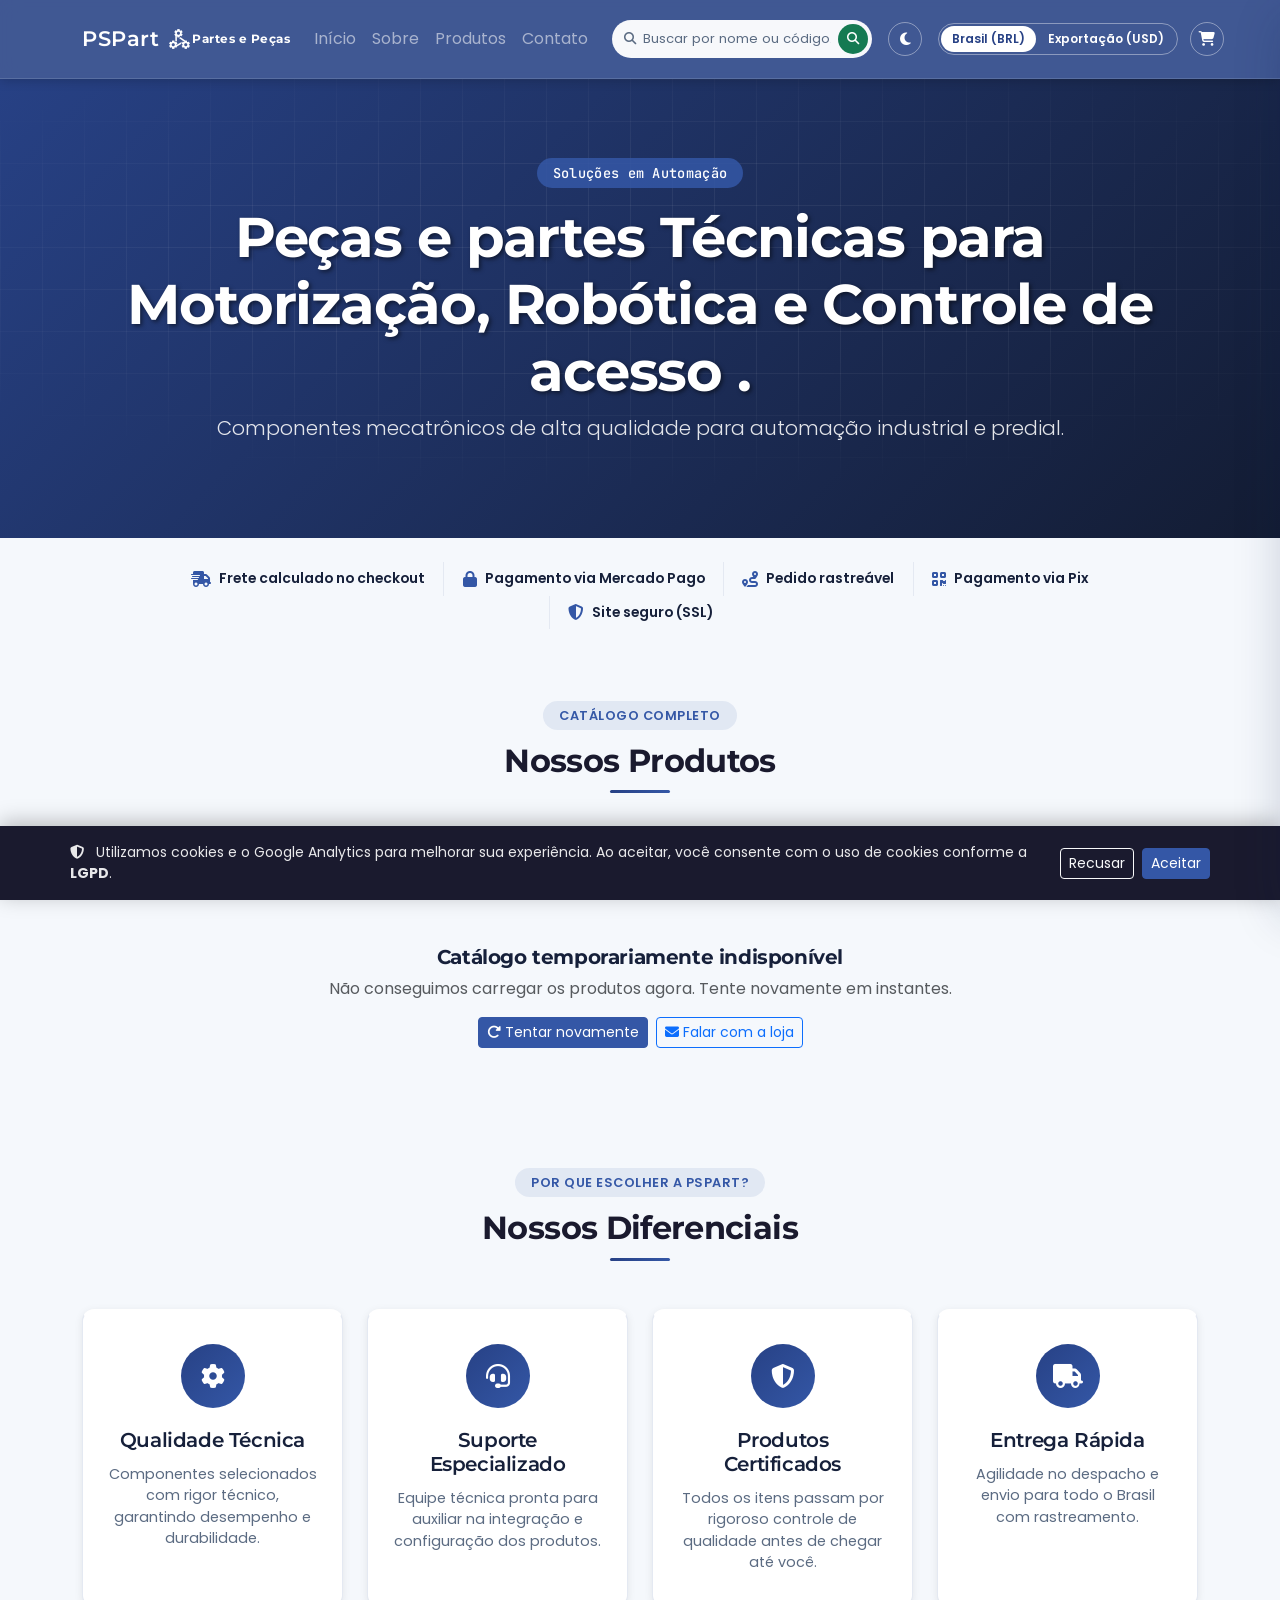
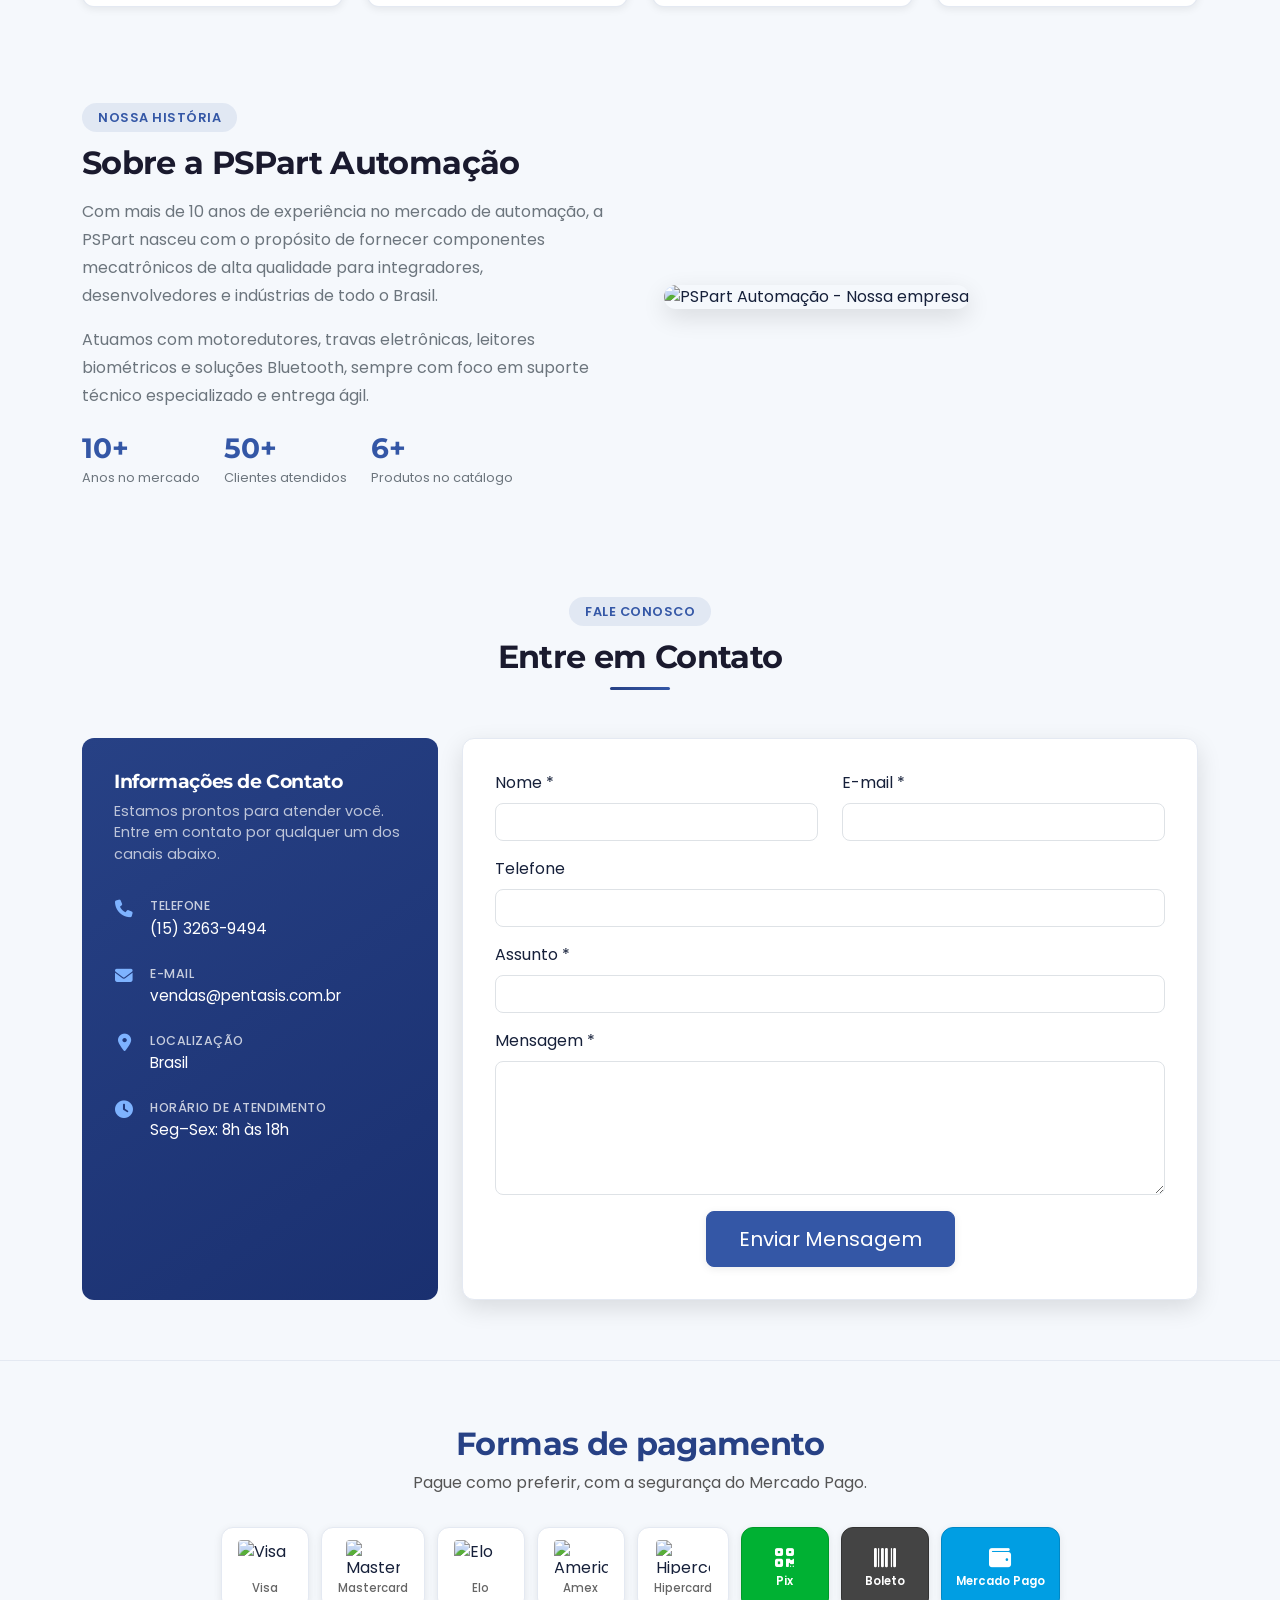
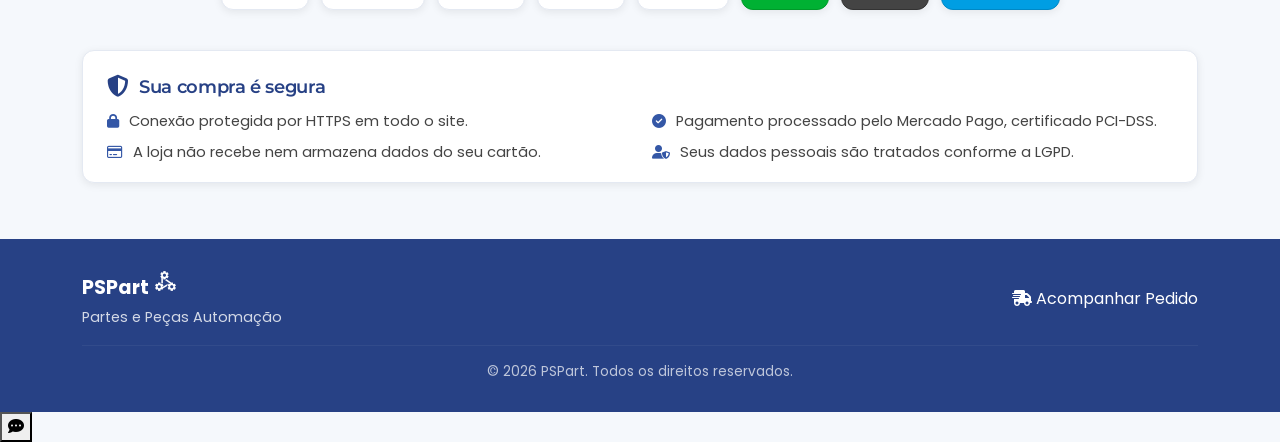
==== commit affb6649: "feat: preço de exportação em USD e modo de mercado Brasil/Exportação - Nova coluna preco_export_usd " ====
--- a/index.html
+++ b/index.html
@@ -127,6 +127,13 @@
                         <button id="themeToggle" class="theme-toggle ms-lg-3" title="Alternar tema" aria-label="Alternar entre modo claro e escuro">
                             <i class="fas fa-moon"></i>
                         </button>
+
+                        <!-- Mercado dos preços (Patch J) — Brasil = compra no site; Exportação = só cotação.
+                             Estado aplicado por setupMercado()/_aplicarMercado() (script.js), persistido em psp_mercado -->
+                        <div id="mercadoToggle" class="mercado-toggle ms-lg-3" role="group" aria-label="Mercado e moeda dos preços">
+                            <button type="button" class="mercado-opcao active" data-mercado-opcao="br" aria-pressed="true">Brasil (BRL)</button>
+                            <button type="button" class="mercado-opcao" data-mercado-opcao="export" aria-pressed="false">Exportação (USD)</button>
+                        </div>
                     </div>
 
                     <button id="cartToggle" class="cart-toggle" title="Ver carrinho" aria-label="Abrir carrinho de compras" aria-haspopup="dialog">
@@ -188,6 +195,11 @@
                 <h2>Nossos Produtos</h2>
             </div>
 
+            <!-- Faixa de compra em volume — conteúdo gerado por _renderVolumeOferta() (script.js), sem número
+                 (o limiar é por produto, qtd_consulta); só aparece com o catálogo carregado e ao menos um
+                 produto com limiar (style.display) -->
+            <div id="products-volume-oferta" class="cart-volume-aviso cart-volume-aviso--oferta mb-4" role="note" style="display:none;"></div>
+
             <!-- Busca, ordenação e filtro de disponibilidade -->
             <div class="product-toolbar mb-3 d-flex flex-wrap gap-3 align-items-center justify-content-between" data-aos="fade-up" data-aos-delay="50">
                 <div class="product-search-wrap flex-grow-1">
@@ -374,7 +386,7 @@
                             <input type="hidden" name="_captcha" value="false">
                             <input type="hidden" name="_template" value="table">
                             <input type="hidden" name="_next" value="#">
-                            <input type="hidden" name="_subject" value="Novo contato do site ATMParts">
+                            <input type="hidden" name="_subject" value="Novo contato do site PSPart">
 
                             <!-- Campos do formulário -->
                             <div class="row">
@@ -906,6 +918,20 @@
 
             <div id="cartItems" class="cart-items"></div>
 
+            <!-- Mercado Exportação (Patch J): o carrinho vale só para o Brasil — aviso no lugar dos itens,
+                 carrinho preservado. Exibido por _cartRenderDrawer() via style.display -->
+            <div id="cartExportAviso" class="cart-volume-aviso" role="status" style="display:none;">
+                <p class="cart-volume-aviso-texto">
+                    <i class="fas fa-globe me-1"></i>Seu carrinho vale apenas para o mercado Brasil (BRL).
+                    Em exportação, peça a cotação pelo botão "Solicitar Orçamento" de cada produto. Seus itens continuam salvos.
+                </p>
+                <div class="cart-volume-aviso-ctas">
+                    <button type="button" id="cartVoltarBrasil" class="btn btn-sm btn-outline-primary">
+                        <i class="fas fa-arrow-left me-1"></i>Voltar para Brasil
+                    </button>
+                </div>
+            </div>
+
             <div id="cartFooter" class="cart-drawer-footer" style="display:none;">
                 <div class="cart-frete-block">
                     <label for="cartCepInput" class="frete-cep-label mb-1 d-block">
--- a/style.css
+++ b/style.css
@@ -470,6 +470,82 @@
 
 /* Badge de disponibilidade (.stock-badge / .stock-dot / variantes): ver assets/css/disponibilidade.css */
 
+/* Linha de limiar de consulta abaixo do rodapé do card (Patch L → N: texto_consulta do helper,
+   só em produto com qtd_consulta). Sem limiar ou não comprável, vai vazia, só reservando a
+   altura — preço/botões seguem alinhados com os vizinhos da linha. Reserva 2 linhas: em colunas
+   estreitas (col-md-4, ~768px) o texto quebra, e 1 linha só desalinhava a fileira */
+.product-volume-nota {
+    margin: 0.35rem 0 0;
+    min-height: 2.6em;
+    font-size: 0.72rem;
+    line-height: 1.3;
+    color: var(--muted);
+}
+
+/* Preço de exportação (Patch J) — texto do helper ("US$ 45,90 · EXW Cerquilho" / "Sob consulta ·
+   EXW Cerquilho"), mais longo que o preço em reais: fonte menor e quebra permitida no card */
+.product-price.product-price--export {
+    font-size: 0.8rem;
+    font-weight: 700;
+    line-height: 1.25;
+    letter-spacing: 0;
+    min-width: 0;
+}
+
+/* Em exportação o rótulo ocupa linha própria acima dos botões, com 2 linhas reservadas — ao lado
+   dos botões ele quebrava em até 5 linhas em col-md-4 (~768px) e desalinhava a fileira.
+   body[data-mercado] é só layout (setado por _aplicarMercado); a visibilidade segue em style.display */
+body[data-mercado="export"] .product-card-footer {
+    flex-wrap: wrap;
+    row-gap: 0.4rem;
+}
+
+body[data-mercado="export"] .product-card-footer .product-price--export {
+    flex: 1 1 100%;
+    min-height: 2.5em;
+}
+
+body[data-mercado="export"] .product-card-footer > .d-flex {
+    margin-left: auto;
+}
+
+.product-price-modal.product-price--export {
+    font-size: 1rem;
+}
+
+/* Tabela de faixas de quantidade no modal de detalhe (Patch N) — só com qtd_consulta.
+   Tokens do refresh (--line/--ink/--muted já têm override dark) */
+.product-faixas {
+    width: 100%;
+    margin: 0.75rem 0 1rem;
+    border-collapse: collapse;
+    font-size: 0.85rem;
+    color: var(--ink);
+}
+
+.product-faixas th,
+.product-faixas td {
+    padding: 0.4rem 0.5rem;
+    border-bottom: 1px solid var(--line);
+    text-align: left;
+}
+
+.product-faixas th {
+    font-size: 0.75rem;
+    font-weight: 600;
+    text-transform: uppercase;
+    color: var(--muted);
+}
+
+.product-faixas-preco {
+    font-weight: 700;
+}
+
+.product-faixas-cta {
+    font-size: inherit;
+    vertical-align: baseline;
+}
+
 /* Motivo exibido ao lado do botão de compra desabilitado (texto vem pronto da API) */
 .product-buy-motivo {
     font-size: 0.75rem;
@@ -965,11 +1041,6 @@
 .badge-disponivel {
     background-color: rgba(25, 135, 84, 0.1);
     color: #198754;
-}
-
-.badge-esgotado {
-    background-color: rgba(220, 53, 69, 0.1);
-    color: #dc3545;
 }
 
 /* ===== CONTACT INFO CARD ===== */
@@ -1428,6 +1499,52 @@
     transform: rotate(30deg);
 }
 
+/* ===== SELETOR DE MERCADO (Patch J) — Brasil (BRL) × Exportação (USD) =====
+   Mesmo tratamento visual do .theme-toggle (contorno branco sobre o navy do header); em mobile
+   fica dentro do menu recolhível, como o tema */
+.mercado-toggle {
+    display: inline-flex;
+    flex-shrink: 0;
+    border: 1.5px solid rgba(255,255,255,0.4);
+    border-radius: 999px;
+    padding: 2px;
+    margin-left: 0.75rem;
+}
+
+.mercado-opcao {
+    background: none;
+    border: 0;
+    border-radius: 999px;
+    color: white;
+    font-size: 0.75rem;
+    font-weight: 600;
+    line-height: 1;
+    padding: 0.45rem 0.7rem;
+    white-space: nowrap;
+    cursor: pointer;
+    transition: background-color 0.2s, color 0.2s;
+}
+
+.mercado-opcao:hover {
+    background-color: rgba(255,255,255,0.15);
+}
+
+.mercado-opcao.active {
+    background-color: white;
+    color: var(--primary);
+}
+
+.mercado-opcao:focus-visible {
+    outline: 2px solid white;
+    outline-offset: 2px;
+}
+
+@media (max-width: 991.98px) {
+    .mercado-toggle {
+        margin: 0.75rem 0 0.25rem;
+    }
+}
+
 /* ===== CARRINHO — ícone do header ===== */
 .cart-toggle {
     position: relative;
@@ -2150,6 +2267,16 @@
     gap: 0.5rem;
 }
 
+/* Faixa de compra em volume acima da grade (Patch L) — mesma estrutura do aviso do drawer,
+   em tom de oferta: borda e ícone em --accent no lugar do --warn (não é alerta) */
+.cart-volume-aviso--oferta {
+    border-left-color: var(--accent);
+}
+
+.cart-volume-aviso--oferta .cart-volume-aviso-texto i {
+    color: var(--accent);
+}
+
 .cart-item:last-child {
     border-bottom: none;
 }
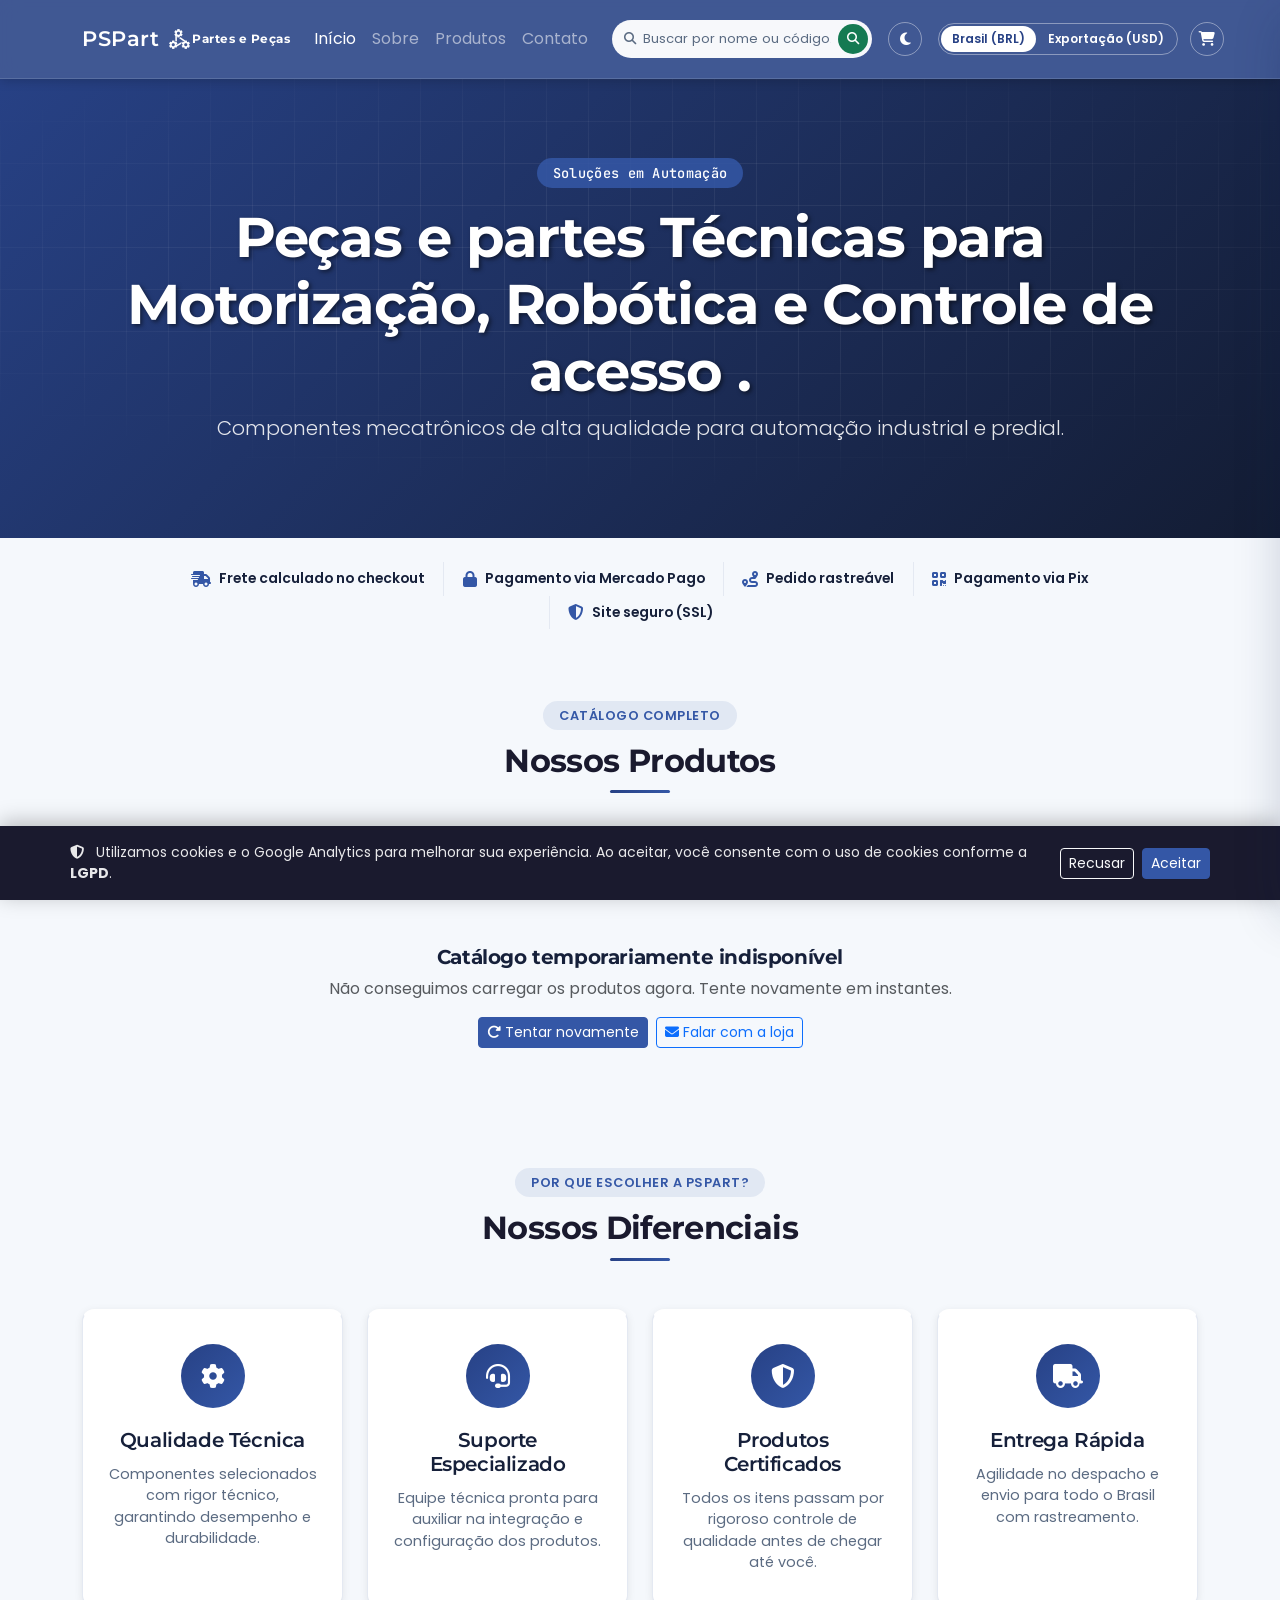
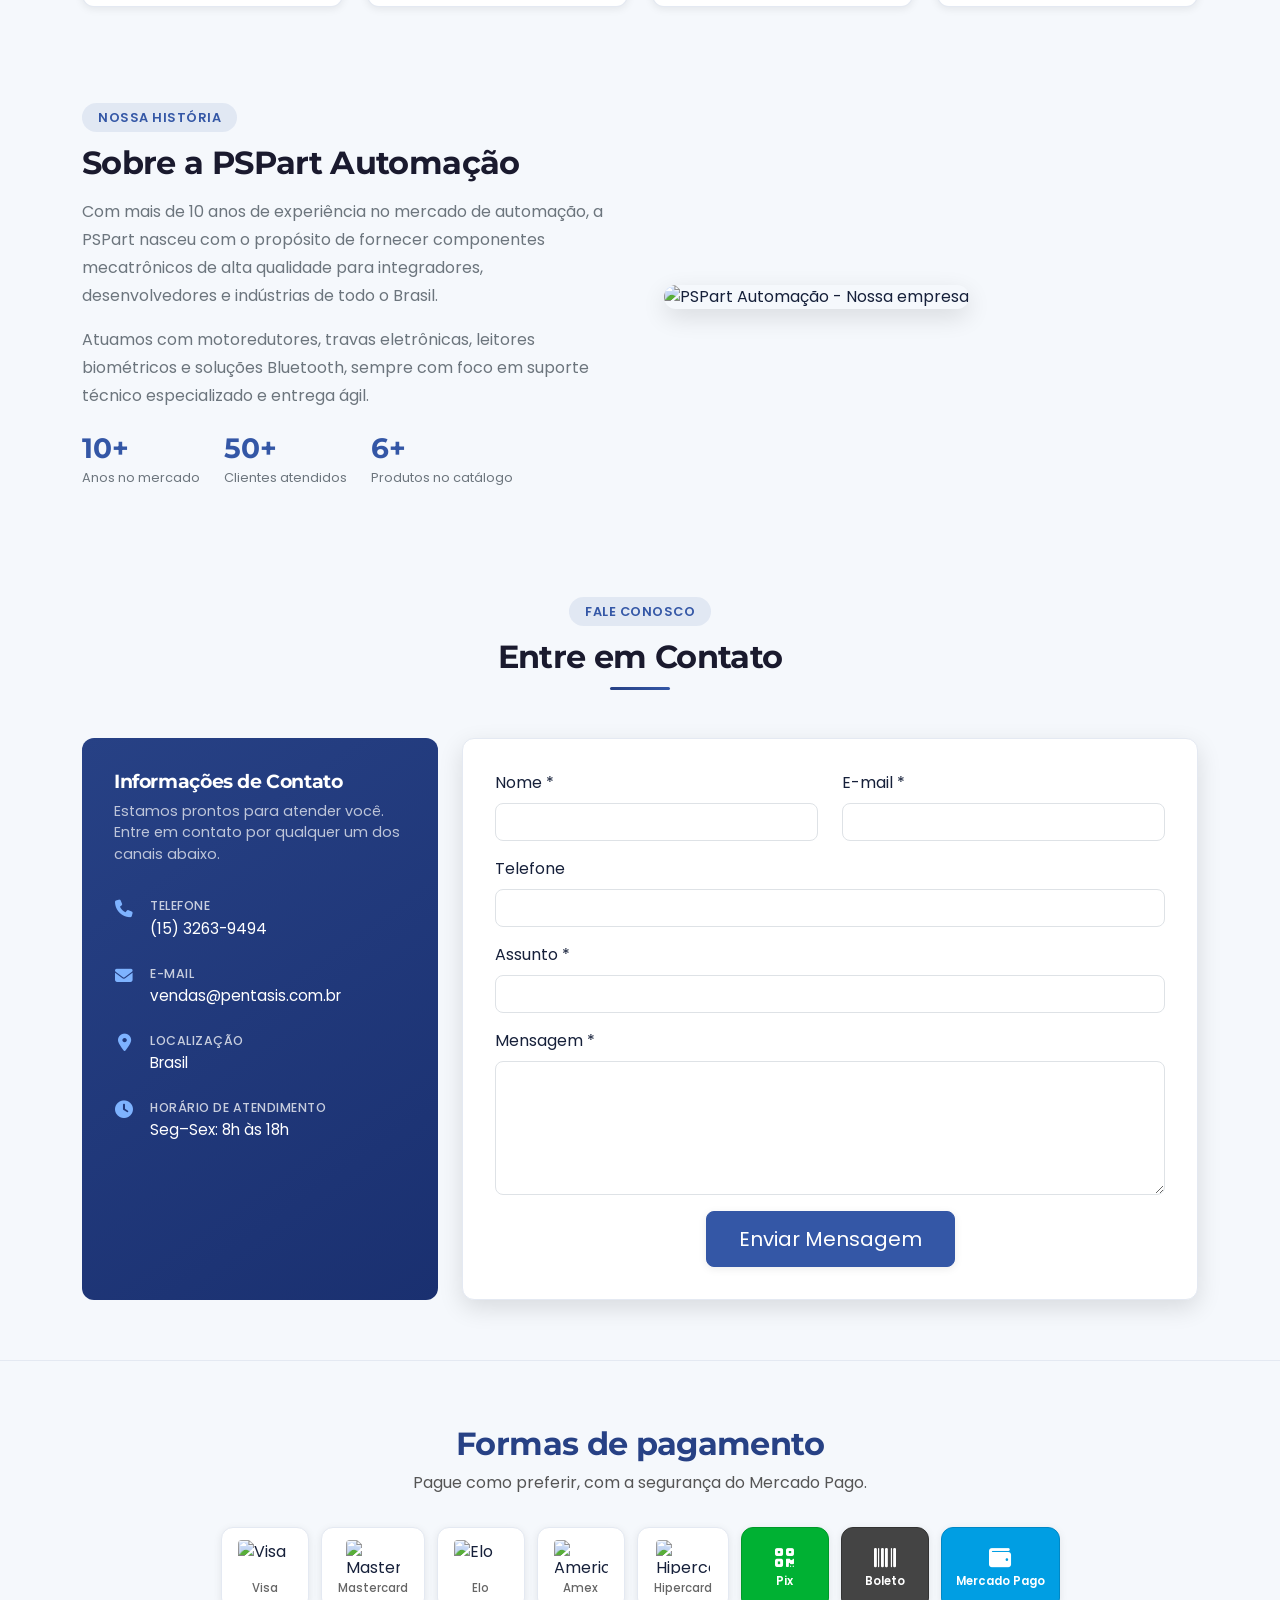
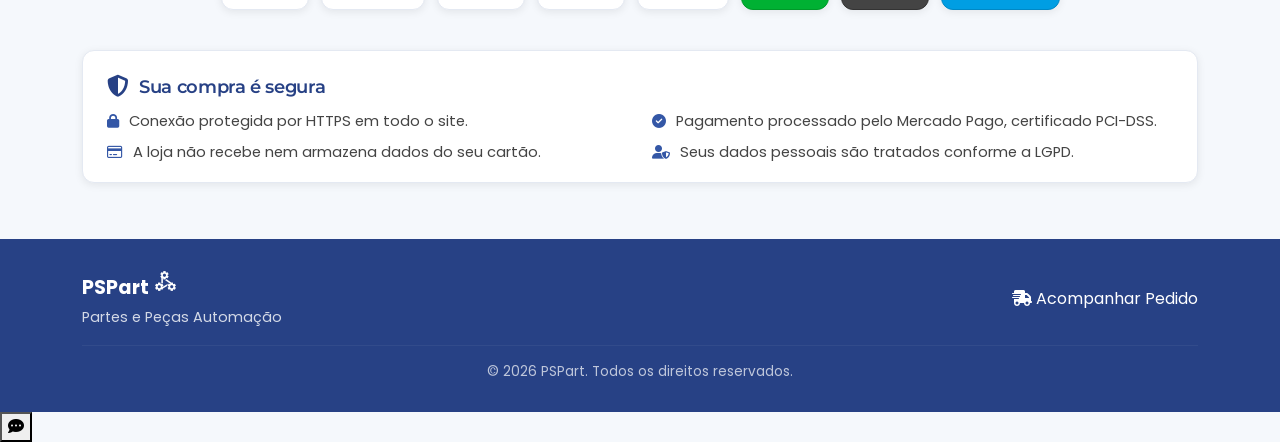
==== commit 7903cead: "feat(loja): carrossel de campanhas logo abaixo do header O carrossel passa a ser o primeiro bloco da" ====
--- a/index.html
+++ b/index.html
@@ -70,7 +70,8 @@
     <!-- Anti-FOUC: aplica o tema antes do primeiro paint -->
     <script>
     (function() {
-        var t = localStorage.getItem('psp_theme');
+        var t = null;
+        try { t = localStorage.getItem('psp_theme'); } catch (e) { /* bloqueado: segue o sistema */ }
         var d = window.matchMedia('(prefers-color-scheme: dark)').matches;
         if (t === 'dark' || (!t && d)) document.body.classList.add('dark-mode');
     })();
@@ -143,29 +144,6 @@
 
                 </div>
             </nav>
-
-    <!-- Hero Section / Informações Iniciais -->
-    <section id="inicio" class="hero-section text-center">
-        <div class="container">
-            <span class="hero-badge">Soluções em Automação</span>
-            <h1 class="display-4 fw-bold">Peças e partes Técnicas para Motorização, Robótica e Controle de acesso .</h1>
-            <p class="lead">Componentes mecatrônicos de alta qualidade para automação industrial e predial.</p>
-        </div>
-    </section>
-
-    <!-- Selos de confiança — extraídos do hero (Patch E); +Pix e +SSL (Patch F), mesmo
-         texto/ícone já usados na seção #pagamentos-seguranca (nada de claim novo) -->
-    <section id="selosConfianca" class="selos-section">
-        <div class="container">
-            <div class="selos-row">
-                <span class="selo-item"><i class="fas fa-truck-fast"></i>Frete calculado no checkout</span>
-                <span class="selo-item"><i class="fas fa-lock"></i>Pagamento via Mercado Pago</span>
-                <span class="selo-item"><i class="fas fa-route"></i>Pedido rastreável</span>
-                <span class="selo-item"><i class="fa-solid fa-qrcode"></i>Pagamento via Pix</span>
-                <span class="selo-item"><i class="fa-solid fa-shield-halved"></i>Site seguro (SSL)</span>
-            </div>
-        </div>
-    </section>
 
     <!-- Carrossel de Campanhas — full-bleed (fora do .container de propósito, Patch E).
          Populado via backend/api/carrossel.php (só vigentes+ativas); oculto via style.display
@@ -184,6 +162,29 @@
                 <span class="carousel-control-next-icon" aria-hidden="true"></span>
                 <span class="visually-hidden">Próximo</span>
             </button>
+        </div>
+    </section>
+
+    <!-- Hero Section / Informações Iniciais -->
+    <section id="inicio" class="hero-section text-center">
+        <div class="container">
+            <span class="hero-badge">Soluções em Automação</span>
+            <h1 class="display-4 fw-bold">Peças e partes Técnicas para Motorização, Robótica e Controle de acesso .</h1>
+            <p class="lead">Componentes mecatrônicos de alta qualidade para automação industrial e predial.</p>
+        </div>
+    </section>
+
+    <!-- Selos de confiança — extraídos do hero (Patch E); +Pix e +SSL (Patch F), mesmo
+         texto/ícone já usados na seção #pagamentos-seguranca (nada de claim novo) -->
+    <section id="selosConfianca" class="selos-section">
+        <div class="container">
+            <div class="selos-row">
+                <span class="selo-item"><i class="fas fa-truck-fast"></i>Frete calculado no checkout</span>
+                <span class="selo-item"><i class="fas fa-lock"></i>Pagamento via Mercado Pago</span>
+                <span class="selo-item"><i class="fas fa-route"></i>Pedido rastreável</span>
+                <span class="selo-item"><i class="fa-solid fa-qrcode"></i>Pagamento via Pix</span>
+                <span class="selo-item"><i class="fa-solid fa-shield-halved"></i>Site seguro (SSL)</span>
+            </div>
         </div>
     </section>
 
--- a/style.css
+++ b/style.css
@@ -482,8 +482,8 @@
     color: var(--muted);
 }
 
-/* Preço de exportação (Patch J) — texto do helper ("US$ 45,90 · EXW Cerquilho" / "Sob consulta ·
-   EXW Cerquilho"), mais longo que o preço em reais: fonte menor e quebra permitida no card */
+/* Preço de exportação (Patch J) — texto do helper ("US$ 45,90 · EXW Boituva" / "Sob consulta ·
+   EXW Boituva"), mais longo que o preço em reais: fonte menor e quebra permitida no card */
 .product-price.product-price--export {
     font-size: 0.8rem;
     font-weight: 700;
@@ -2269,12 +2269,60 @@
 
 /* Faixa de compra em volume acima da grade (Patch L) — mesma estrutura do aviso do drawer,
    em tom de oferta: borda e ícone em --accent no lugar do --warn (não é alerta) */
+/* Patch V: card elevado — superfície --card sobre o --bg da seção, borda --primary, sombra média */
 .cart-volume-aviso--oferta {
-    border-left-color: var(--accent);
-}
-
-.cart-volume-aviso--oferta .cart-volume-aviso-texto i {
+    padding: 1.1rem 1.35rem;
+    background: var(--card);
+    border-left: 4px solid var(--primary);
+    border-radius: var(--radius);
+    box-shadow: var(--shadow-md);
+}
+
+.cart-volume-aviso-titulo {
+    margin: 0 0 0.25rem;
+    font-family: var(--font-display);
+    font-size: 1rem;
+    font-weight: 700;
+    color: var(--ink);
+}
+
+.cart-volume-aviso-titulo i {
     color: var(--accent);
+}
+
+.cart-volume-aviso--oferta .cart-volume-aviso-texto {
+    margin-bottom: 0.85rem;
+    font-size: 0.9rem;
+    color: var(--muted);
+}
+
+/* Ação primária em --primary (o .btn-primary global usa --accent) */
+.cart-volume-aviso--oferta .btn-primary {
+    background-color: var(--primary);
+    border-color: var(--primary);
+    color: #fff;
+}
+
+.cart-volume-aviso--oferta .btn-primary:hover,
+.cart-volume-aviso--oferta .btn-primary:focus-visible {
+    background-color: var(--primary-700);
+    border-color: var(--primary-700);
+    color: #fff;
+}
+
+.cart-volume-aviso--oferta .btn:focus-visible {
+    outline: none;
+    box-shadow: 0 0 0 0.2rem rgba(var(--accent-rgb), .4);
+}
+
+@media (max-width: 575.98px) {
+    .cart-volume-aviso--oferta .cart-volume-aviso-ctas {
+        flex-direction: column;
+    }
+
+    .cart-volume-aviso--oferta .cart-volume-aviso-ctas .btn {
+        width: 100%;
+    }
 }
 
 .cart-item:last-child {
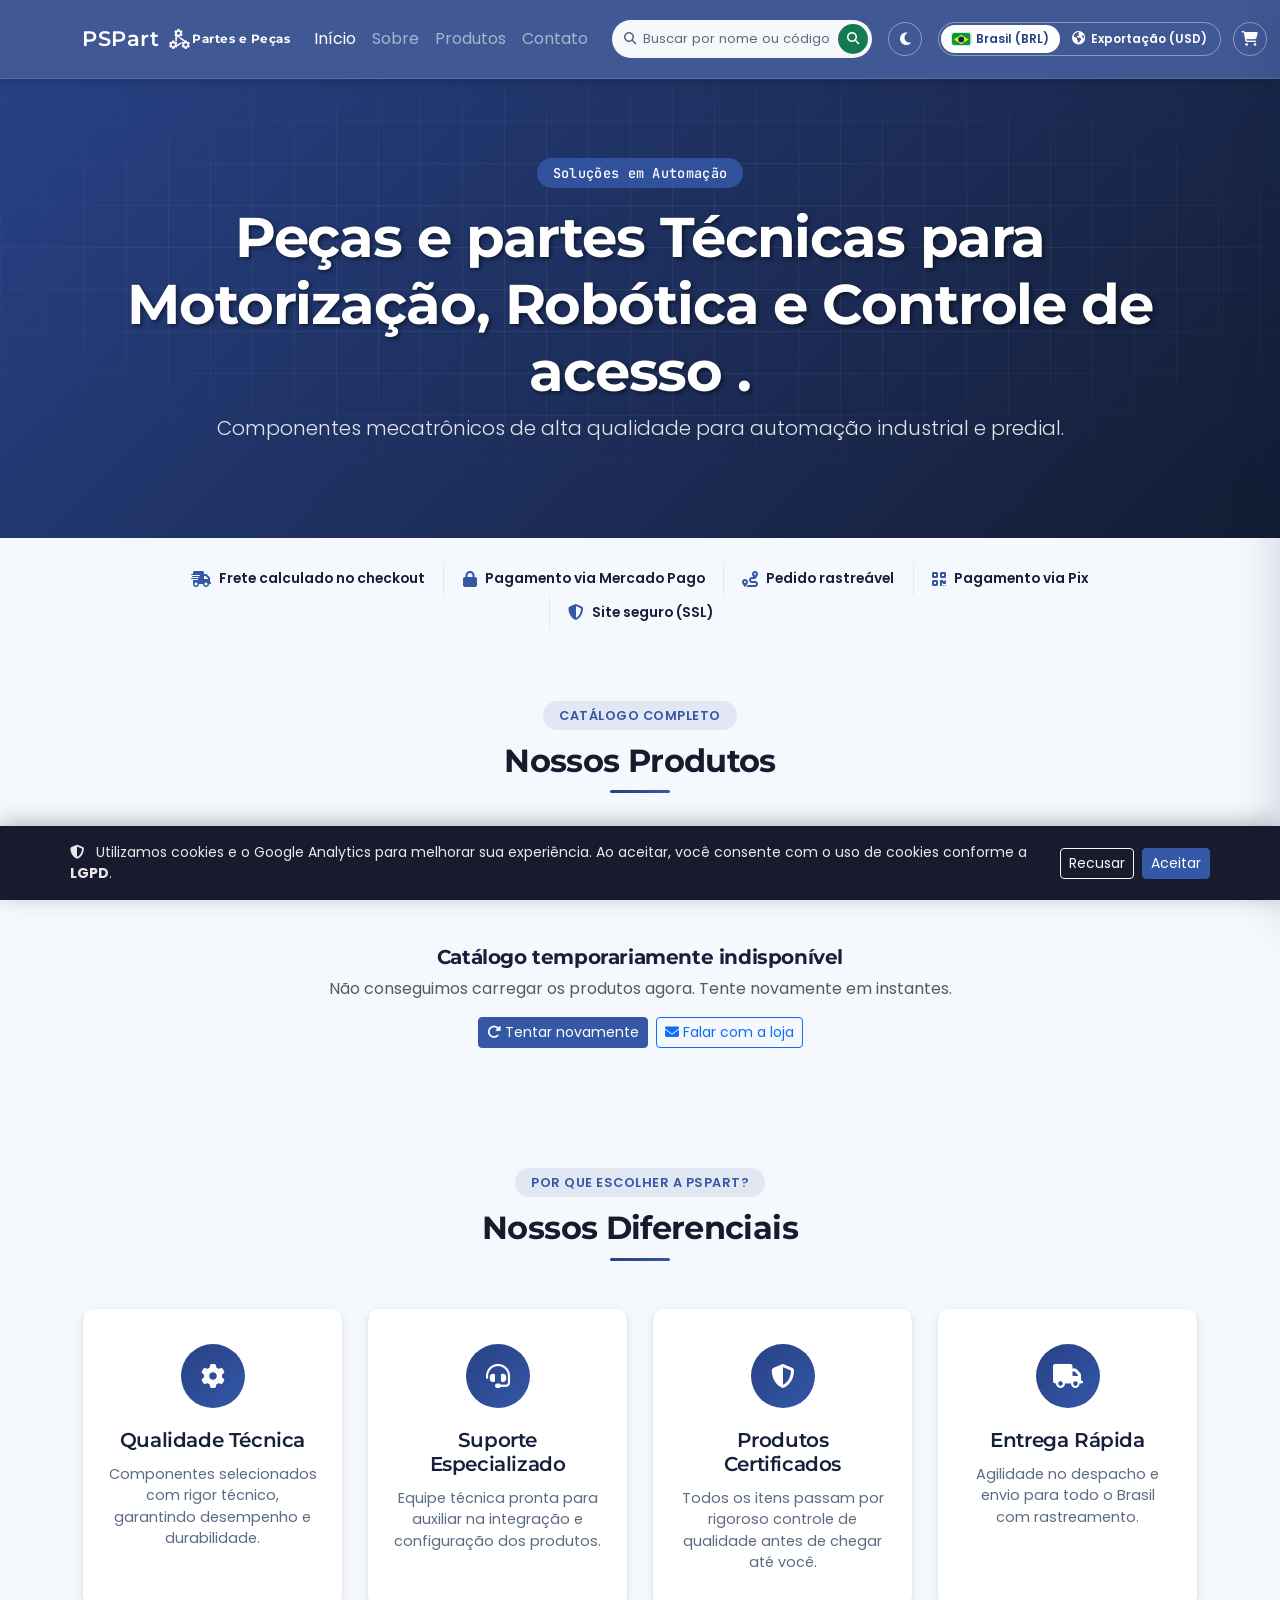
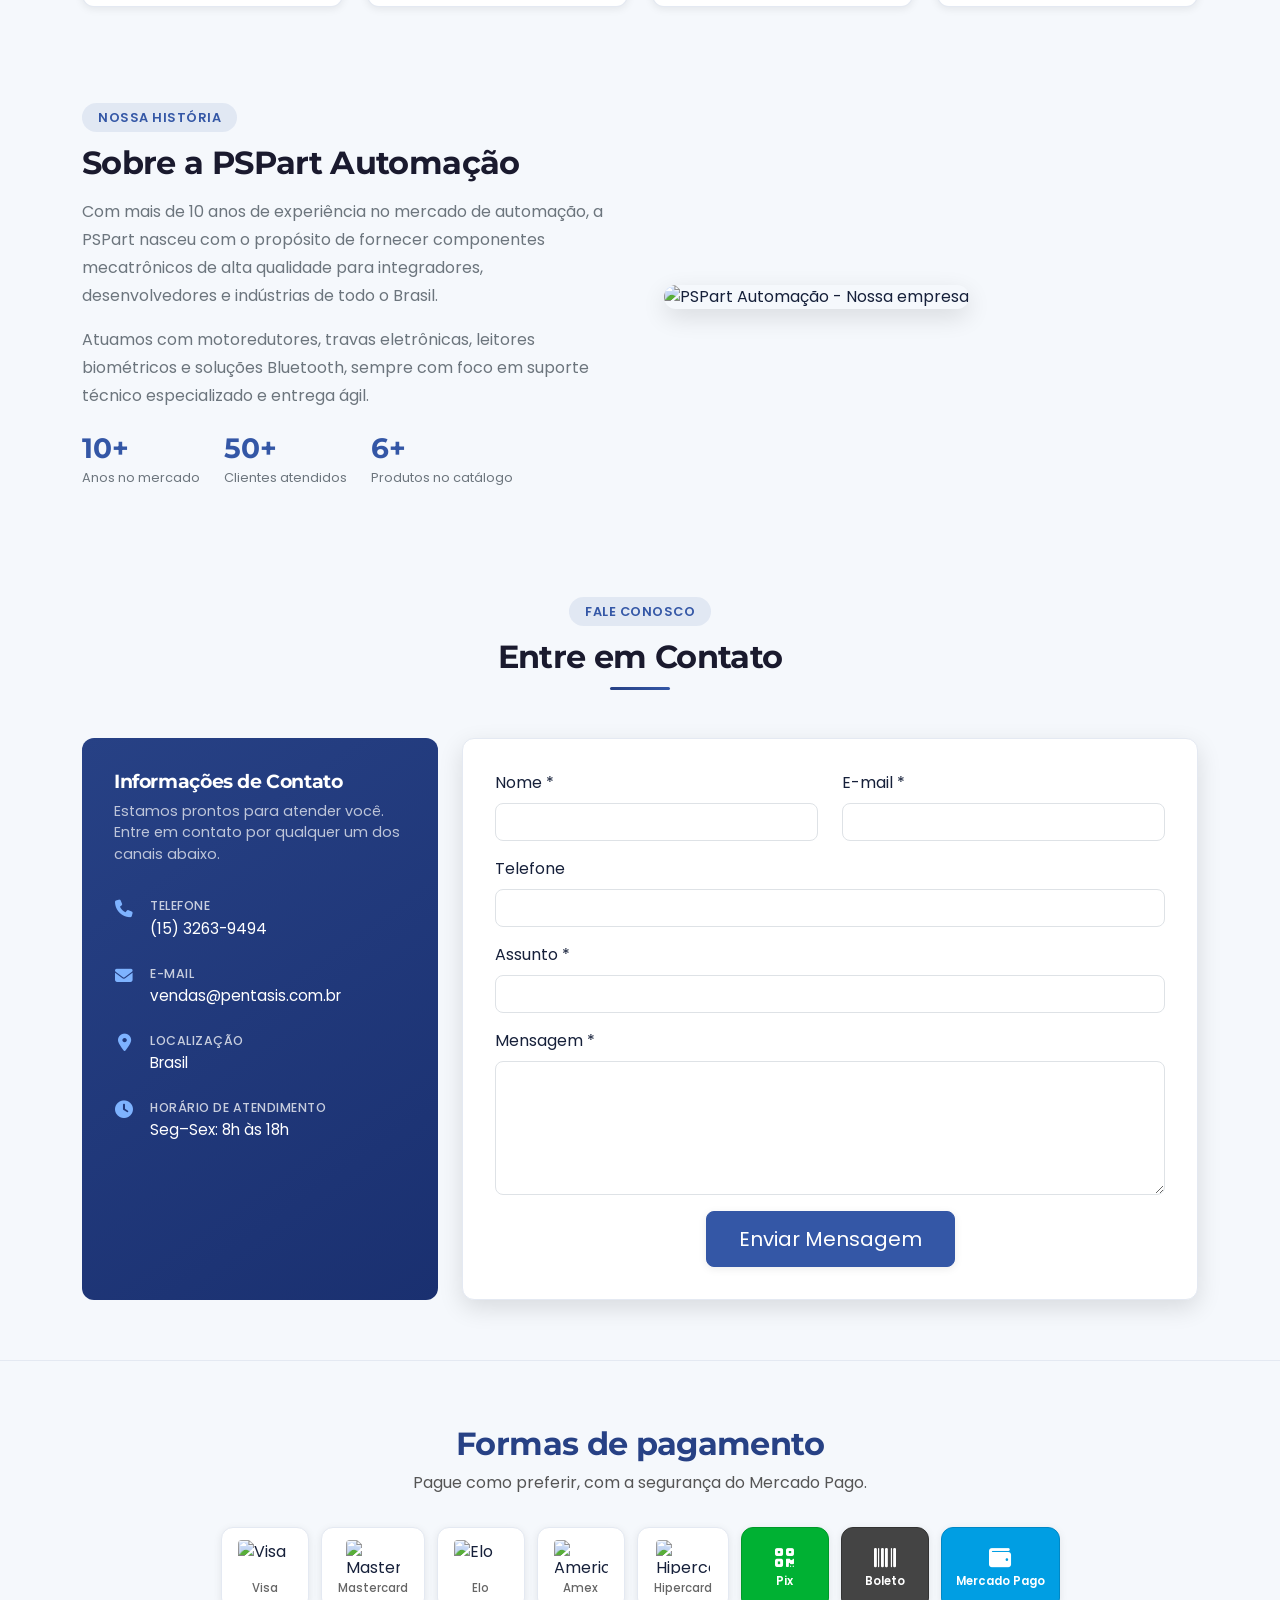
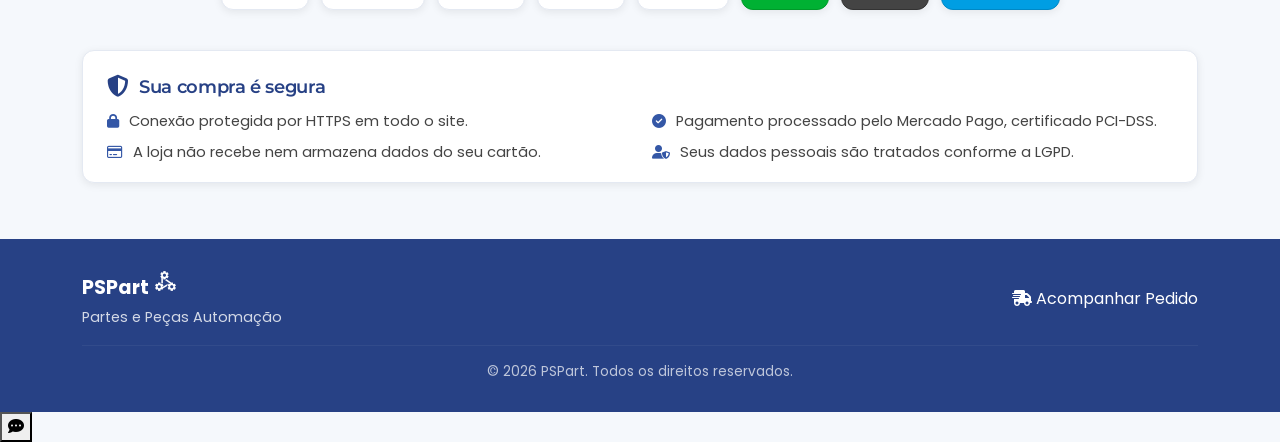
==== commit 2699ff1d: "feat(loja): ícones no seletor de mercado e preço de exportação sem Incoterm - Seletor Brasil × Expor" ====
--- a/index.html
+++ b/index.html
@@ -132,8 +132,12 @@
                         <!-- Mercado dos preços (Patch J) — Brasil = compra no site; Exportação = só cotação.
                              Estado aplicado por setupMercado()/_aplicarMercado() (script.js), persistido em psp_mercado -->
                         <div id="mercadoToggle" class="mercado-toggle ms-lg-3" role="group" aria-label="Mercado e moeda dos preços">
-                            <button type="button" class="mercado-opcao active" data-mercado-opcao="br" aria-pressed="true">Brasil (BRL)</button>
-                            <button type="button" class="mercado-opcao" data-mercado-opcao="export" aria-pressed="false">Exportação (USD)</button>
+                            <button type="button" class="mercado-opcao active" data-mercado-opcao="br" aria-pressed="true">
+                                <svg class="mercado-icone mercado-bandeira" viewBox="0 0 20 14" aria-hidden="true" focusable="false"><rect width="20" height="14" rx="2" fill="#009c3b"/><path d="M10 1.8 18 7l-8 5.2L2 7z" fill="#ffdf00"/><circle cx="10" cy="7" r="3.1" fill="#002776"/></svg>Brasil (BRL)
+                            </button>
+                            <button type="button" class="mercado-opcao" data-mercado-opcao="export" aria-pressed="false">
+                                <i class="fas fa-earth-americas mercado-icone" aria-hidden="true"></i>Exportação (USD)
+                            </button>
                         </div>
                     </div>
 
--- a/style.css
+++ b/style.css
@@ -482,8 +482,8 @@
     color: var(--muted);
 }
 
-/* Preço de exportação (Patch J) — texto do helper ("US$ 45,90 · EXW Boituva" / "Sob consulta ·
-   EXW Boituva"), mais longo que o preço em reais: fonte menor e quebra permitida no card */
+/* Preço de exportação (Patch J) — texto do helper ("US$ 45,90" / "Sob consulta"):
+   fonte menor e quebra permitida no card */
 .product-price.product-price--export {
     font-size: 0.8rem;
     font-weight: 700;
@@ -1512,6 +1512,9 @@
 }
 
 .mercado-opcao {
+    display: inline-flex;
+    align-items: center;
+    gap: 0.35rem;
     background: none;
     border: 0;
     border-radius: 999px;
@@ -1523,6 +1526,24 @@
     white-space: nowrap;
     cursor: pointer;
     transition: background-color 0.2s, color 0.2s;
+}
+
+/* Ícone de cada mercado: bandeira do Brasil (SVG inline — o emoji 🇧🇷 vira "BR" no Windows) e
+   globo para exportação. Decorativos (aria-hidden): o texto do botão continua sendo o rótulo */
+.mercado-icone {
+    flex-shrink: 0;
+    font-size: 0.85rem;
+}
+
+.mercado-bandeira {
+    width: 1.15rem;
+    height: auto;
+    border-radius: 2px;
+    box-shadow: 0 0 0 1px rgba(255,255,255,0.35);
+}
+
+.mercado-opcao.active .mercado-bandeira {
+    box-shadow: 0 0 0 1px rgba(0,0,0,0.12);
 }
 
 .mercado-opcao:hover {
